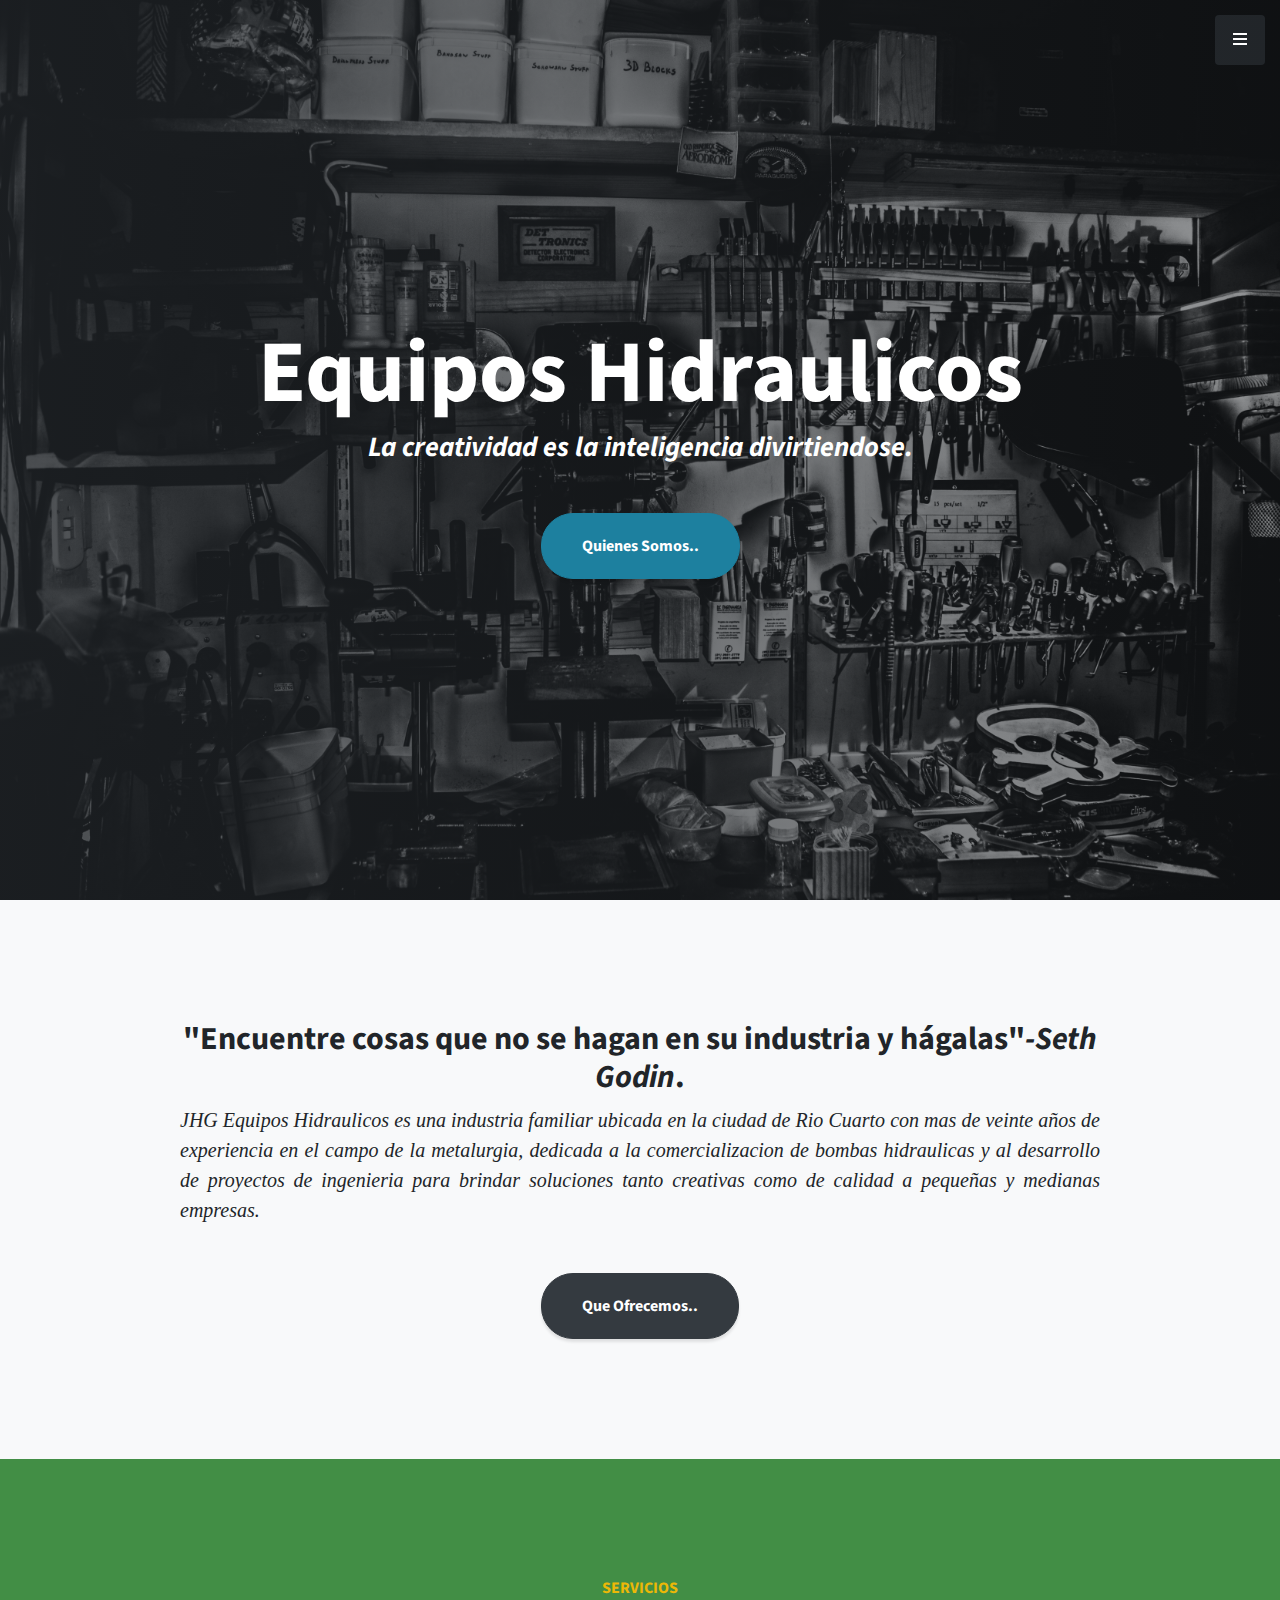
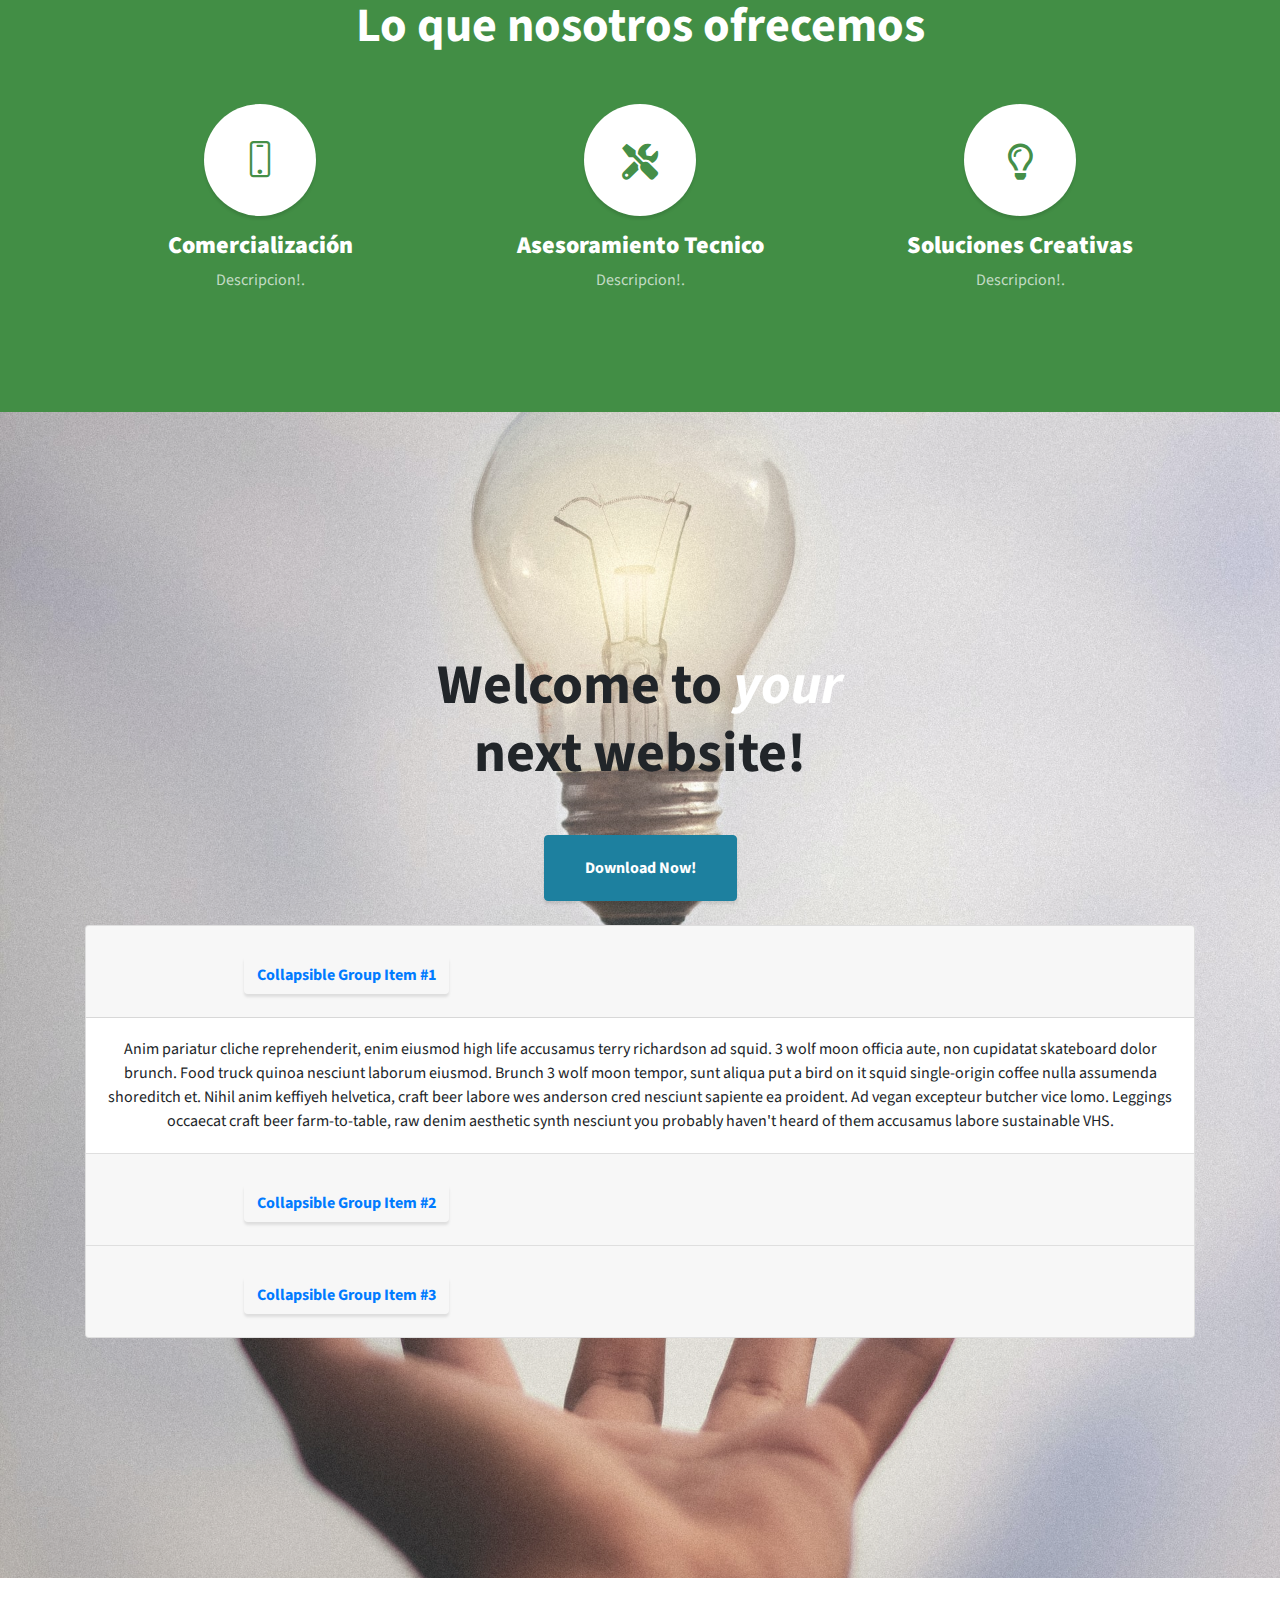
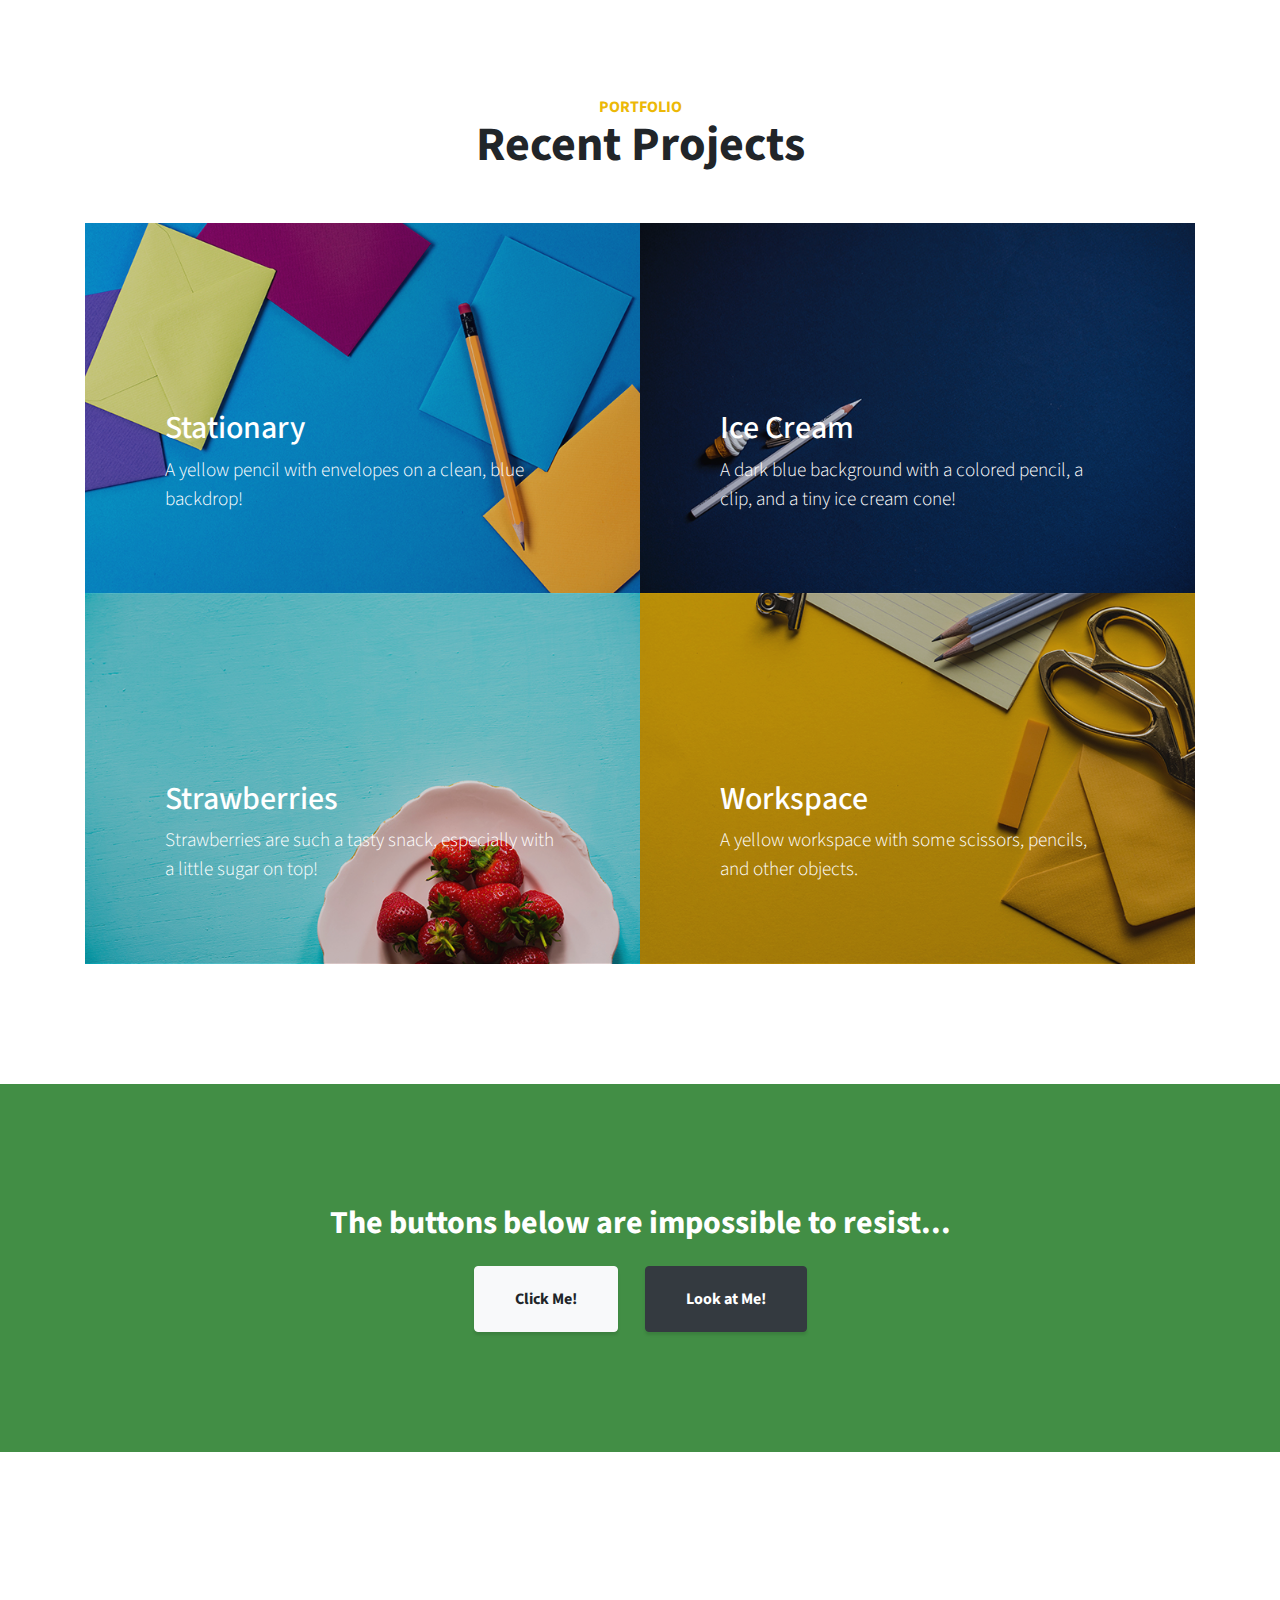
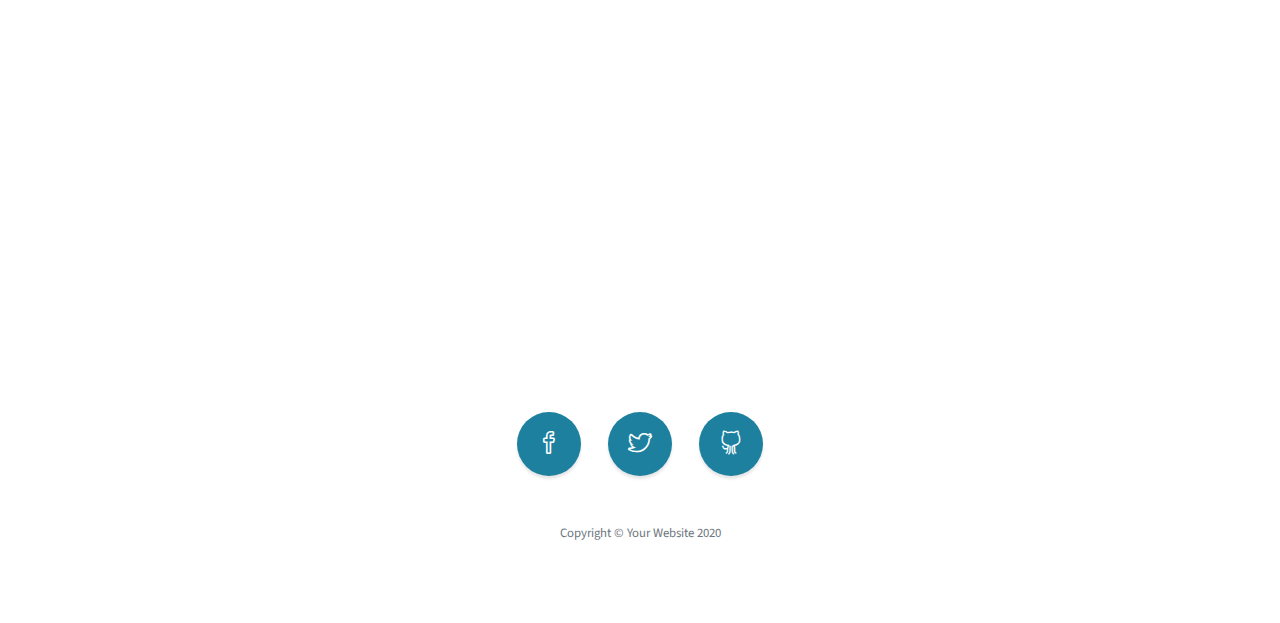
==== index.html @ 7bd898e0 "Modificando radio de botos, armando seccion servicios y jugando con colores" ====
<!DOCTYPE html>
<html lang="en">

<head>

  <meta charset="utf-8">
  <meta name="viewport" content="width=device-width, initial-scale=1, shrink-to-fit=no">
  <meta name="description" content="Pagina Web de empresa familiar">
  <meta name="author" content="Lucas Gorordo">

  <title>JHG Equipos Hidraulicos</title>

  <!-- Bootstrap Core CSS -->
  <link href="vendor/bootstrap/css/bootstrap.min.css" rel="stylesheet">

  <!-- Custom Fonts -->
  <link href="vendor/fontawesome-free/css/all.min.css" rel="stylesheet" type="text/css">
  <link href="https://fonts.googleapis.com/css?family=Source+Sans+Pro:300,400,700,300italic,400italic,700italic" rel="stylesheet" type="text/css">
  <link href="vendor/simple-line-icons/css/simple-line-icons.css" rel="stylesheet">

  <!-- Custom CSS -->
  <link href="css/stylish-portfolio.css" rel="stylesheet">

</head>

<body id="page-top">

  <!-- Navigation -->
  <a class="menu-toggle rounded" href="#">
    <i class="fas fa-bars"></i>
  </a>
  <nav id="sidebar-wrapper">
    <ul class="sidebar-nav">
      <li class="sidebar-brand">
        <a class="js-scroll-trigger" href="#page-top">JHG Hidraulicos</a>
      </li>
      <li class="sidebar-nav-item">
        <a class="js-scroll-trigger" href="#page-top">Home</a>
      </li>
      <li class="sidebar-nav-item">
        <a class="js-scroll-trigger" href="#about">About</a>
      </li>
      <li class="sidebar-nav-item">
        <a class="js-scroll-trigger" href="#services">Services</a>
      </li>
      <li class="sidebar-nav-item">
        <a class="js-scroll-trigger" href="#portfolio">Portfolio</a>
      </li>
      <li class="sidebar-nav-item">
        <a class="js-scroll-trigger" href="#contact">Contact</a>
      </li>
    </ul>
  </nav>

  <!-- Header -->
  <header class="masthead d-flex">
    <div class="container text-center my-auto">
      <h1 class="mb-1">Equipos Hidraulicos</h1>
      <h3 class="mb-5">
        <em>La creatividad es la inteligencia divirtiendose.</em>
      </h3>
      <a class="btn btn-primary btn-xl js-scroll-trigger" href="#about">Quienes Somos..</a>
    </div>
    <div class="overlay"></div>
  </header>

  <!-- About -->
  <section class="content-section bg-light" id="about">
    <div class="container text-center">
      <div class="row">
        <div class="col-lg-10 mx-auto">
          <h2>"Encuentre cosas que no se hagan en su industria y hágalas"<i>-Seth Godin</i>.</h2>
          <p class="lead mb-5">JHG Equipos Hidraulicos es una industria familiar ubicada en la ciudad de Rio Cuarto con mas de veinte años de experiencia en el campo de la metalurgia, dedicada a la comercializacion de bombas hidraulicas y al desarrollo de proyectos de ingenieria para brindar soluciones tanto creativas como de calidad a pequeñas y medianas empresas.</p>
          <a class="btn btn-dark btn-xl js-scroll-trigger" href="#services">Que Ofrecemos..</a>
        </div>
      </div>
    </div>
  </section>

  <!-- Services -->
  <section class="content-section bg-primary text-white text-center" id="services">
    <div class="container">
      <div class="content-section-heading">
        <h3 class="text-secondary mb-0">Servicios</h3>
        <h2 class="mb-5">Lo que nosotros ofrecemos</h2>
      </div>
      <div class="row">
        <div class="col-lg-4 col-md-6 mb-5 mb-lg-0">
          <span class="service-icon rounded-circle mx-auto mb-3">
            <i class="icon-screen-smartphone"></i>
          </span>
          <h4>
            <strong>Comercialización</strong>
          </h4>
          <p class="text-faded mb-0">Descripcion!.</p>
        </div>
        <div class="col-lg-4 col-md-6 mb-5 mb-lg-0">
          <span class="service-icon rounded-circle mx-auto mb-3">
            <i class="fas fa-tools"></i>
          </span>
          <h4>
            <strong>Asesoramiento Tecnico</strong>
          </h4>
          <p class="text-faded mb-0">Descripcion!.</p>
        </div>
        <div class="col-lg-4 col-md-12 mb-5 mb-md-0">
          <span class="service-icon rounded-circle mx-auto mb-3">
            <i class="far fa-lightbulb"></i>
          </span>
          <h4>
            <strong>Soluciones Creativas</strong>
          </h4>
          <p class="text-faded mb-0 ">Descripcion!.</p>
        </div>
      </div>
    </div>
  </section>

  <!-- Callout -->
  <section class="callout">
    <div class="container text-center">
      <h2 class="mx-auto mb-5">Welcome to
        <em>your</em>
        next website!</h2>
      <a class="btn btn-primary btn-xl" href="https://startbootstrap.com/theme/stylish-portfolio/">Download Now!</a>
      <br><br>
  <!--Seccion desplegable -->
  <div class="accordion" id="accordionExample">
  <div class="card">
    <div class="card-header" id="headingOne">
      <h2 class="mb-0">
        <button class="btn btn-link" type="button" data-toggle="collapse" data-target="#collapseOne" aria-expanded="true" aria-controls="collapseOne">
          Collapsible Group Item #1
        </button>
      </h2>
    </div>

    <div id="collapseOne" class="collapse show" aria-labelledby="headingOne" data-parent="#accordionExample">
      <div class="card-body">
        Anim pariatur cliche reprehenderit, enim eiusmod high life accusamus terry richardson ad squid. 3 wolf moon officia aute, non cupidatat skateboard dolor brunch. Food truck quinoa nesciunt laborum eiusmod. Brunch 3 wolf moon tempor, sunt aliqua put a bird on it squid single-origin coffee nulla assumenda shoreditch et. Nihil anim keffiyeh helvetica, craft beer labore wes anderson cred nesciunt sapiente ea proident. Ad vegan excepteur butcher vice lomo. Leggings occaecat craft beer farm-to-table, raw denim aesthetic synth nesciunt you probably haven't heard of them accusamus labore sustainable VHS.
      </div>
    </div>
  </div>
  <div class="card">
    <div class="card-header" id="headingTwo">
      <h2 class="mb-0">
        <button class="btn btn-link collapsed" type="button" data-toggle="collapse" data-target="#collapseTwo" aria-expanded="false" aria-controls="collapseTwo">
          Collapsible Group Item #2
        </button>
      </h2>
    </div>
    <div id="collapseTwo" class="collapse" aria-labelledby="headingTwo" data-parent="#accordionExample">
      <div class="card-body">
        Anim pariatur cliche reprehenderit, enim eiusmod high life accusamus terry richardson ad squid. 3 wolf moon officia aute, non cupidatat skateboard dolor brunch. Food truck quinoa nesciunt laborum eiusmod. Brunch 3 wolf moon tempor, sunt aliqua put a bird on it squid single-origin coffee nulla assumenda shoreditch et. Nihil anim keffiyeh helvetica, craft beer labore wes anderson cred nesciunt sapiente ea proident. Ad vegan excepteur butcher vice lomo. Leggings occaecat craft beer farm-to-table, raw denim aesthetic synth nesciunt you probably haven't heard of them accusamus labore sustainable VHS.
      </div>
    </div>
  </div>
  <div class="card">
    <div class="card-header" id="headingThree">
      <h2 class="mb-0">
        <button class="btn btn-link collapsed" type="button" data-toggle="collapse" data-target="#collapseThree" aria-expanded="false" aria-controls="collapseThree">
          Collapsible Group Item #3
        </button>
      </h2>
    </div>
    <div id="collapseThree" class="collapse" aria-labelledby="headingThree" data-parent="#accordionExample">
      <div class="card-body">
        Anim pariatur cliche reprehenderit, enim eiusmod high life accusamus terry richardson ad squid. 3 wolf moon officia aute, non cupidatat skateboard dolor brunch. Food truck quinoa nesciunt laborum eiusmod. Brunch 3 wolf moon tempor, sunt aliqua put a bird on it squid single-origin coffee nulla assumenda shoreditch et. Nihil anim keffiyeh helvetica, craft beer labore wes anderson cred nesciunt sapiente ea proident. Ad vegan excepteur butcher vice lomo. Leggings occaecat craft beer farm-to-table, raw denim aesthetic synth nesciunt you probably haven't heard of them accusamus labore sustainable VHS.
      </div>
    </div>
  </div>
</div>
  <!-- Seccion desplegable -->
    </div>
  </section>

  <!-- Portfolio -->
  <section class="content-section" id="portfolio">
    <div class="container">
      <div class="content-section-heading text-center">
        <h3 class="text-secondary mb-0">Portfolio</h3>
        <h2 class="mb-5">Recent Projects</h2>
      </div>
      <div class="row no-gutters">
        <div class="col-lg-6">
          <a class="portfolio-item" href="#!">
            <div class="caption">
              <div class="caption-content">
                <div class="h2">Stationary</div>
                <p class="mb-0">A yellow pencil with envelopes on a clean, blue backdrop!</p>
              </div>
            </div>
            <img class="img-fluid" src="img/portfolio-1.jpg" alt="">
          </a>
        </div>
        <div class="col-lg-6">
          <a class="portfolio-item" href="#!">
            <div class="caption">
              <div class="caption-content">
                <div class="h2">Ice Cream</div>
                <p class="mb-0">A dark blue background with a colored pencil, a clip, and a tiny ice cream cone!</p>
              </div>
            </div>
            <img class="img-fluid" src="img/portfolio-2.jpg" alt="">
          </a>
        </div>
        <div class="col-lg-6">
          <a class="portfolio-item" href="#!">
            <div class="caption">
              <div class="caption-content">
                <div class="h2">Strawberries</div>
                <p class="mb-0">Strawberries are such a tasty snack, especially with a little sugar on top!</p>
              </div>
            </div>
            <img class="img-fluid" src="img/portfolio-3.jpg" alt="">
          </a>
        </div>
        <div class="col-lg-6">
          <a class="portfolio-item" href="#!">
            <div class="caption">
              <div class="caption-content">
                <div class="h2">Workspace</div>
                <p class="mb-0">A yellow workspace with some scissors, pencils, and other objects.</p>
              </div>
            </div>
            <img class="img-fluid" src="img/portfolio-4.jpg" alt="">
          </a>
        </div>
      </div>
    </div>
  </section>

  <!-- Call to Action -->
  <section class="content-section bg-primary text-white">
    <div class="container text-center">
      <h2 class="mb-4">The buttons below are impossible to resist...</h2>
      <a href="#!" class="btn btn-xl btn-light mr-4">Click Me!</a>
      <a href="#!" class="btn btn-xl btn-dark">Look at Me!</a>
    </div>
  </section>

  <!-- Map -->
  <div id="contact" class="map">
    <iframe src="https://maps.google.com/maps?f=q&amp;source=s_q&amp;hl=en&amp;geocode=&amp;q=Twitter,+Inc.,+Market+Street,+San+Francisco,+CA&amp;aq=0&amp;oq=twitter&amp;sll=28.659344,-81.187888&amp;sspn=0.128789,0.264187&amp;ie=UTF8&amp;hq=Twitter,+Inc.,+Market+Street,+San+Francisco,+CA&amp;t=m&amp;z=15&amp;iwloc=A&amp;output=embed"></iframe>
    <br />
    <small>
      <a href="https://maps.google.com/maps?f=q&amp;source=embed&amp;hl=en&amp;geocode=&amp;q=Twitter,+Inc.,+Market+Street,+San+Francisco,+CA&amp;aq=0&amp;oq=twitter&amp;sll=28.659344,-81.187888&amp;sspn=0.128789,0.264187&amp;ie=UTF8&amp;hq=Twitter,+Inc.,+Market+Street,+San+Francisco,+CA&amp;t=m&amp;z=15&amp;iwloc=A"></a>
    </small>
  </div>

  <!-- Footer -->
  <footer class="footer text-center">
    <div class="container">
      <ul class="list-inline mb-5">
        <li class="list-inline-item">
          <a class="social-link rounded-circle text-white mr-3" href="#!">
            <i class="icon-social-facebook"></i>
          </a>
        </li>
        <li class="list-inline-item">
          <a class="social-link rounded-circle text-white mr-3" href="#!">
            <i class="icon-social-twitter"></i>
          </a>
        </li>
        <li class="list-inline-item">
          <a class="social-link rounded-circle text-white" href="#!">
            <i class="icon-social-github"></i>
          </a>
        </li>
      </ul>
      <p class="text-muted small mb-0">Copyright &copy; Your Website 2020</p>
    </div>
  </footer>

  <!-- Scroll to Top Button-->
  <a class="scroll-to-top rounded js-scroll-trigger" href="#page-top">
    <i class="fas fa-angle-up"></i>
  </a>

  <!-- Bootstrap core JavaScript -->
  <script src="vendor/jquery/jquery.min.js"></script>
  <script src="vendor/bootstrap/js/bootstrap.bundle.min.js"></script>

  <!-- Plugin JavaScript -->
  <script src="vendor/jquery-easing/jquery.easing.min.js"></script>

  <!-- Custom scripts for this template -->
  <script src="js/stylish-portfolio.min.js"></script>

</body>

</html>
---- vendor/simple-line-icons/css/simple-line-icons.css ----
/*
* Font Face
*/
@font-face {
  font-family: 'simple-line-icons';
  src: url('../fonts/Simple-Line-Icons.eot?v=2.4.0');
  src: url('../fonts/Simple-Line-Icons.eot?v=2.4.0#iefix') format('embedded-opentype'), url('../fonts/Simple-Line-Icons.woff2?v=2.4.0') format('woff2'), url('../fonts/Simple-Line-Icons.ttf?v=2.4.0') format('truetype'), url('../fonts/Simple-Line-Icons.woff?v=2.4.0') format('woff'), url('../fonts/Simple-Line-Icons.svg?v=2.4.0#simple-line-icons') format('svg');
  font-weight: normal;
  font-style: normal;
}
/*
 Use the following code if you want to have a class per icon.
 Instead of a list of all class selectors, you can use the generic [class*="icon-"] selector,
 but it's slower.
*/
.icon-user,
.icon-people,
.icon-user-female,
.icon-user-follow,
.icon-user-following,
.icon-user-unfollow,
.icon-login,
.icon-logout,
.icon-emotsmile,
.icon-phone,
.icon-call-end,
.icon-call-in,
.icon-call-out,
.icon-map,
.icon-location-pin,
.icon-direction,
.icon-directions,
.icon-compass,
.icon-layers,
.icon-menu,
.icon-list,
.icon-options-vertical,
.icon-options,
.icon-arrow-down,
.icon-arrow-left,
.icon-arrow-right,
.icon-arrow-up,
.icon-arrow-up-circle,
.icon-arrow-left-circle,
.icon-arrow-right-circle,
.icon-arrow-down-circle,
.icon-check,
.icon-clock,
.icon-plus,
.icon-minus,
.icon-close,
.icon-event,
.icon-exclamation,
.icon-organization,
.icon-trophy,
.icon-screen-smartphone,
.icon-screen-desktop,
.icon-plane,
.icon-notebook,
.icon-mustache,
.icon-mouse,
.icon-magnet,
.icon-energy,
.icon-disc,
.icon-cursor,
.icon-cursor-move,
.icon-crop,
.icon-chemistry,
.icon-speedometer,
.icon-shield,
.icon-screen-tablet,
.icon-magic-wand,
.icon-hourglass,
.icon-graduation,
.icon-ghost,
.icon-game-controller,
.icon-fire,
.icon-eyeglass,
.icon-envelope-open,
.icon-envelope-letter,
.icon-bell,
.icon-badge,
.icon-anchor,
.icon-wallet,
.icon-vector,
.icon-speech,
.icon-puzzle,
.icon-printer,
.icon-present,
.icon-playlist,
.icon-pin,
.icon-picture,
.icon-handbag,
.icon-globe-alt,
.icon-globe,
.icon-folder-alt,
.icon-folder,
.icon-film,
.icon-feed,
.icon-drop,
.icon-drawer,
.icon-docs,
.icon-doc,
.icon-diamond,
.icon-cup,
.icon-calculator,
.icon-bubbles,
.icon-briefcase,
.icon-book-open,
.icon-basket-loaded,
.icon-basket,
.icon-bag,
.icon-action-undo,
.icon-action-redo,
.icon-wrench,
.icon-umbrella,
.icon-trash,
.icon-tag,
.icon-support,
.icon-frame,
.icon-size-fullscreen,
.icon-size-actual,
.icon-shuffle,
.icon-share-alt,
.icon-share,
.icon-rocket,
.icon-question,
.icon-pie-chart,
.icon-pencil,
.icon-note,
.icon-loop,
.icon-home,
.icon-grid,
.icon-graph,
.icon-microphone,
.icon-music-tone-alt,
.icon-music-tone,
.icon-earphones-alt,
.icon-earphones,
.icon-equalizer,
.icon-like,
.icon-dislike,
.icon-control-start,
.icon-control-rewind,
.icon-control-play,
.icon-control-pause,
.icon-control-forward,
.icon-control-end,
.icon-volume-1,
.icon-volume-2,
.icon-volume-off,
.icon-calendar,
.icon-bulb,
.icon-chart,
.icon-ban,
.icon-bubble,
.icon-camrecorder,
.icon-camera,
.icon-cloud-download,
.icon-cloud-upload,
.icon-envelope,
.icon-eye,
.icon-flag,
.icon-heart,
.icon-info,
.icon-key,
.icon-link,
.icon-lock,
.icon-lock-open,
.icon-magnifier,
.icon-magnifier-add,
.icon-magnifier-remove,
.icon-paper-clip,
.icon-paper-plane,
.icon-power,
.icon-refresh,
.icon-reload,
.icon-settings,
.icon-star,
.icon-symbol-female,
.icon-symbol-male,
.icon-target,
.icon-credit-card,
.icon-paypal,
.icon-social-tumblr,
.icon-social-twitter,
.icon-social-facebook,
.icon-social-instagram,
.icon-social-linkedin,
.icon-social-pinterest,
.icon-social-github,
.icon-social-google,
.icon-social-reddit,
.icon-social-skype,
.icon-social-dribbble,
.icon-social-behance,
.icon-social-foursqare,
.icon-social-soundcloud,
.icon-social-spotify,
.icon-social-stumbleupon,
.icon-social-youtube,
.icon-social-dropbox,
.icon-social-vkontakte,
.icon-social-steam {
  font-family: 'simple-line-icons';
  speak: none;
  font-style: normal;
  font-weight: normal;
  font-variant: normal;
  text-transform: none;
  line-height: 1;
  /* Better Font Rendering =========== */
  -webkit-font-smoothing: antialiased;
  -moz-osx-font-smoothing: grayscale;
}
.icon-user:before {
  content: "\e005";
}
.icon-people:before {
  content: "\e001";
}
.icon-user-female:before {
  content: "\e000";
}
.icon-user-follow:before {
  content: "\e002";
}
.icon-user-following:before {
  content: "\e003";
}
.icon-user-unfollow:before {
  content: "\e004";
}
.icon-login:before {
  content: "\e066";
}
.icon-logout:before {
  content: "\e065";
}
.icon-emotsmile:before {
  content: "\e021";
}
.icon-phone:before {
  content: "\e600";
}
.icon-call-end:before {
  content: "\e048";
}
.icon-call-in:before {
  content: "\e047";
}
.icon-call-out:before {
  content: "\e046";
}
.icon-map:before {
  content: "\e033";
}
.icon-location-pin:before {
  content: "\e096";
}
.icon-direction:before {
  content: "\e042";
}
.icon-directions:before {
  content: "\e041";
}
.icon-compass:before {
  content: "\e045";
}
.icon-layers:before {
  content: "\e034";
}
.icon-menu:before {
  content: "\e601";
}
.icon-list:before {
  content: "\e067";
}
.icon-options-vertical:before {
  content: "\e602";
}
.icon-options:before {
  content: "\e603";
}
.icon-arrow-down:before {
  content: "\e604";
}
.icon-arrow-left:before {
  content: "\e605";
}
.icon-arrow-right:before {
  content: "\e606";
}
.icon-arrow-up:before {
  content: "\e607";
}
.icon-arrow-up-circle:before {
  content: "\e078";
}
.icon-arrow-left-circle:before {
  content: "\e07a";
}
.icon-arrow-right-circle:before {
  content: "\e079";
}
.icon-arrow-down-circle:before {
  content: "\e07b";
}
.icon-check:before {
  content: "\e080";
}
.icon-clock:before {
  content: "\e081";
}
.icon-plus:before {
  content: "\e095";
}
.icon-minus:before {
  content: "\e615";
}
.icon-close:before {
  content: "\e082";
}
.icon-event:before {
  content: "\e619";
}
.icon-exclamation:before {
  content: "\e617";
}
.icon-organization:before {
  content: "\e616";
}
.icon-trophy:before {
  content: "\e006";
}
.icon-screen-smartphone:before {
  content: "\e010";
}
.icon-screen-desktop:before {
  content: "\e011";
}
.icon-plane:before {
  content: "\e012";
}
.icon-notebook:before {
  content: "\e013";
}
.icon-mustache:before {
  content: "\e014";
}
.icon-mouse:before {
  content: "\e015";
}
.icon-magnet:before {
  content: "\e016";
}
.icon-energy:before {
  content: "\e020";
}
.icon-disc:before {
  content: "\e022";
}
.icon-cursor:before {
  content: "\e06e";
}
.icon-cursor-move:before {
  content: "\e023";
}
.icon-crop:before {
  content: "\e024";
}
.icon-chemistry:before {
  content: "\e026";
}
.icon-speedometer:before {
  content: "\e007";
}
.icon-shield:before {
  content: "\e00e";
}
.icon-screen-tablet:before {
  content: "\e00f";
}
.icon-magic-wand:before {
  content: "\e017";
}
.icon-hourglass:before {
  content: "\e018";
}
.icon-graduation:before {
  content: "\e019";
}
.icon-ghost:before {
  content: "\e01a";
}
.icon-game-controller:before {
  content: "\e01b";
}
.icon-fire:before {
  content: "\e01c";
}
.icon-eyeglass:before {
  content: "\e01d";
}
.icon-envelope-open:before {
  content: "\e01e";
}
.icon-envelope-letter:before {
  content: "\e01f";
}
.icon-bell:before {
  content: "\e027";
}
.icon-badge:before {
  content: "\e028";
}
.icon-anchor:before {
  content: "\e029";
}
.icon-wallet:before {
  content: "\e02a";
}
.icon-vector:before {
  content: "\e02b";
}
.icon-speech:before {
  content: "\e02c";
}
.icon-puzzle:before {
  content: "\e02d";
}
.icon-printer:before {
  content: "\e02e";
}
.icon-present:before {
  content: "\e02f";
}
.icon-playlist:before {
  content: "\e030";
}
.icon-pin:before {
  content: "\e031";
}
.icon-picture:before {
  content: "\e032";
}
.icon-handbag:before {
  content: "\e035";
}
.icon-globe-alt:before {
  content: "\e036";
}
.icon-globe:before {
  content: "\e037";
}
.icon-folder-alt:before {
  content: "\e039";
}
.icon-folder:before {
  content: "\e089";
}
.icon-film:before {
  content: "\e03a";
}
.icon-feed:before {
  content: "\e03b";
}
.icon-drop:before {
  content: "\e03e";
}
.icon-drawer:before {
  content: "\e03f";
}
.icon-docs:before {
  content: "\e040";
}
.icon-doc:before {
  content: "\e085";
}
.icon-diamond:before {
  content: "\e043";
}
.icon-cup:before {
  content: "\e044";
}
.icon-calculator:before {
  content: "\e049";
}
.icon-bubbles:before {
  content: "\e04a";
}
.icon-briefcase:before {
  content: "\e04b";
}
.icon-book-open:before {
  content: "\e04c";
}
.icon-basket-loaded:before {
  content: "\e04d";
}
.icon-basket:before {
  content: "\e04e";
}
.icon-bag:before {
  content: "\e04f";
}
.icon-action-undo:before {
  content: "\e050";
}
.icon-action-redo:before {
  content: "\e051";
}
.icon-wrench:before {
  content: "\e052";
}
.icon-umbrella:before {
  content: "\e053";
}
.icon-trash:before {
  content: "\e054";
}
.icon-tag:before {
  content: "\e055";
}
.icon-support:before {
  content: "\e056";
}
.icon-frame:before {
  content: "\e038";
}
.icon-size-fullscreen:before {
  content: "\e057";
}
.icon-size-actual:before {
  content: "\e058";
}
.icon-shuffle:before {
  content: "\e059";
}
.icon-share-alt:before {
  content: "\e05a";
}
.icon-share:before {
  content: "\e05b";
}
.icon-rocket:before {
  content: "\e05c";
}
.icon-question:before {
  content: "\e05d";
}
.icon-pie-chart:before {
  content: "\e05e";
}
.icon-pencil:before {
  content: "\e05f";
}
.icon-note:before {
  content: "\e060";
}
.icon-loop:before {
  content: "\e064";
}
.icon-home:before {
  content: "\e069";
}
.icon-grid:before {
  content: "\e06a";
}
.icon-graph:before {
  content: "\e06b";
}
.icon-microphone:before {
  content: "\e063";
}
.icon-music-tone-alt:before {
  content: "\e061";
}
.icon-music-tone:before {
  content: "\e062";
}
.icon-earphones-alt:before {
  content: "\e03c";
}
.icon-earphones:before {
  content: "\e03d";
}
.icon-equalizer:before {
  content: "\e06c";
}
.icon-like:before {
  content: "\e068";
}
.icon-dislike:before {
  content: "\e06d";
}
.icon-control-start:before {
  content: "\e06f";
}
.icon-control-rewind:before {
  content: "\e070";
}
.icon-control-play:before {
  content: "\e071";
}
.icon-control-pause:before {
  content: "\e072";
}
.icon-control-forward:before {
  content: "\e073";
}
.icon-control-end:before {
  content: "\e074";
}
.icon-volume-1:before {
  content: "\e09f";
}
.icon-volume-2:before {
  content: "\e0a0";
}
.icon-volume-off:before {
  content: "\e0a1";
}
.icon-calendar:before {
  content: "\e075";
}
.icon-bulb:before {
  content: "\e076";
}
.icon-chart:before {
  content: "\e077";
}
.icon-ban:before {
  content: "\e07c";
}
.icon-bubble:before {
  content: "\e07d";
}
.icon-camrecorder:before {
  content: "\e07e";
}
.icon-camera:before {
  content: "\e07f";
}
.icon-cloud-download:before {
  content: "\e083";
}
.icon-cloud-upload:before {
  content: "\e084";
}
.icon-envelope:before {
  content: "\e086";
}
.icon-eye:before {
  content: "\e087";
}
.icon-flag:before {
  content: "\e088";
}
.icon-heart:before {
  content: "\e08a";
}
.icon-info:before {
  content: "\e08b";
}
.icon-key:before {
  content: "\e08c";
}
.icon-link:before {
  content: "\e08d";
}
.icon-lock:before {
  content: "\e08e";
}
.icon-lock-open:before {
  content: "\e08f";
}
.icon-magnifier:before {
  content: "\e090";
}
.icon-magnifier-add:before {
  content: "\e091";
}
.icon-magnifier-remove:before {
  content: "\e092";
}
.icon-paper-clip:before {
  content: "\e093";
}
.icon-paper-plane:before {
  content: "\e094";
}
.icon-power:before {
  content: "\e097";
}
.icon-refresh:before {
  content: "\e098";
}
.icon-reload:before {
  content: "\e099";
}
.icon-settings:before {
  content: "\e09a";
}
.icon-star:before {
  content: "\e09b";
}
.icon-symbol-female:before {
  content: "\e09c";
}
.icon-symbol-male:before {
  content: "\e09d";
}
.icon-target:before {
  content: "\e09e";
}
.icon-credit-card:before {
  content: "\e025";
}
.icon-paypal:before {
  content: "\e608";
}
.icon-social-tumblr:before {
  content: "\e00a";
}
.icon-social-twitter:before {
  content: "\e009";
}
.icon-social-facebook:before {
  content: "\e00b";
}
.icon-social-instagram:before {
  content: "\e609";
}
.icon-social-linkedin:before {
  content: "\e60a";
}
.icon-social-pinterest:before {
  content: "\e60b";
}
.icon-social-github:before {
  content: "\e60c";
}
.icon-social-google:before {
  content: "\e60d";
}
.icon-social-reddit:before {
  content: "\e60e";
}
.icon-social-skype:before {
  content: "\e60f";
}
.icon-social-dribbble:before {
  content: "\e00d";
}
.icon-social-behance:before {
  content: "\e610";
}
.icon-social-foursqare:before {
  content: "\e611";
}
.icon-social-soundcloud:before {
  content: "\e612";
}
.icon-social-spotify:before {
  content: "\e613";
}
.icon-social-stumbleupon:before {
  content: "\e614";
}
.icon-social-youtube:before {
  content: "\e008";
}
.icon-social-dropbox:before {
  content: "\e00c";
}
.icon-social-vkontakte:before {
  content: "\e618";
}
.icon-social-steam:before {
  content: "\e620";
}
---- css/stylish-portfolio.css ----
/*!
 * Start Bootstrap - Stylish Portfolio v5.0.9 (https://startbootstrap.com/theme/stylish-portfolio)
 * Copyright 2013-2020 Start Bootstrap
 * Licensed under MIT (https://github.com/StartBootstrap/startbootstrap-stylish-portfolio/blob/master/LICENSE)
 */

body,
html {
  width: 100%;
  height: 100%;
}

body {
  font-family: 'Source Sans Pro';
}

.btn-xl {
  padding: 1.25rem 2.5rem;
}

.content-section {
  padding-top: 7.5rem;
  padding-bottom: 7.5rem;
}

.content-section-heading h2 {
  font-size: 3rem;
}

.content-section-heading h3 {
  font-size: 1rem;
  text-transform: uppercase;
}

h1,
h2,
h3,
h4,
h5,
h6 {
  font-weight: 700;
}

.text-faded {
  color: rgba(255, 255, 255, 0.7);
}

/* Map */
.map {
  height: 30rem;
}

@media (max-width: 992px) {
  .map {
    height: 75%;
  }
}

.map iframe {
  pointer-events: none;
}

.scroll-to-top {
  position: fixed;
  right: 15px;
  bottom: 15px;
  display: none;
  width: 50px;
  height: 50px;
  text-align: center;
  color: white;
  background: rgba(52, 58, 64, 0.5);
  line-height: 45px;
}

.scroll-to-top:focus, .scroll-to-top:hover {
  color: white;
}

.scroll-to-top:hover {
  background: #343a40;
}

.scroll-to-top i {
  font-weight: 800;
}

.masthead {
  min-height: 30rem;
  position: relative;
  display: table;
  width: 100%;
  height: auto;
  padding-top: 8rem;
  padding-bottom: 8rem;
  background: linear-gradient(90deg, #212529cc 0%, rgb(33 37 41 / 46%) 100%), url("../img/Portada.jpg");
  background-position: center center;
  background-repeat: no-repeat;
  background-size: cover;
}

.masthead h1 {
  font-size: 4rem;
  margin: 0;
  padding: 0;
}

@media (min-width: 992px) {
  .masthead {
    height: 100vh;
  }
  .masthead h1 {
    font-size: 5.5rem;
  }
}

h1.mb-1 {
    color: white;
}

em {
    font-style: italic;
    color:white;
}

/* Side Menu */
#sidebar-wrapper {
  position: fixed;
  z-index: 2;
  right: 0;
  width: 250px;
  height: 100%;
  transition: all 0.4s ease 0s;
  transform: translateX(250px);
  background: #1D809F;
  border-left: 1px solid rgba(255, 255, 255, 0.1);
}

.sidebar-nav {
  position: absolute;
  top: 0;
  width: 250px;
  margin: 0;
  padding: 0;
  list-style: none;
}

.sidebar-nav li.sidebar-nav-item a {
  display: block;
  text-decoration: none;
  color: #fff;
  padding: 15px;
}

.sidebar-nav li a:hover {
  text-decoration: none;
  color: #fff;
  background: rgba(255, 255, 255, 0.2);
}

.sidebar-nav li a:active,
.sidebar-nav li a:focus {
  text-decoration: none;
}

.sidebar-nav > .sidebar-brand {
  font-size: 1.2rem;
  background: rgba(52, 58, 64, 0.1);
  height: 80px;
  line-height: 50px;
  padding-top: 15px;
  padding-bottom: 15px;
  padding-left: 15px;
}

.sidebar-nav > .sidebar-brand a {
  color: #fff;
}

.sidebar-nav > .sidebar-brand a:hover {
  color: #fff;
  background: none;
}

#sidebar-wrapper.active {
  right: 250px;
  width: 250px;
  transition: all 0.4s ease 0s;
}

.menu-toggle {
  position: fixed;
  right: 15px;
  top: 15px;
  width: 50px;
  height: 50px;
  text-align: center;
  color: #fff;
  background: rgba(52, 58, 64, 0.5);
  line-height: 50px;
  z-index: 999;
}

.menu-toggle:focus, .menu-toggle:hover {
  color: #fff;
}

.menu-toggle:hover {
  background: #343a40;
}

.service-icon {
  background-color: #fff;
  color: #237b27db;
  height: 7rem;
  width: 7rem;
  display: block;
  line-height: 7.5rem;
  font-size: 2.25rem;
  box-shadow: 0 3px 3px 0 rgba(0, 0, 0, 0.1);
}

.callout {
  padding: 15rem 0;
  background: linear-gradient(90deg, rgba(255, 255, 255, 0.1) 0%, rgba(255, 255, 255, 0.1) 100%), url("../img/Proyectos.jpg");
  background-position: center center;
  background-repeat: no-repeat;
  background-size: cover;
}

.callout h2 {
  font-size: 3.5rem;
  font-weight: 700;
  display: block;
  max-width: 30rem;
}

.portfolio-item {
  display: block;
  position: relative;
  overflow: hidden;
  max-width: 530px;
  margin: auto auto 1rem;
}

.portfolio-item .caption {
  display: flex;
  height: 100%;
  width: 100%;
  background-color: rgba(33, 37, 41, 0.2);
  position: absolute;
  top: 0;
  bottom: 0;
  z-index: 1;
}

.portfolio-item .caption .caption-content {
  color: #fff;
  margin: auto 2rem 2rem;
}

.portfolio-item .caption .caption-content h2 {
  font-size: 0.8rem;
  text-transform: uppercase;
}

.portfolio-item .caption .caption-content p {
  font-weight: 300;
  font-size: 1.2rem;
}

@media (min-width: 992px) {
  .portfolio-item {
    max-width: none;
    margin: 0;
  }
  .portfolio-item .caption {
    transition: background-color 0.7s, -webkit-clip-path 0.25s ease-out;
    transition: clip-path 0.25s ease-out, background-color 0.7s;
    transition: clip-path 0.25s ease-out, background-color 0.7s, -webkit-clip-path 0.25s ease-out;
    -webkit-clip-path: inset(0px);
    clip-path: inset(0px);
  }
  .portfolio-item .caption .caption-content {
    transition: opacity 0.25s;
    margin-left: 5rem;
    margin-right: 5rem;
    margin-bottom: 5rem;
  }
  .portfolio-item img {
    transition: -webkit-clip-path 0.25s ease-out;
    transition: clip-path 0.25s ease-out;
    transition: clip-path 0.25s ease-out, -webkit-clip-path 0.25s ease-out;
    -webkit-clip-path: inset(-1px);
    clip-path: inset(-1px);
  }
  .portfolio-item:hover img {
    -webkit-clip-path: inset(2rem);
    clip-path: inset(2rem);
  }
  .portfolio-item:hover .caption {
    background-color: rgba(29, 128, 159, 0.9);
    -webkit-clip-path: inset(2rem);
    clip-path: inset(2rem);
  }
}

.map iframe {
  height: 100%;
  width: 100%;
  border: 0;
}

footer.footer {
  padding-top: 5rem;
  padding-bottom: 5rem;
}

footer.footer .social-link {
  display: block;
  height: 4rem;
  width: 4rem;
  line-height: 4.3rem;
  font-size: 1.5rem;
  background-color: #1D809F;
  transition: background-color 0.15s ease-in-out;
  box-shadow: 0 3px 3px 0 rgba(0, 0, 0, 0.1);
}

footer.footer .social-link:hover {
  background-color: #155d74;
  text-decoration: none;
}

a {
  color: #1D809F;
}

a:hover, a:focus, a:active {
  color: #155d74;
}
/*Color Original*/
/* #1D809F */

.btn-primary {
  background-color: #1D809F !important;
  border-color: #1D809F !important;
  color: #fff !important;
}

.btn-primary:hover, .btn-primary:focus, .btn-primary:active {
  background-color: #155d74 !important;
  border-color: #155d74 !important;
}

.btn-secondary {
  background-color: #ecb807 !important;
  border-color: #ecb807 !important;
  color: #fff !important;
}

.btn-secondary:hover, .btn-secondary:focus, .btn-secondary:active {
  background-color: #ba9106 !important;
  border-color: #ba9106 !important;
}

.btn-dark {
  color: #fff !important;
}

.btn {
  box-shadow: 0px 3px 3px 0px rgba(0, 0, 0, 0.1);
  font-weight: 700;
}

.bg-primary {
  background-color: #237b27db  !important;
}

.text-primary {
  color: #1D809F !important;
}

.text-secondary {
  color: #ecb807 !important;
}

/* Estilo Texto de About...*/

p.lead.mb-5 {
    font-family: 'Font Awesome 5 Free';
    font-style: oblique;
    text-align: justify;
}

/*.. Estilo de boton para que tenga radio circular */
a.btn.btn-primary.btn-xl.js-scroll-trigger {
    border-radius: 2rem;
}

a.btn.btn-dark.btn-xl.js-scroll-trigger {
    border-radius: 2rem;
}
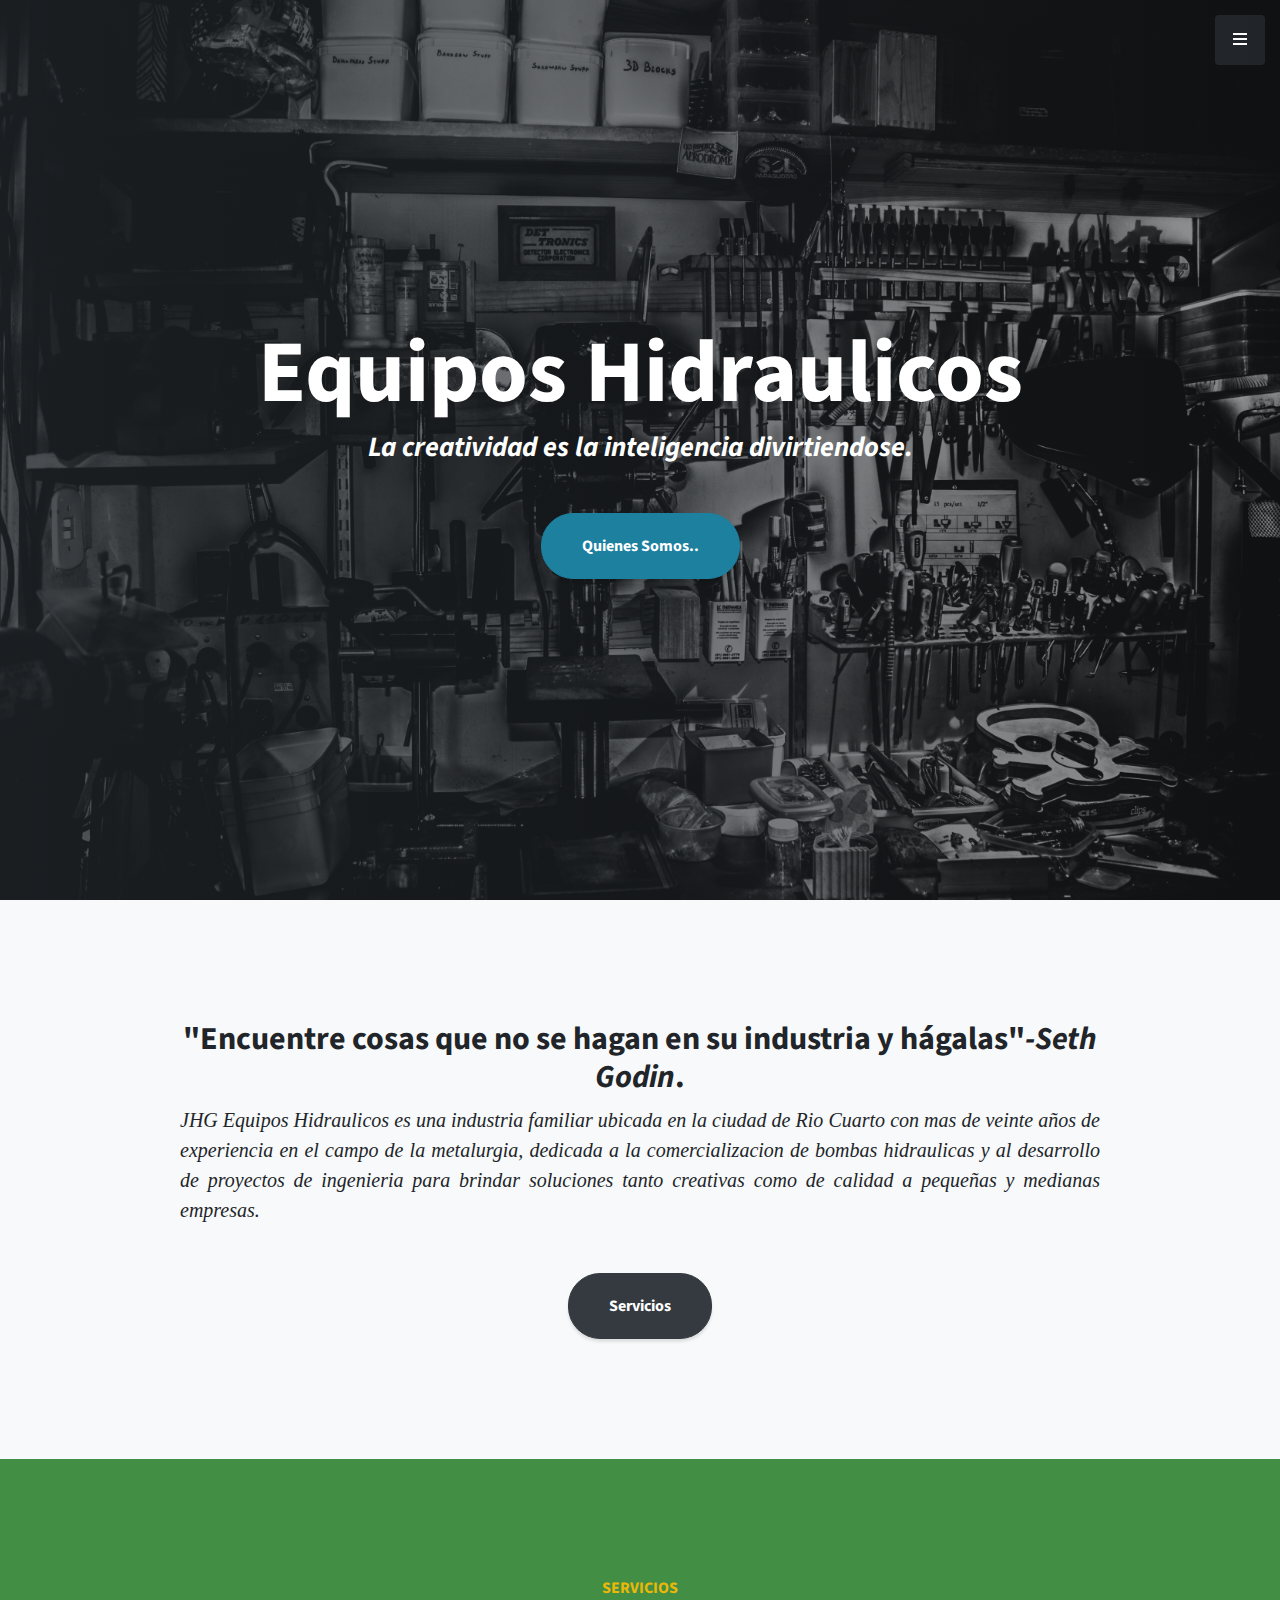
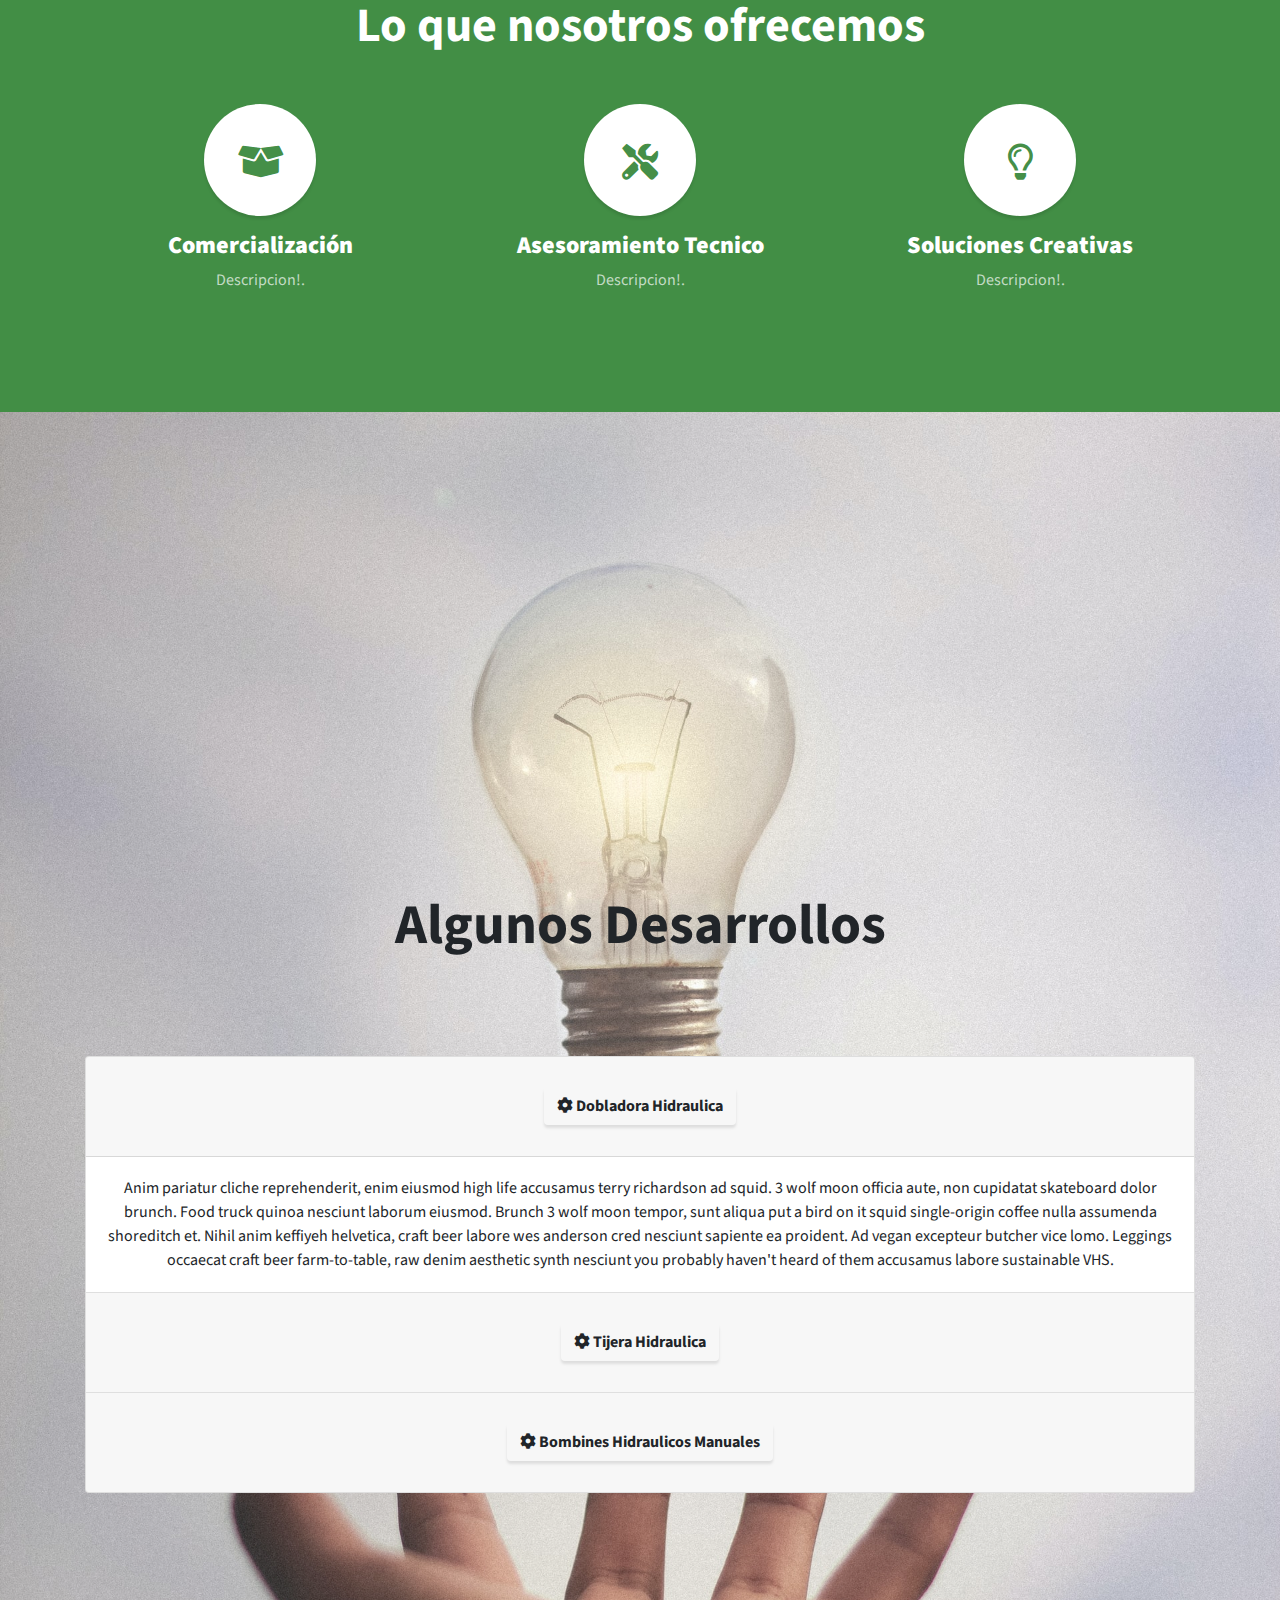
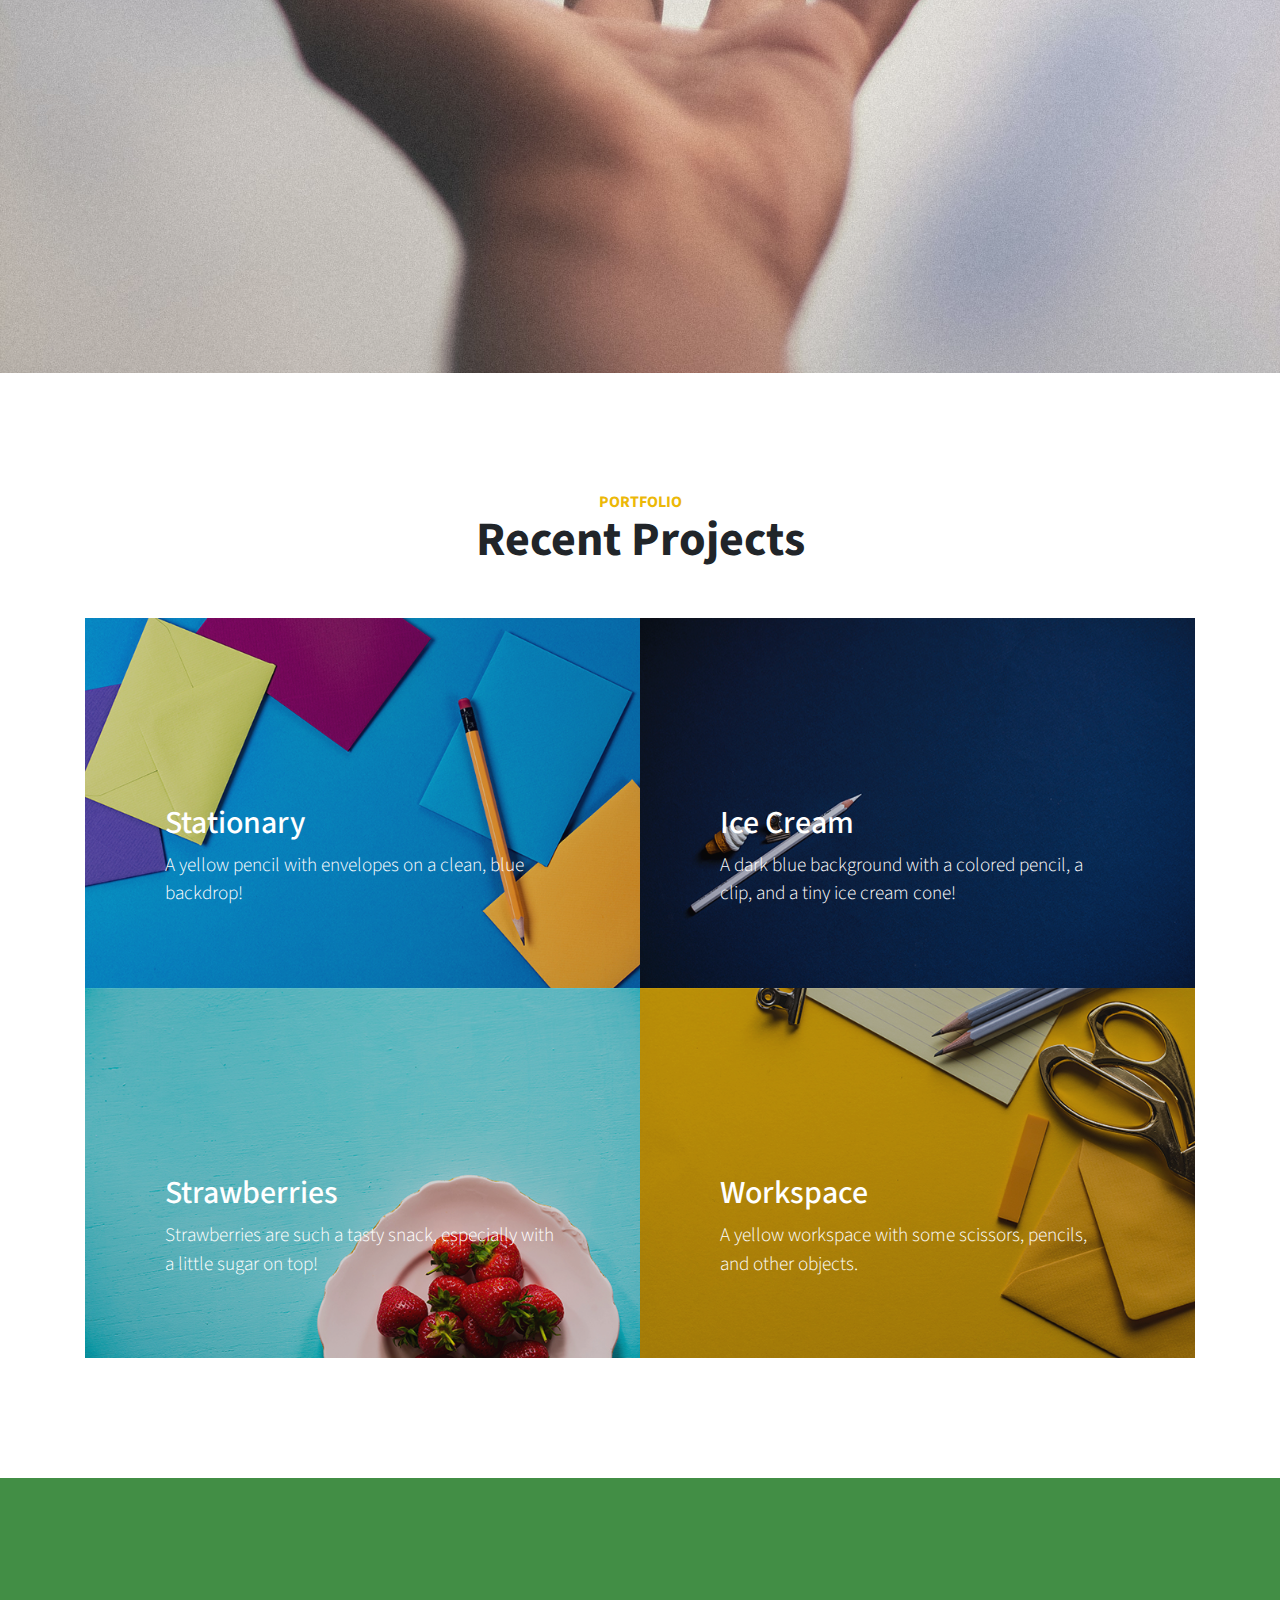
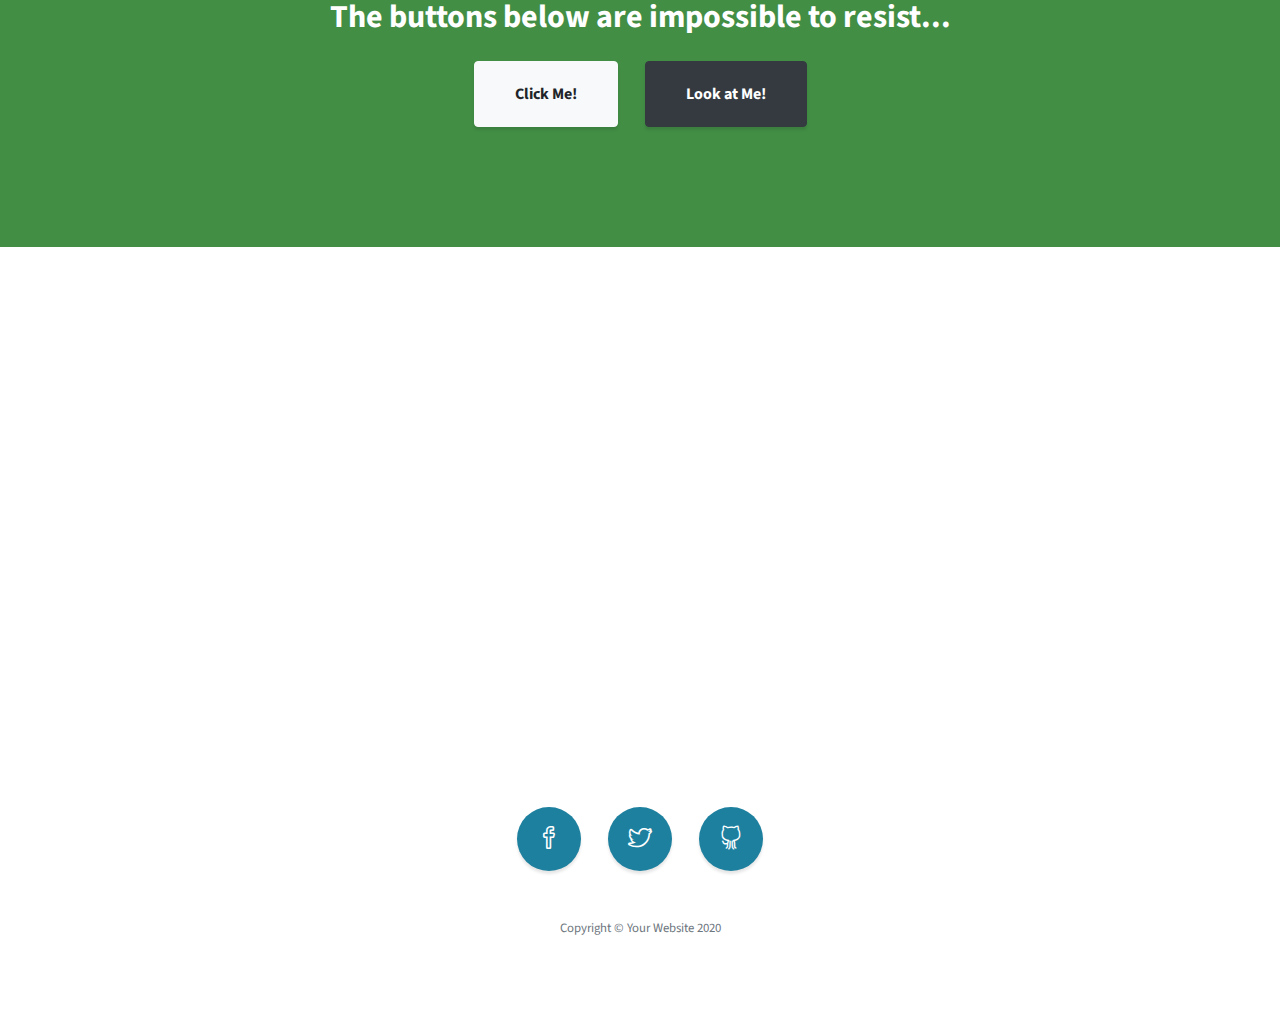
==== commit 3a03ddca: "Modificaciones en varias secciones- mayoritariamente en accordeon" ====
--- a/index.html
+++ b/index.html
@@ -71,7 +71,7 @@
         <div class="col-lg-10 mx-auto">
           <h2>"Encuentre cosas que no se hagan en su industria y hágalas"<i>-Seth Godin</i>.</h2>
           <p class="lead mb-5">JHG Equipos Hidraulicos es una industria familiar ubicada en la ciudad de Rio Cuarto con mas de veinte años de experiencia en el campo de la metalurgia, dedicada a la comercializacion de bombas hidraulicas y al desarrollo de proyectos de ingenieria para brindar soluciones tanto creativas como de calidad a pequeñas y medianas empresas.</p>
-          <a class="btn btn-dark btn-xl js-scroll-trigger" href="#services">Que Ofrecemos..</a>
+          <a class="btn btn-dark btn-xl js-scroll-trigger" href="#services">Servicios</a>
         </div>
       </div>
     </div>
@@ -87,7 +87,7 @@
       <div class="row">
         <div class="col-lg-4 col-md-6 mb-5 mb-lg-0">
           <span class="service-icon rounded-circle mx-auto mb-3">
-            <i class="icon-screen-smartphone"></i>
+            <i class="fas fa-box-open	"></i>
           </span>
           <h4>
             <strong>Comercialización</strong>
@@ -119,18 +119,15 @@
   <!-- Callout -->
   <section class="callout">
     <div class="container text-center">
-      <h2 class="mx-auto mb-5">Welcome to
-        <em>your</em>
-        next website!</h2>
-      <a class="btn btn-primary btn-xl" href="https://startbootstrap.com/theme/stylish-portfolio/">Download Now!</a>
+      <h2 class="mx-auto mb-5"> Algunos Desarrollos</h2>
       <br><br>
   <!--Seccion desplegable -->
   <div class="accordion" id="accordionExample">
   <div class="card">
     <div class="card-header" id="headingOne">
-      <h2 class="mb-0">
-        <button class="btn btn-link" type="button" data-toggle="collapse" data-target="#collapseOne" aria-expanded="true" aria-controls="collapseOne">
-          Collapsible Group Item #1
+      <h2 class="mx-auto">
+        <button class="btn collapsed" type="button" data-toggle="collapse" data-target="#collapseOne" aria-expanded="false" aria-controls="collapseOne">
+          <i class="fas fa-cog rotated"></i> Dobladora Hidraulica
         </button>
       </h2>
     </div>
@@ -143,9 +140,9 @@
   </div>
   <div class="card">
     <div class="card-header" id="headingTwo">
-      <h2 class="mb-0">
-        <button class="btn btn-link collapsed" type="button" data-toggle="collapse" data-target="#collapseTwo" aria-expanded="false" aria-controls="collapseTwo">
-          Collapsible Group Item #2
+      <h2 class="mx-auto">
+        <button class="btn collapsed" type="button" data-toggle="collapse" data-target="#collapseTwo" aria-expanded="false" aria-controls="collapseTwo">
+          <i class="fas fa-cog rotated"></i> Tijera Hidraulica
         </button>
       </h2>
     </div>
@@ -157,9 +154,9 @@
   </div>
   <div class="card">
     <div class="card-header" id="headingThree">
-      <h2 class="mb-0">
-        <button class="btn btn-link collapsed" type="button" data-toggle="collapse" data-target="#collapseThree" aria-expanded="false" aria-controls="collapseThree">
-          Collapsible Group Item #3
+      <h2 class="mx-auto">
+        <button class="btn collapsed" type="button" data-toggle="collapse" data-target="#collapseThree" aria-expanded="false" aria-controls="collapseThree">
+          <i class="fas fa-cog rotated"></i> Bombines Hidraulicos Manuales
         </button>
       </h2>
     </div>
--- a/css/stylish-portfolio.css
+++ b/css/stylish-portfolio.css
@@ -221,7 +221,7 @@
 }
 
 .callout {
-  padding: 15rem 0;
+  padding: 30rem 0;
   background: linear-gradient(90deg, rgba(255, 255, 255, 0.1) 0%, rgba(255, 255, 255, 0.1) 100%), url("../img/Proyectos.jpg");
   background-position: center center;
   background-repeat: no-repeat;
@@ -232,7 +232,7 @@
   font-size: 3.5rem;
   font-weight: 700;
   display: block;
-  max-width: 30rem;
+  max-width: 50rem;
 }
 
 .portfolio-item {
@@ -401,3 +401,19 @@
 a.btn.btn-dark.btn-xl.js-scroll-trigger {
     border-radius: 2rem;
 }
+/*.. Animacion de Giro para iconos de acordeon ..*/
+.rotated{
+	animation-name: rotation;
+	animation-duration: 5s;
+	animation-iteration-count: infinite;
+	animation-timing-function: linear;
+}
+
+@keyframes rotation {
+  0% {
+    transform:rotate(0deg);
+  }
+  100% {
+    transform:rotate(360deg);
+  }
+}
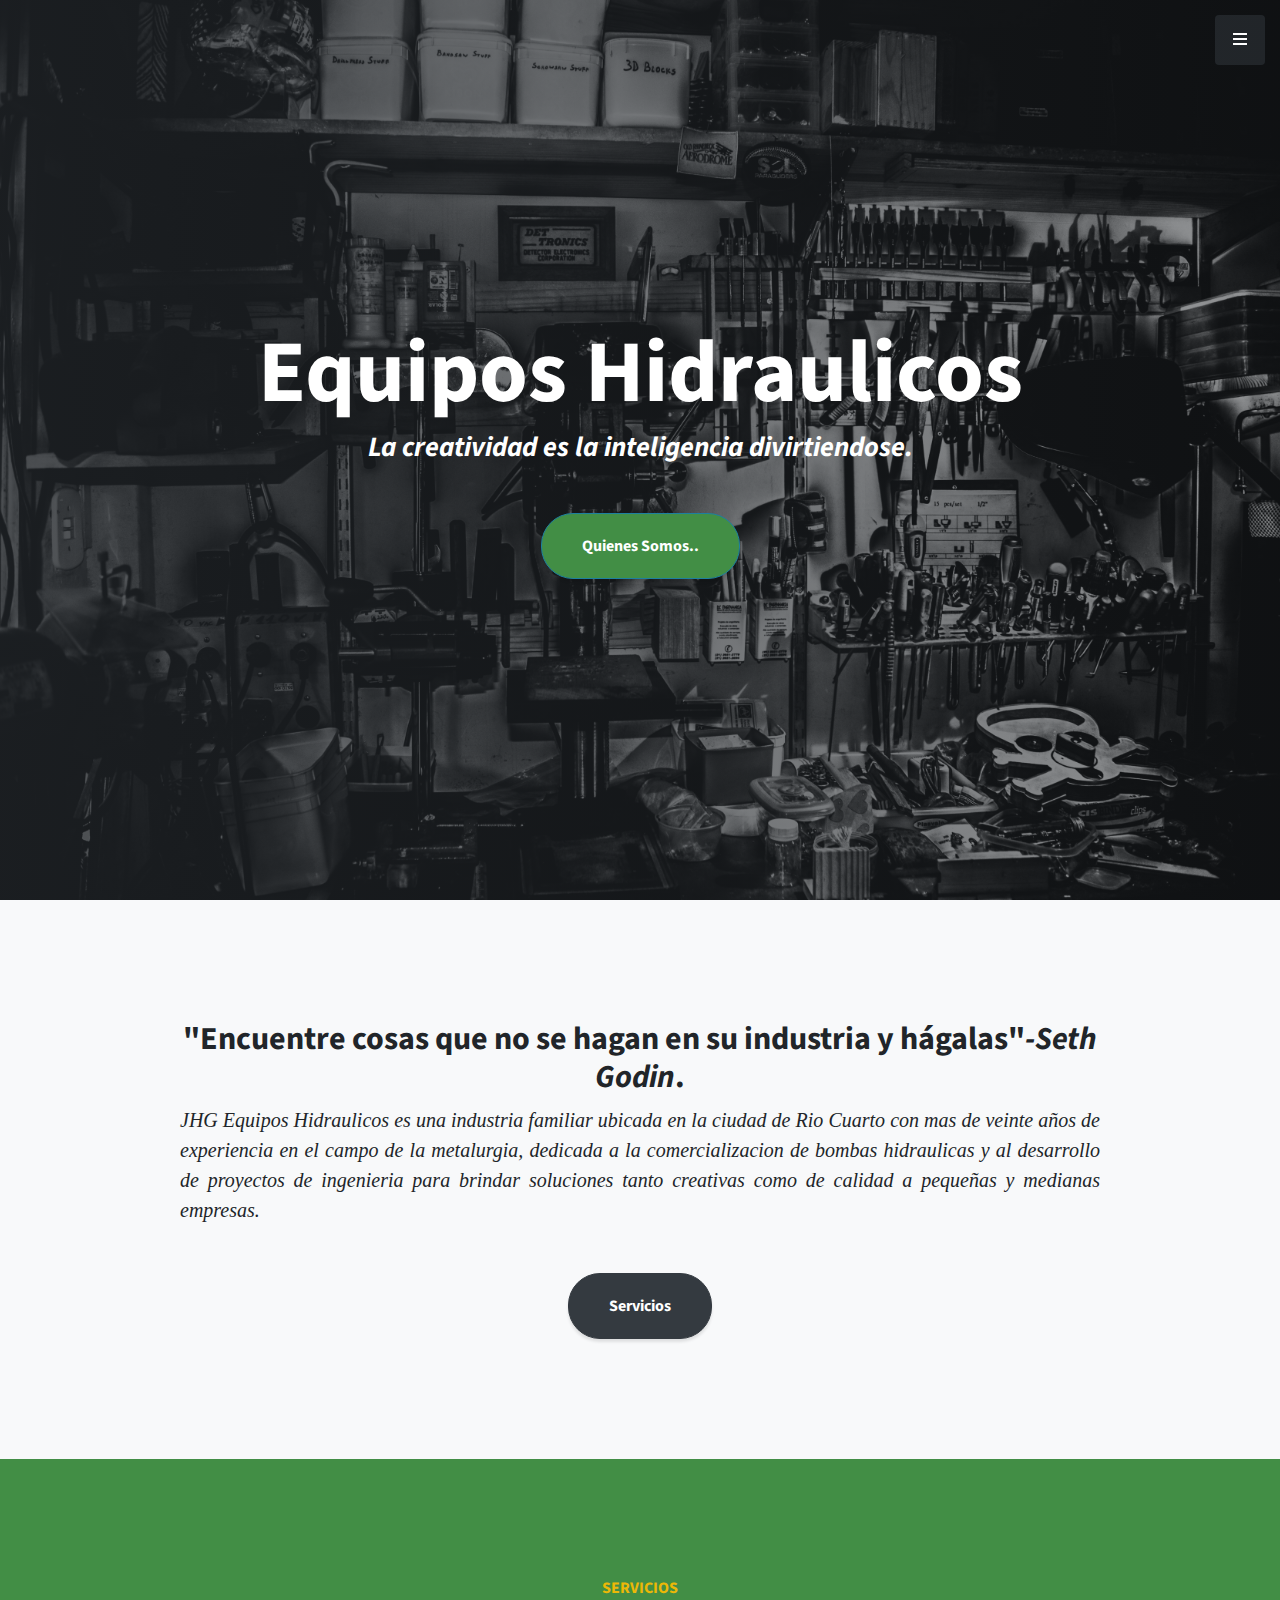
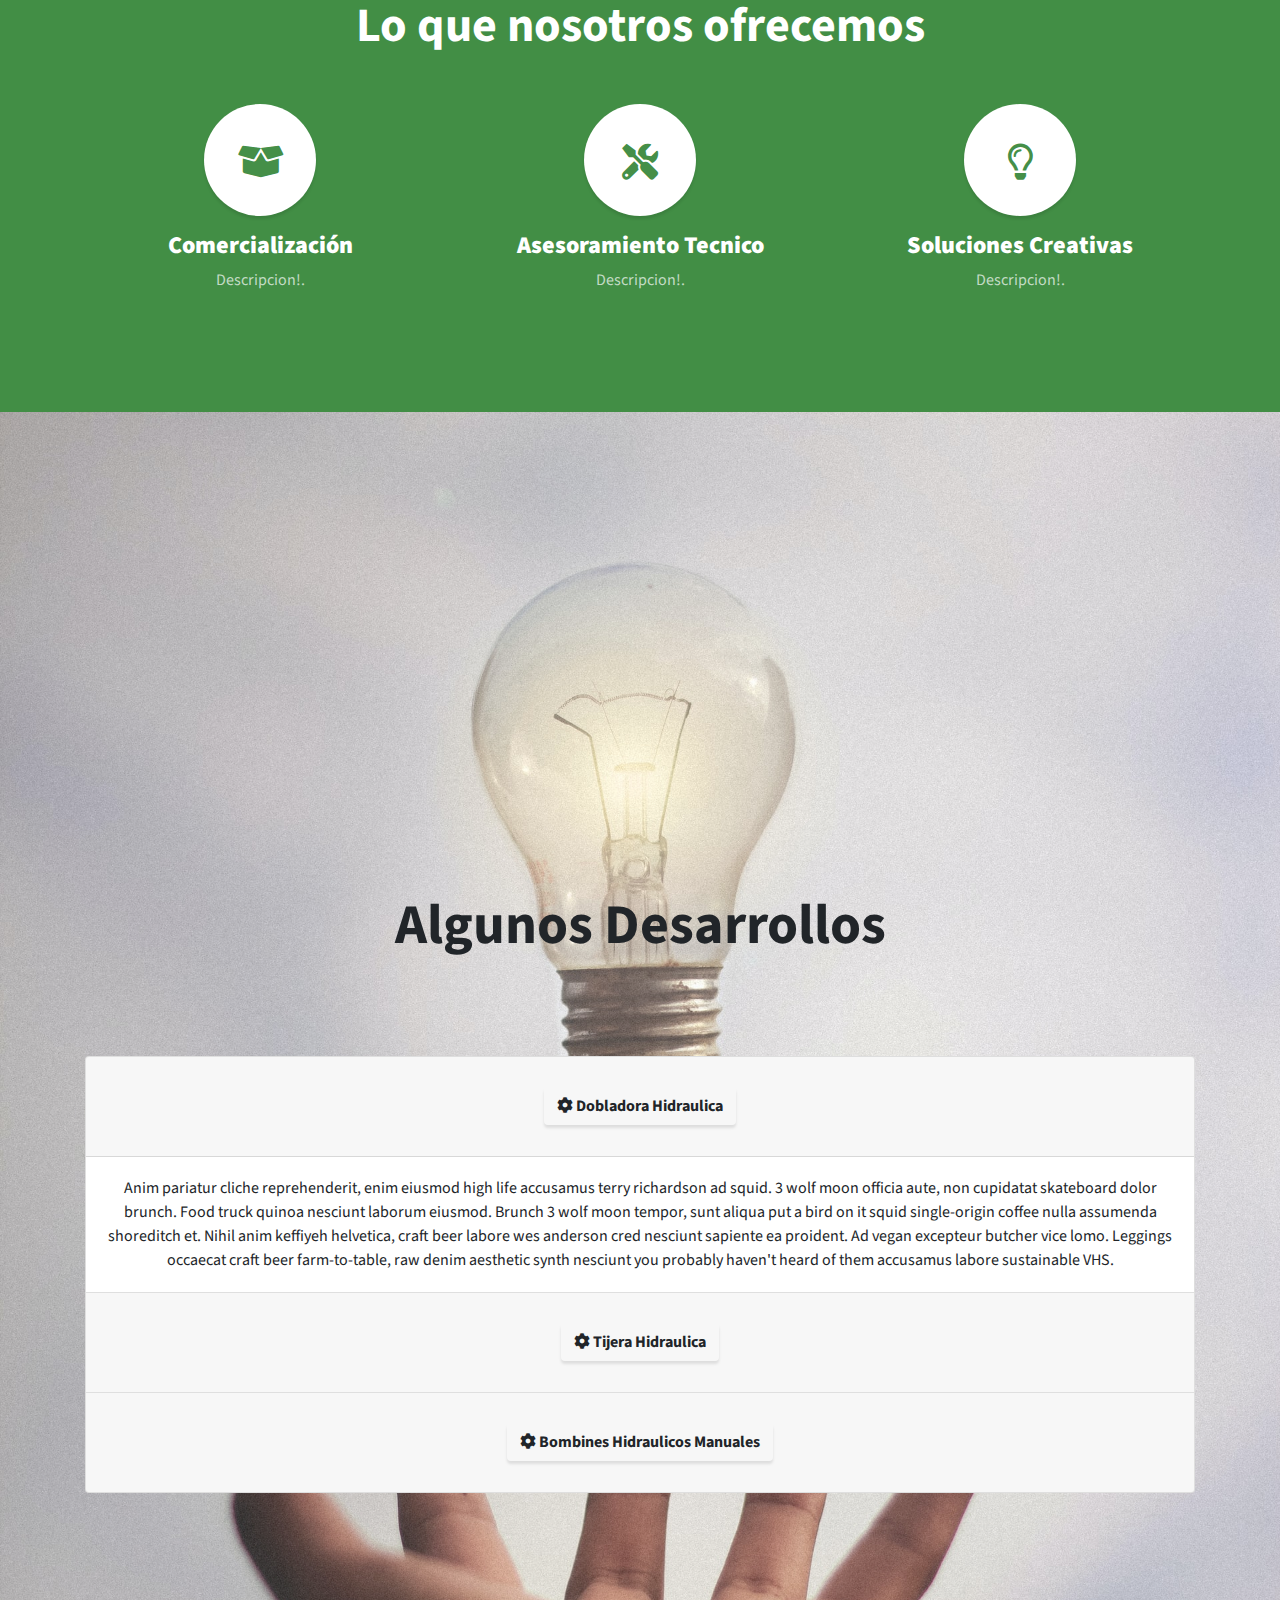
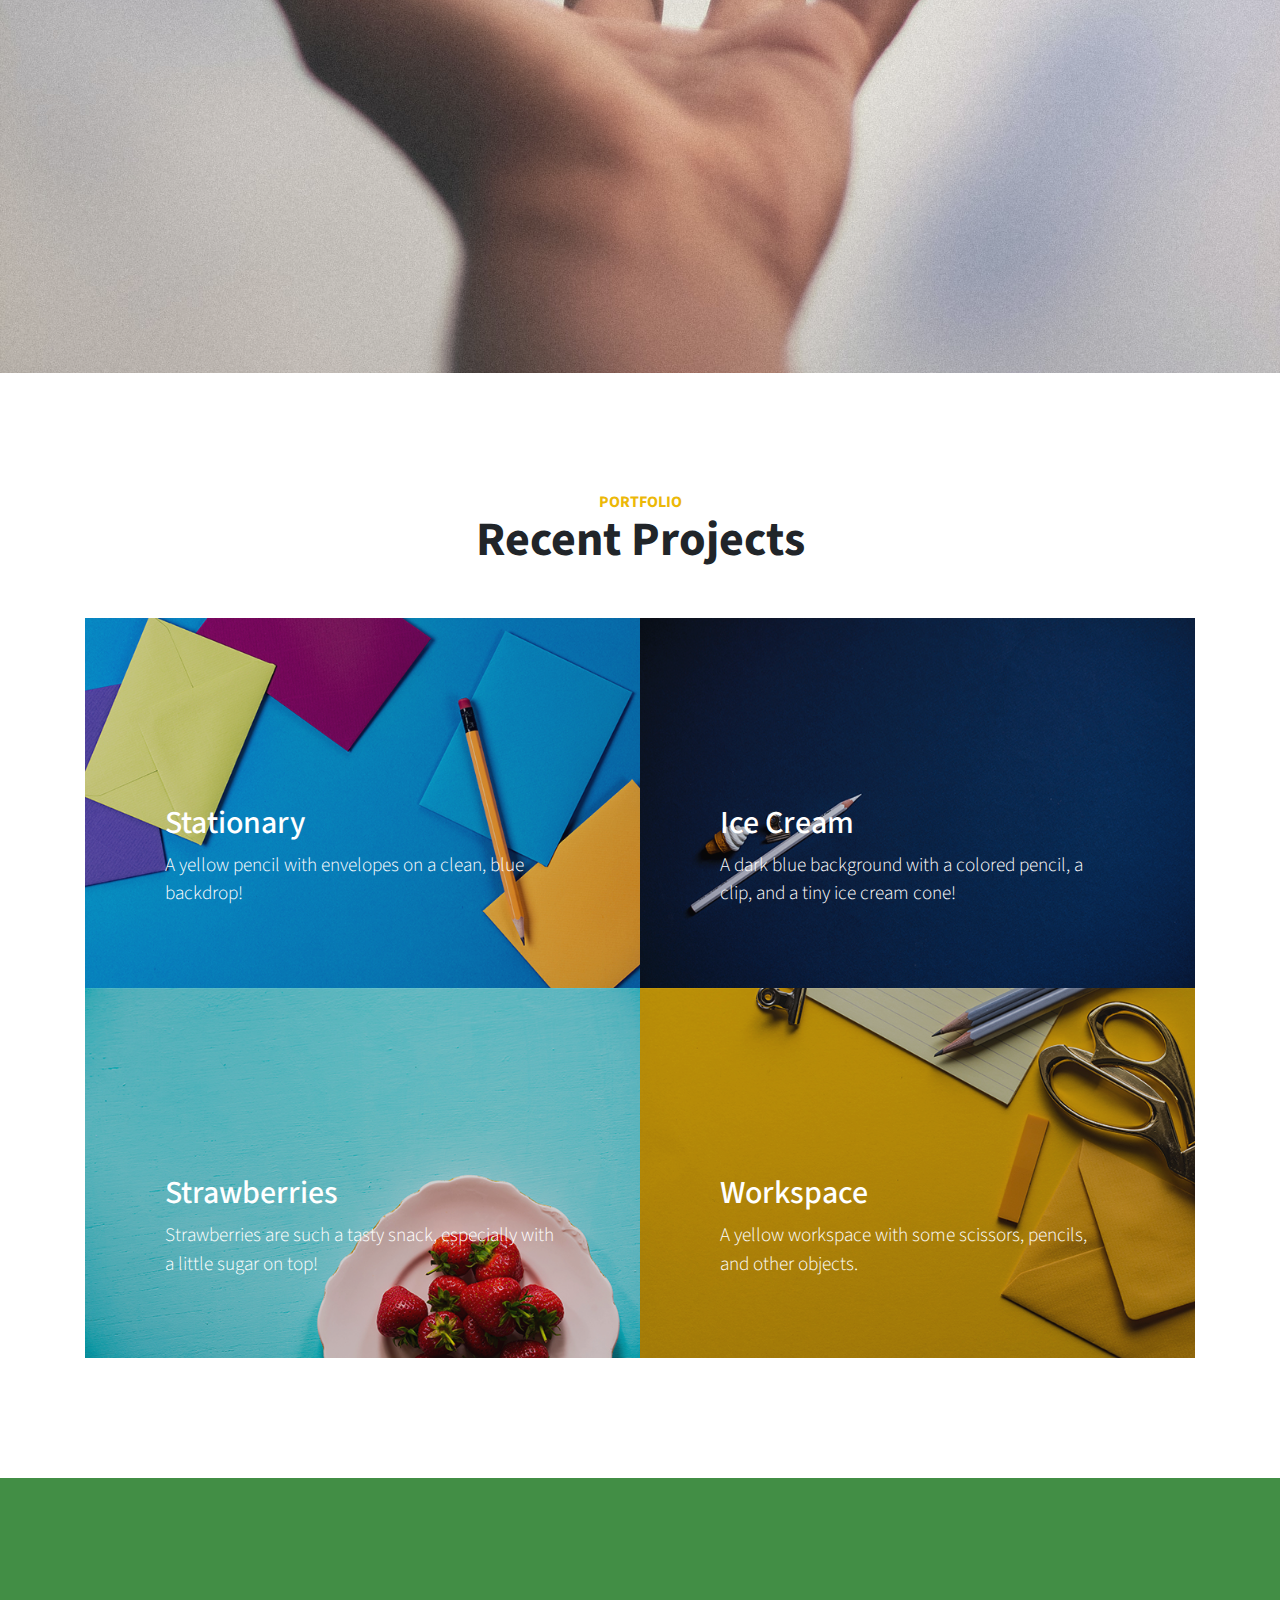
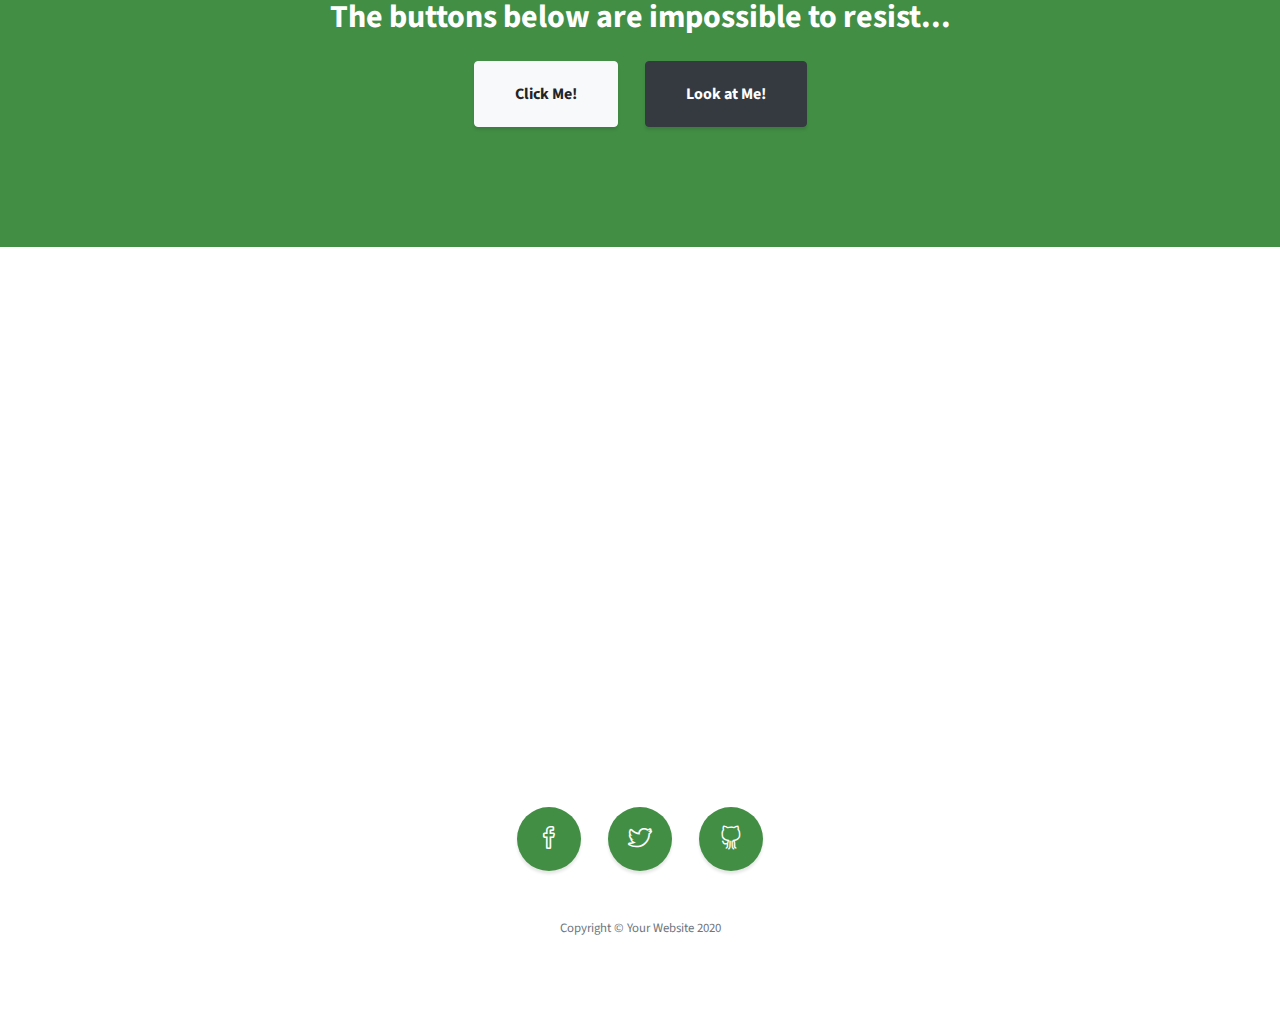
==== commit cc5f02de: "Agregando Mapa , colores a iconos,botones y barra de navegacion" ====
--- a/index.html
+++ b/index.html
@@ -238,10 +238,10 @@
 
   <!-- Map -->
   <div id="contact" class="map">
-    <iframe src="https://maps.google.com/maps?f=q&amp;source=s_q&amp;hl=en&amp;geocode=&amp;q=Twitter,+Inc.,+Market+Street,+San+Francisco,+CA&amp;aq=0&amp;oq=twitter&amp;sll=28.659344,-81.187888&amp;sspn=0.128789,0.264187&amp;ie=UTF8&amp;hq=Twitter,+Inc.,+Market+Street,+San+Francisco,+CA&amp;t=m&amp;z=15&amp;iwloc=A&amp;output=embed"></iframe>
+    <iframe src="https://www.google.com/maps/embed?pb=!1m18!1m12!1m3!1d835.51971363476!2d-64.33962587083323!3d-33.1070106988046!2m3!1f0!2f0!3f0!3m2!1i1024!2i768!4f13.1!3m3!1m2!1s0x95d200778a5e3d51%3A0xf992da1ed9b9adef!2sAnt%C3%A1rtida%20Argentina%2033%2C%20R%C3%ADo%20Cuarto%2C%20C%C3%B3rdoba!5e0!3m2!1ses-419!2sar!4v1606833546750!5m2!1ses-419!2sar" width="600" height="450" frameborder="0" style="border:0;" allowfullscreen="" aria-hidden="false" tabindex="0"></iframe>
     <br />
     <small>
-      <a href="https://maps.google.com/maps?f=q&amp;source=embed&amp;hl=en&amp;geocode=&amp;q=Twitter,+Inc.,+Market+Street,+San+Francisco,+CA&amp;aq=0&amp;oq=twitter&amp;sll=28.659344,-81.187888&amp;sspn=0.128789,0.264187&amp;ie=UTF8&amp;hq=Twitter,+Inc.,+Market+Street,+San+Francisco,+CA&amp;t=m&amp;z=15&amp;iwloc=A"></a>
+      <a href="https://www.google.com/maps/embed?pb=!1m18!1m12!1m3!1d835.51971363476!2d-64.33962587083323!3d-33.1070106988046!2m3!1f0!2f0!3f0!3m2!1i1024!2i768!4f13.1!3m3!1m2!1s0x95d200778a5e3d51%3A0xf992da1ed9b9adef!2sAnt%C3%A1rtida%20Argentina%2033%2C%20R%C3%ADo%20Cuarto%2C%20C%C3%B3rdoba!5e0!3m2!1ses-419!2sar!4v1606833546750!5m2!1ses-419!2sar"</a>
     </small>
   </div>
 
--- a/css/stylish-portfolio.css
+++ b/css/stylish-portfolio.css
@@ -132,7 +132,7 @@
   height: 100%;
   transition: all 0.4s ease 0s;
   transform: translateX(250px);
-  background: #1D809F;
+  background: #428e45;
   border-left: 1px solid rgba(255, 255, 255, 0.1);
 }
 
@@ -165,7 +165,7 @@
 
 .sidebar-nav > .sidebar-brand {
   font-size: 1.2rem;
-  background: rgba(52, 58, 64, 0.1);
+  background: rgb(66 142 69);
   height: 80px;
   line-height: 50px;
   padding-top: 15px;
@@ -322,13 +322,13 @@
   width: 4rem;
   line-height: 4.3rem;
   font-size: 1.5rem;
-  background-color: #1D809F;
+  background-color: #428e45;
   transition: background-color 0.15s ease-in-out;
   box-shadow: 0 3px 3px 0 rgba(0, 0, 0, 0.1);
 }
 
 footer.footer .social-link:hover {
-  background-color: #155d74;
+  background-color: #1b381c;
   text-decoration: none;
 }
 
@@ -341,16 +341,18 @@
 }
 /*Color Original*/
 /* #1D809F */
+/* #155d74 */
+
 
 .btn-primary {
-  background-color: #1D809F !important;
+  background-color: #428e45 !important;
   border-color: #1D809F !important;
   color: #fff !important;
 }
 
 .btn-primary:hover, .btn-primary:focus, .btn-primary:active {
-  background-color: #155d74 !important;
-  border-color: #155d74 !important;
+  background-color: #1b381c !important;
+  border-color: #1b381c !important;
 }
 
 .btn-secondary {
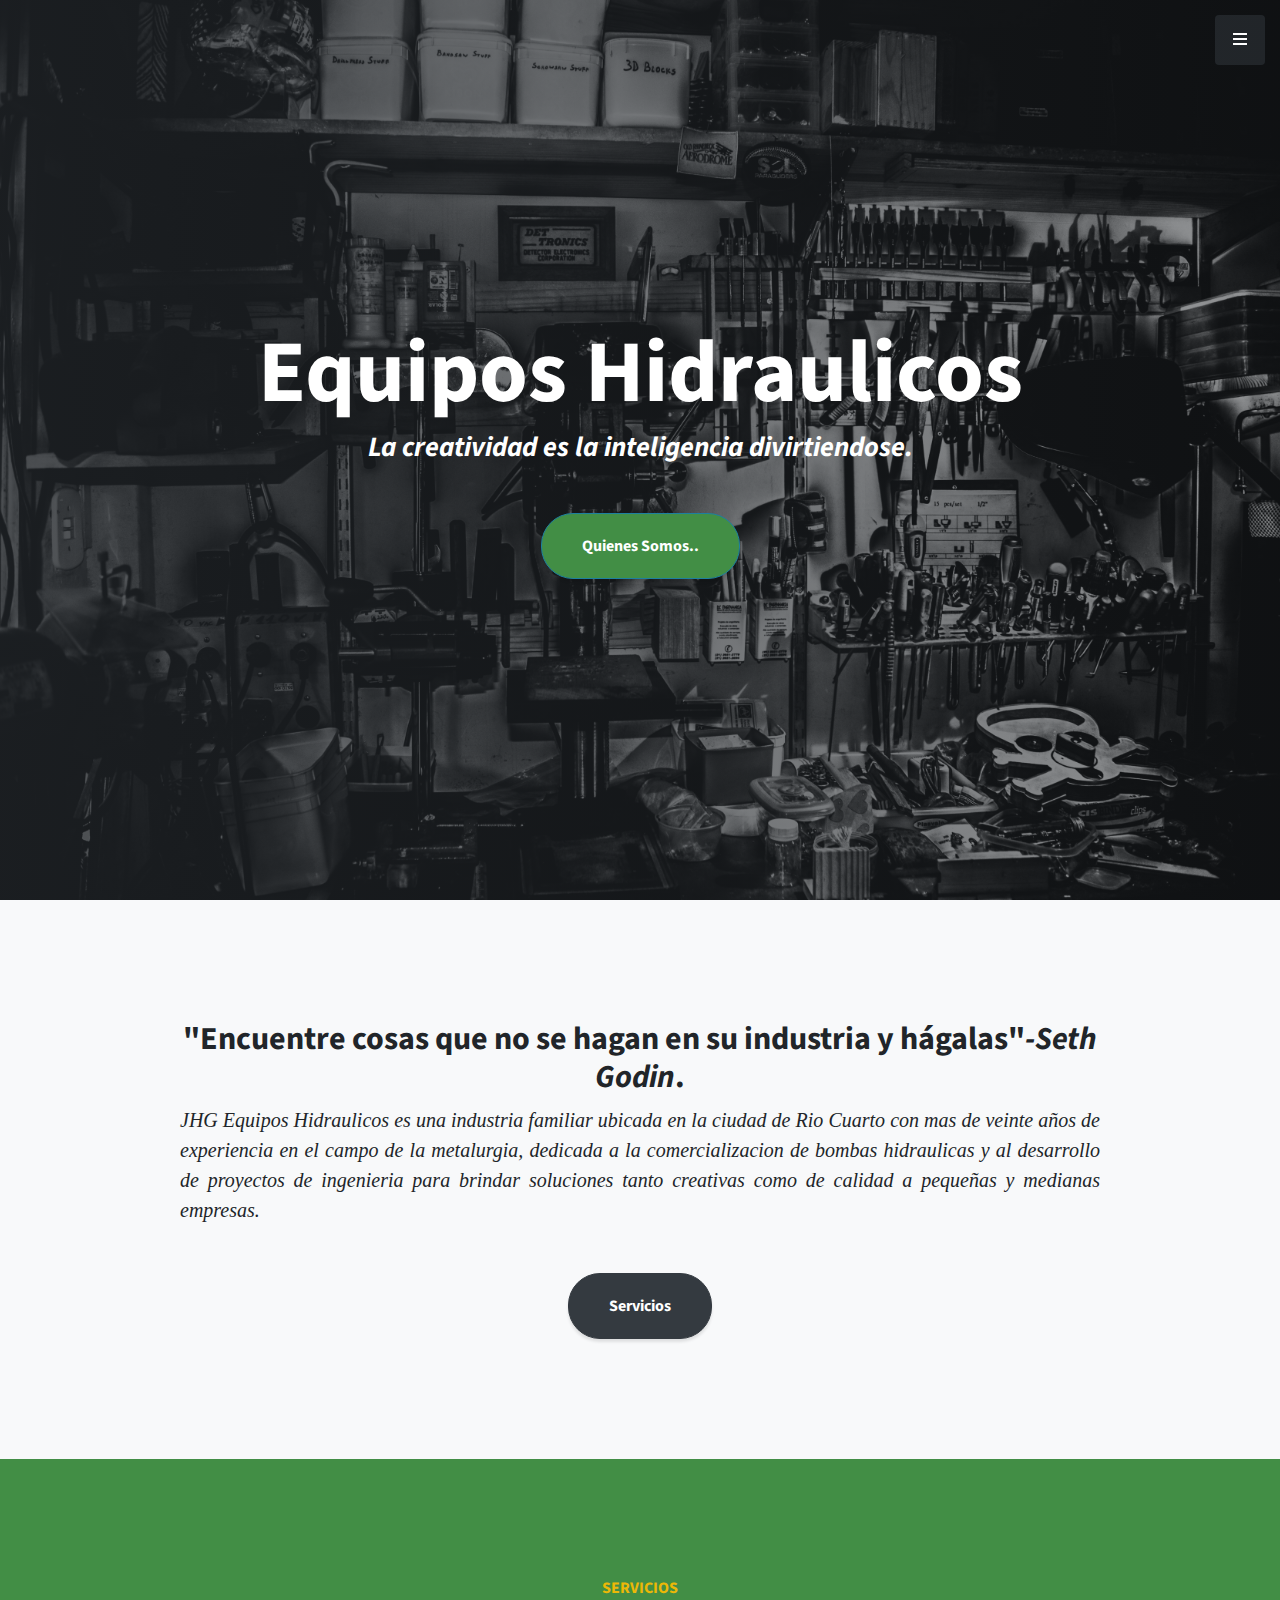
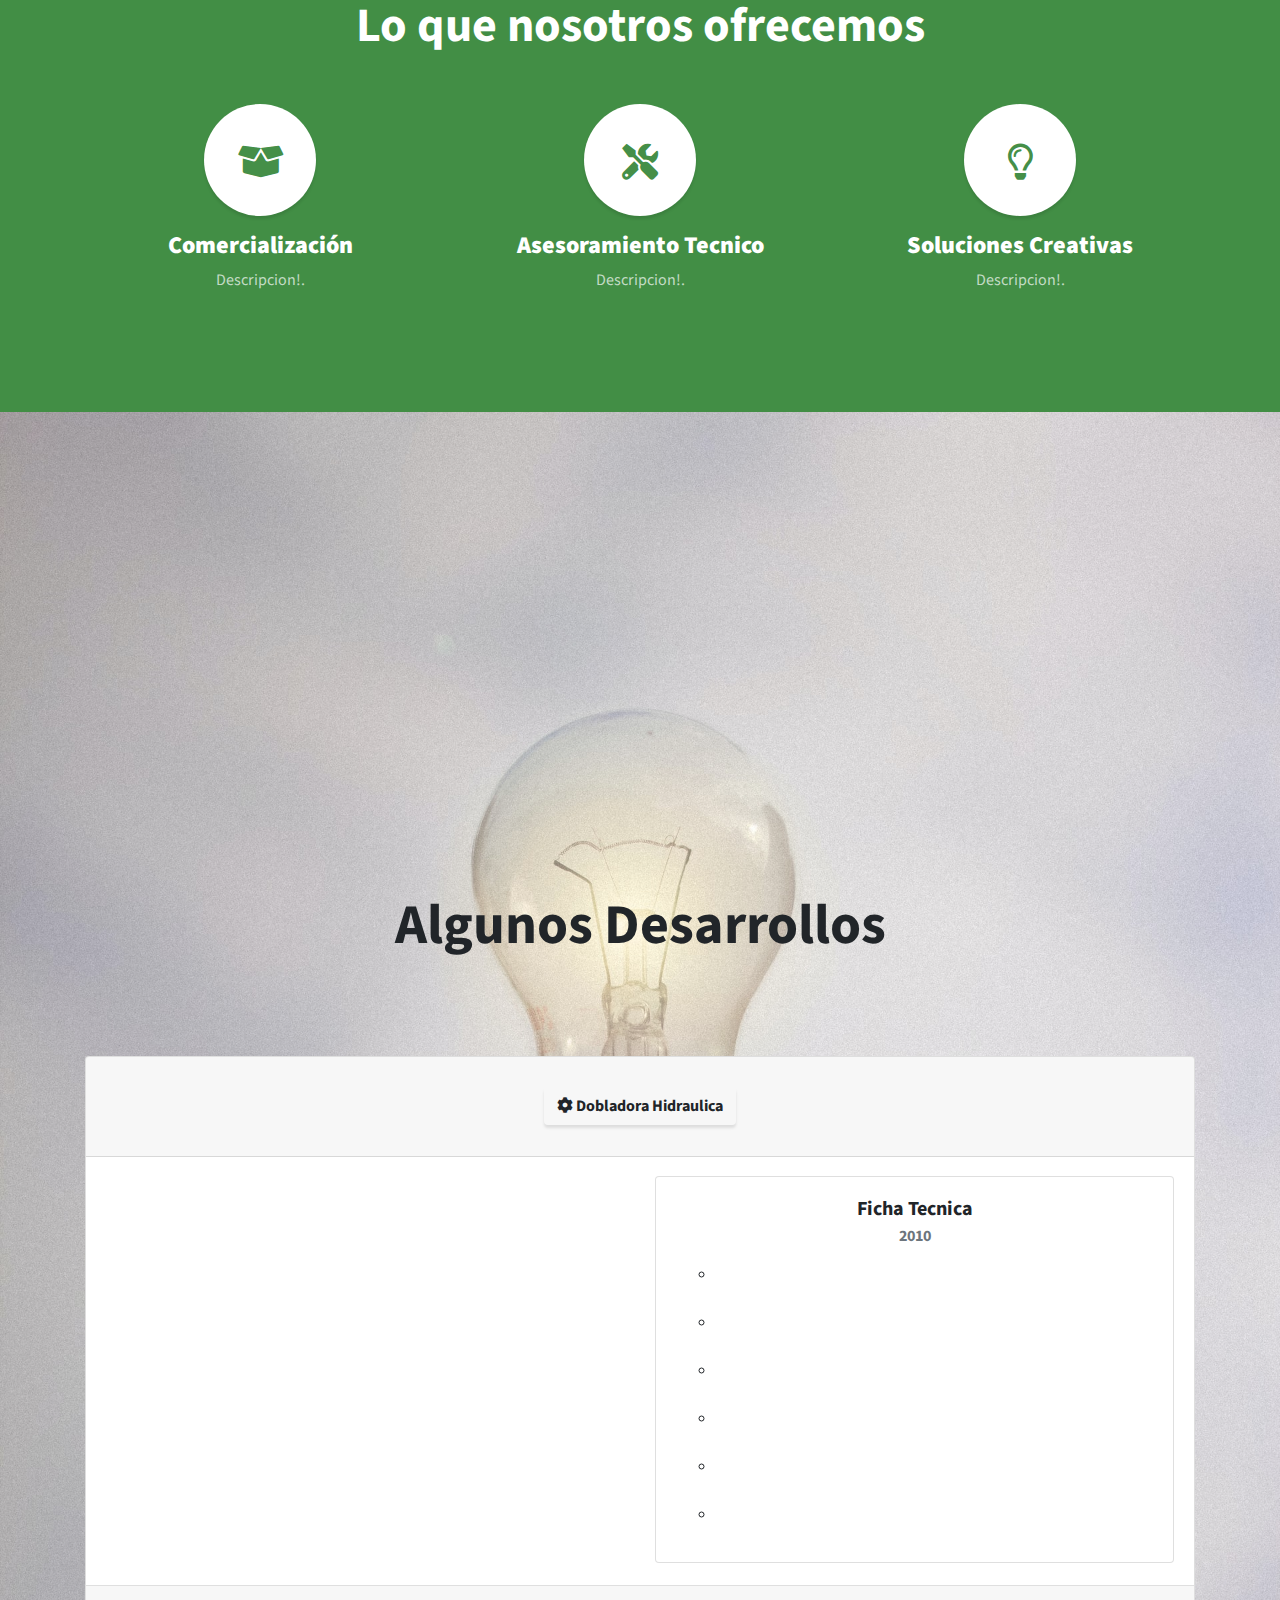
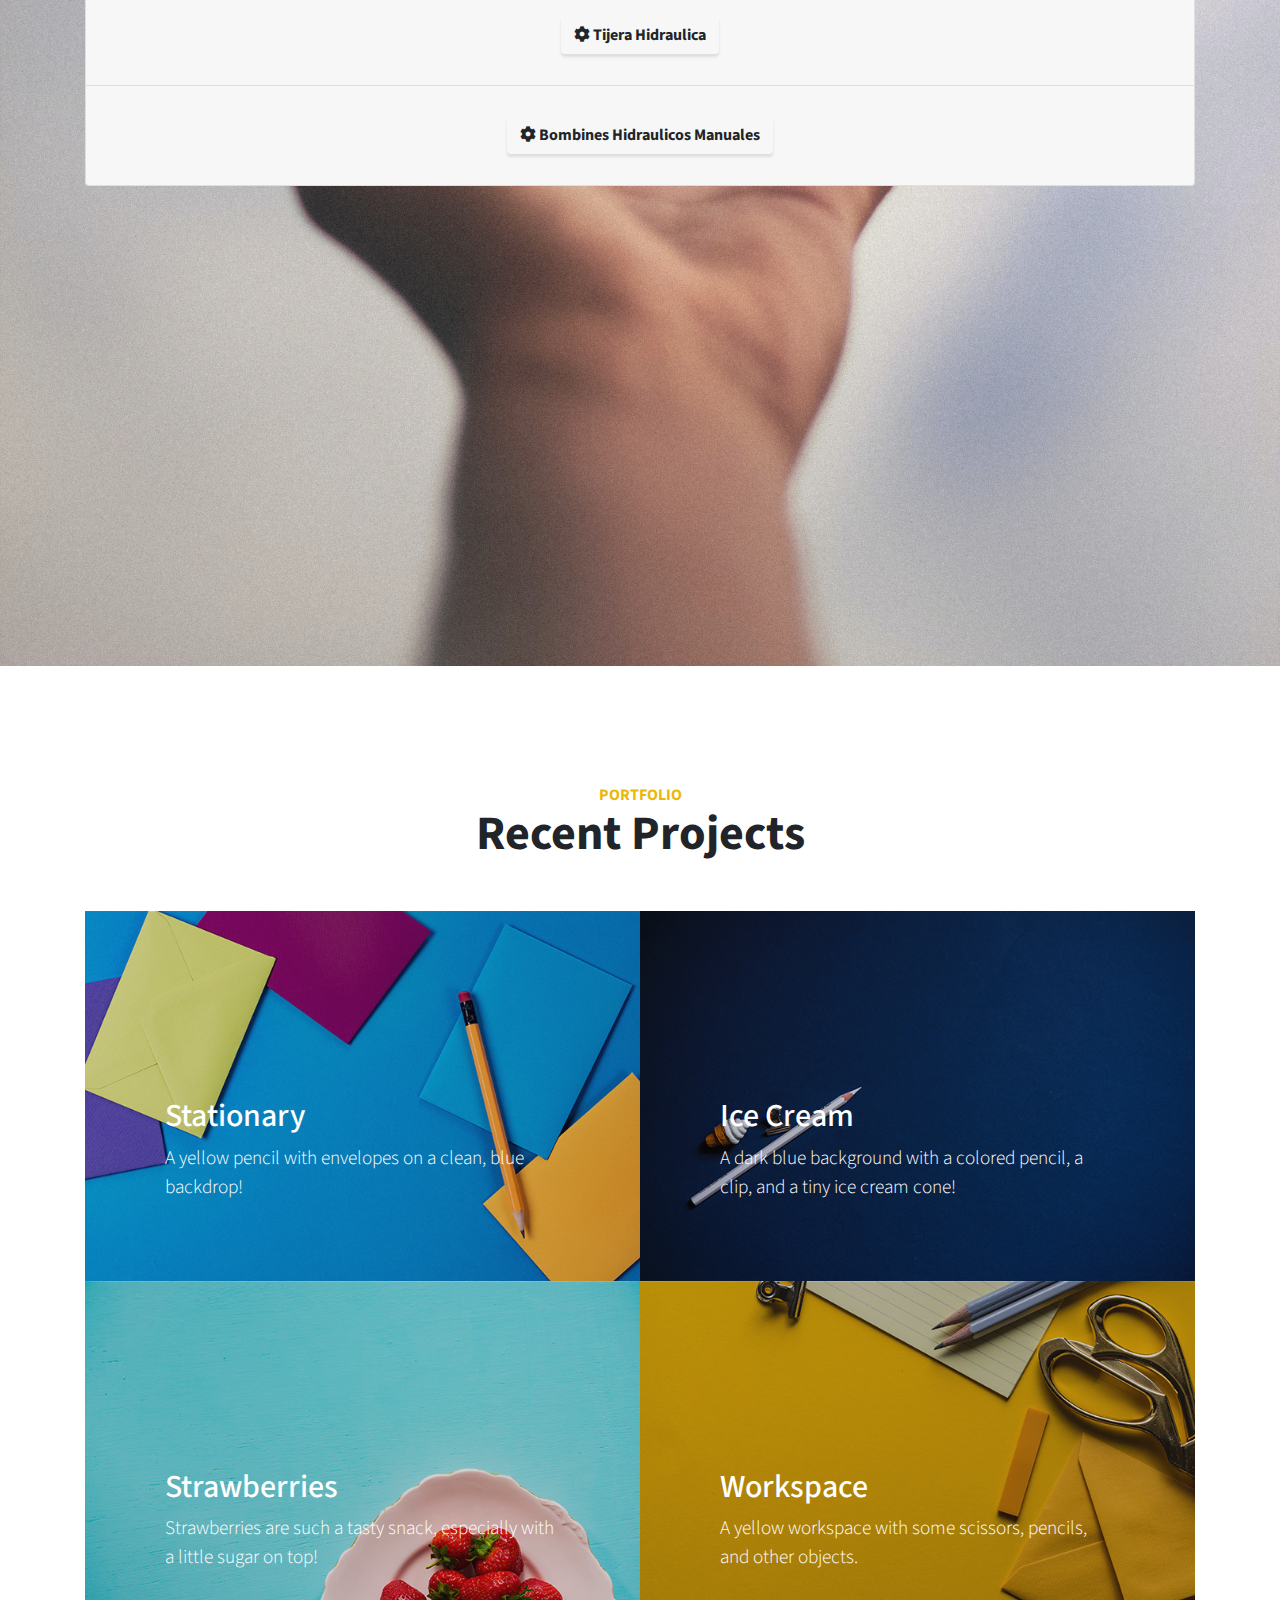
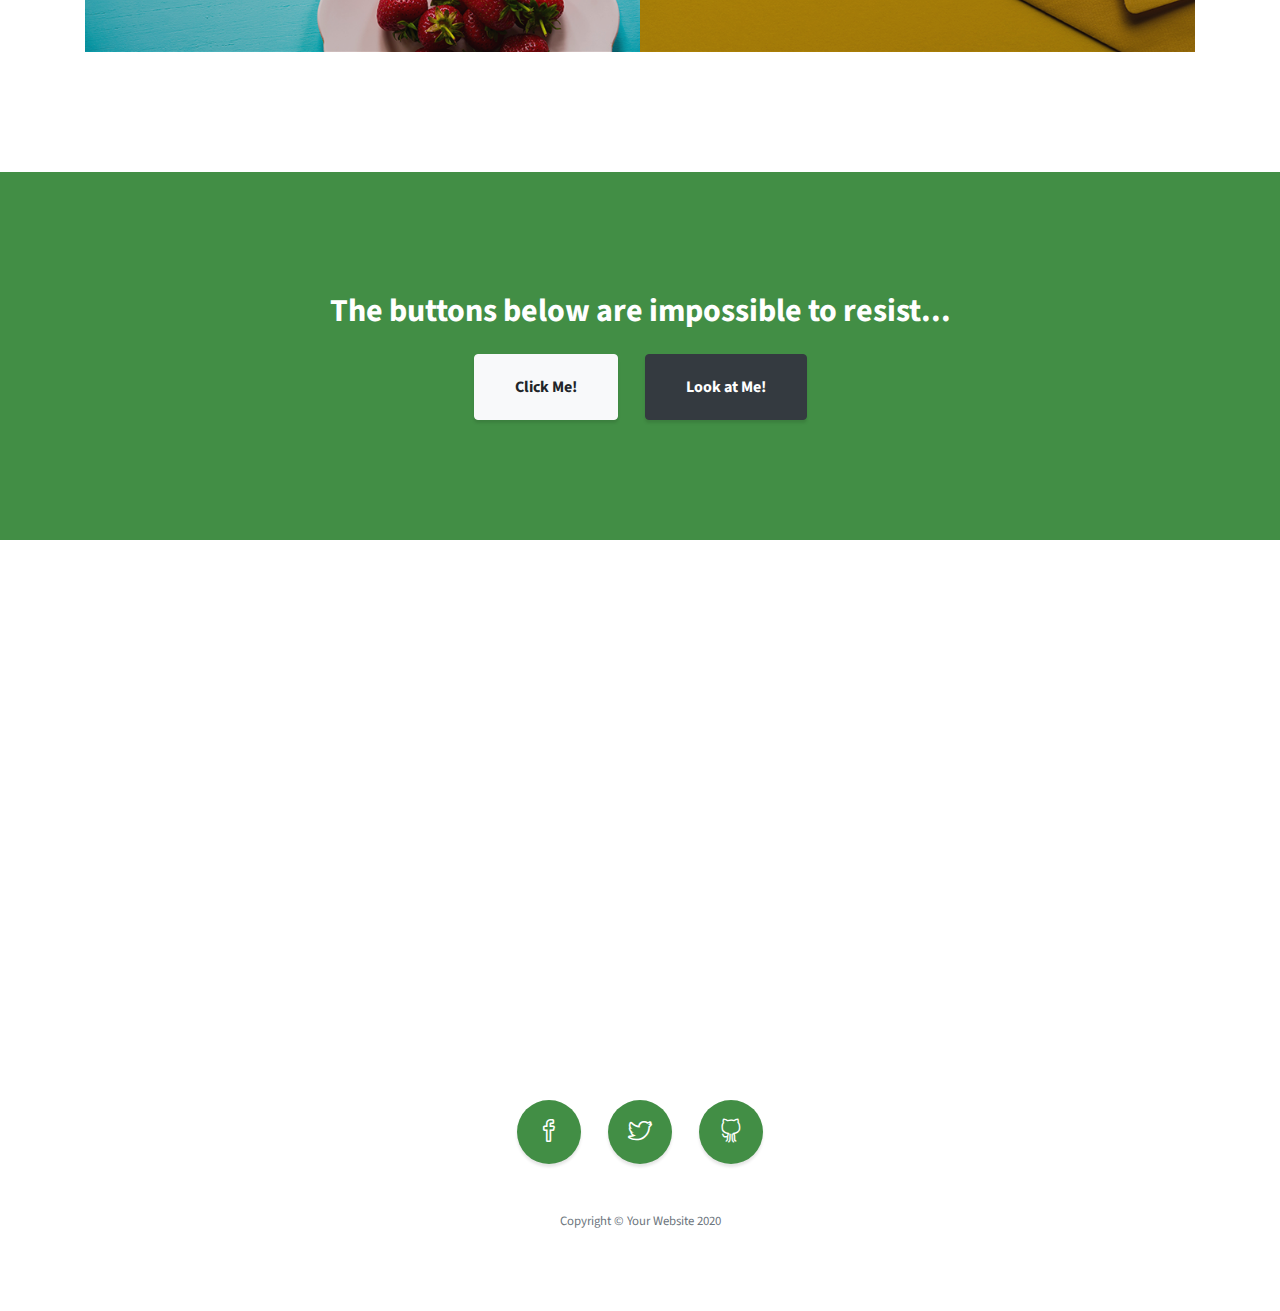
==== commit 1a9fd038: "Esquematizando Seccion de proyectos" ====
--- a/index.html
+++ b/index.html
@@ -134,7 +134,48 @@
 
     <div id="collapseOne" class="collapse show" aria-labelledby="headingOne" data-parent="#accordionExample">
       <div class="card-body">
-        Anim pariatur cliche reprehenderit, enim eiusmod high life accusamus terry richardson ad squid. 3 wolf moon officia aute, non cupidatat skateboard dolor brunch. Food truck quinoa nesciunt laborum eiusmod. Brunch 3 wolf moon tempor, sunt aliqua put a bird on it squid single-origin coffee nulla assumenda shoreditch et. Nihil anim keffiyeh helvetica, craft beer labore wes anderson cred nesciunt sapiente ea proident. Ad vegan excepteur butcher vice lomo. Leggings occaecat craft beer farm-to-table, raw denim aesthetic synth nesciunt you probably haven't heard of them accusamus labore sustainable VHS.
+        <div class="row">
+          <div class="col-sm-12 col-md-6 col-lg-6">
+            <!-- 21:9 aspect ratio -->
+            <div class="embed-responsive embed-responsive-4by3">
+              <iframe class="embed-responsive-item" src="https://www.youtube.com/embed/i3G7v31QvCM" allowfullscreen></iframe>
+            </div>
+          </div>
+          <div class="col-sm-12 col-md-6 col-lg-6">
+            <div class="card">
+              <div class="card-body">
+                <h5 class="card-title">Ficha Tecnica</h5>
+                <h6 class="card-subtitle mb-2 text-muted">2010</h6>
+                <p class="card-text">
+                  <ul>
+                    <li type="circle">
+
+                    </li>
+                    <br>
+                    <li type="circle">
+
+                    </li>
+                    <br>
+                    <li type="circle">
+
+                    </li>
+                    <br>
+                    <li type="circle">
+
+                    </li>
+                    <br>
+                    <li type="circle">
+
+                    </li>
+                    <br>
+                    <li type="circle">
+
+                    </li>
+                  </ul>
+              </div>
+            </div>
+          </div>
+        </div>
       </div>
     </div>
   </div>
@@ -148,7 +189,45 @@
     </div>
     <div id="collapseTwo" class="collapse" aria-labelledby="headingTwo" data-parent="#accordionExample">
       <div class="card-body">
-        Anim pariatur cliche reprehenderit, enim eiusmod high life accusamus terry richardson ad squid. 3 wolf moon officia aute, non cupidatat skateboard dolor brunch. Food truck quinoa nesciunt laborum eiusmod. Brunch 3 wolf moon tempor, sunt aliqua put a bird on it squid single-origin coffee nulla assumenda shoreditch et. Nihil anim keffiyeh helvetica, craft beer labore wes anderson cred nesciunt sapiente ea proident. Ad vegan excepteur butcher vice lomo. Leggings occaecat craft beer farm-to-table, raw denim aesthetic synth nesciunt you probably haven't heard of them accusamus labore sustainable VHS.
+        <div class="row">
+          <div class="col-sm-12 col-md-6 col-lg-6">
+          video
+          </div>
+          <div class="col-sm-12 col-md-6 col-lg-6">
+            <div class="card">
+              <div class="card-body">
+                <h5 class="card-title">Ficha Tecnica</h5>
+                <h6 class="card-subtitle mb-2 text-muted">2010</h6>
+                <p class="card-text">
+                  <ul>
+                    <li type="circle">
+
+                    </li>
+                    <br>
+                    <li type="circle">
+
+                    </li>
+                    <br>
+                    <li type="circle">
+
+                    </li>
+                    <br>
+                    <li type="circle">
+
+                    </li>
+                    <br>
+                    <li type="circle">
+
+                    </li>
+                    <br>
+                    <li type="circle">
+
+                    </li>
+                  </ul>
+              </div>
+            </div>
+          </div>
+        </div>
       </div>
     </div>
   </div>
@@ -162,7 +241,45 @@
     </div>
     <div id="collapseThree" class="collapse" aria-labelledby="headingThree" data-parent="#accordionExample">
       <div class="card-body">
-        Anim pariatur cliche reprehenderit, enim eiusmod high life accusamus terry richardson ad squid. 3 wolf moon officia aute, non cupidatat skateboard dolor brunch. Food truck quinoa nesciunt laborum eiusmod. Brunch 3 wolf moon tempor, sunt aliqua put a bird on it squid single-origin coffee nulla assumenda shoreditch et. Nihil anim keffiyeh helvetica, craft beer labore wes anderson cred nesciunt sapiente ea proident. Ad vegan excepteur butcher vice lomo. Leggings occaecat craft beer farm-to-table, raw denim aesthetic synth nesciunt you probably haven't heard of them accusamus labore sustainable VHS.
+        <div class="row">
+          <div class="col-sm-12 col-md-6 col-lg-6">
+          video
+          </div>
+          <div class="col-sm-12 col-md-6 col-lg-6">
+            <div class="card">
+              <div class="card-body">
+                <h5 class="card-title">Ficha Tecnica</h5>
+                <h6 class="card-subtitle mb-2 text-muted">2010</h6>
+                <p class="card-text">
+                  <ul>
+                    <li type="circle">
+
+                    </li>
+                    <br>
+                    <li type="circle">
+
+                    </li>
+                    <br>
+                    <li type="circle">
+
+                    </li>
+                    <br>
+                    <li type="circle">
+
+                    </li>
+                    <br>
+                    <li type="circle">
+
+                    </li>
+                    <br>
+                    <li type="circle">
+
+                    </li>
+                  </ul>
+              </div>
+            </div>
+          </div>
+        </div>
       </div>
     </div>
   </div>
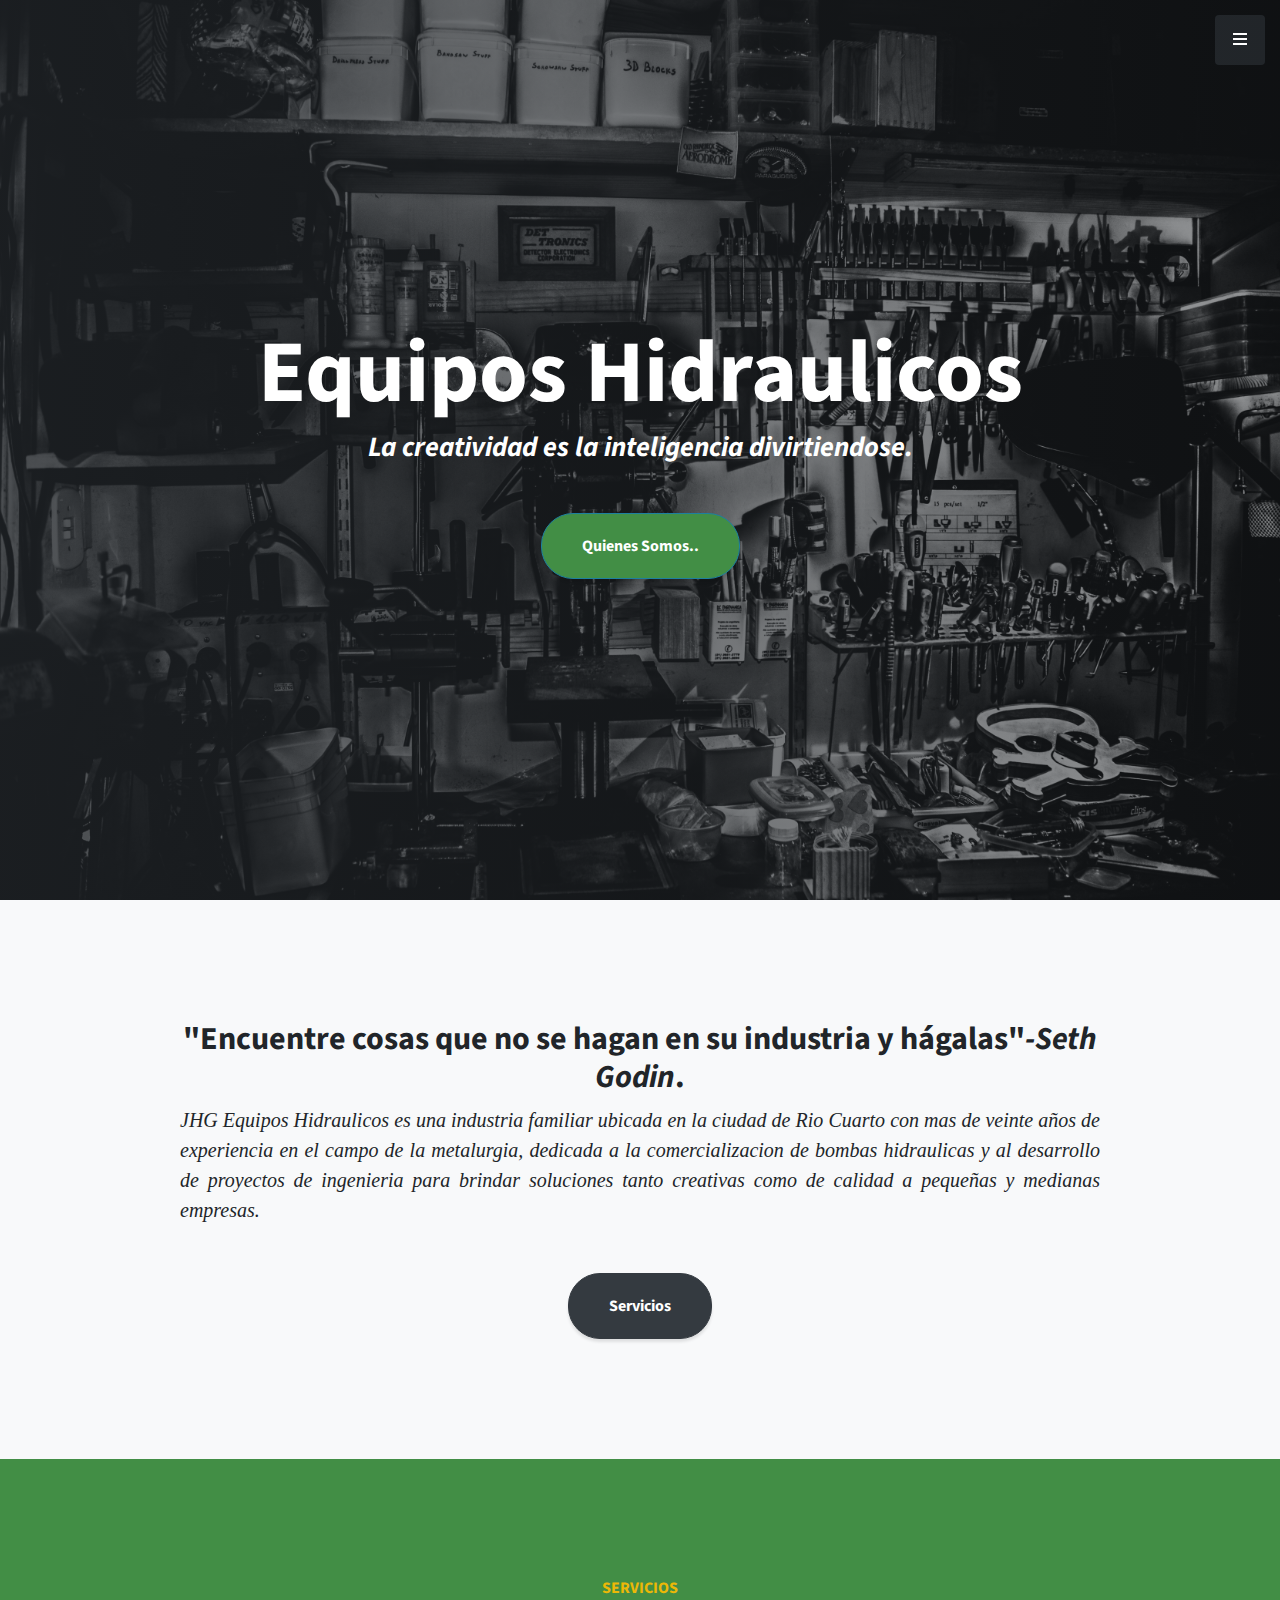
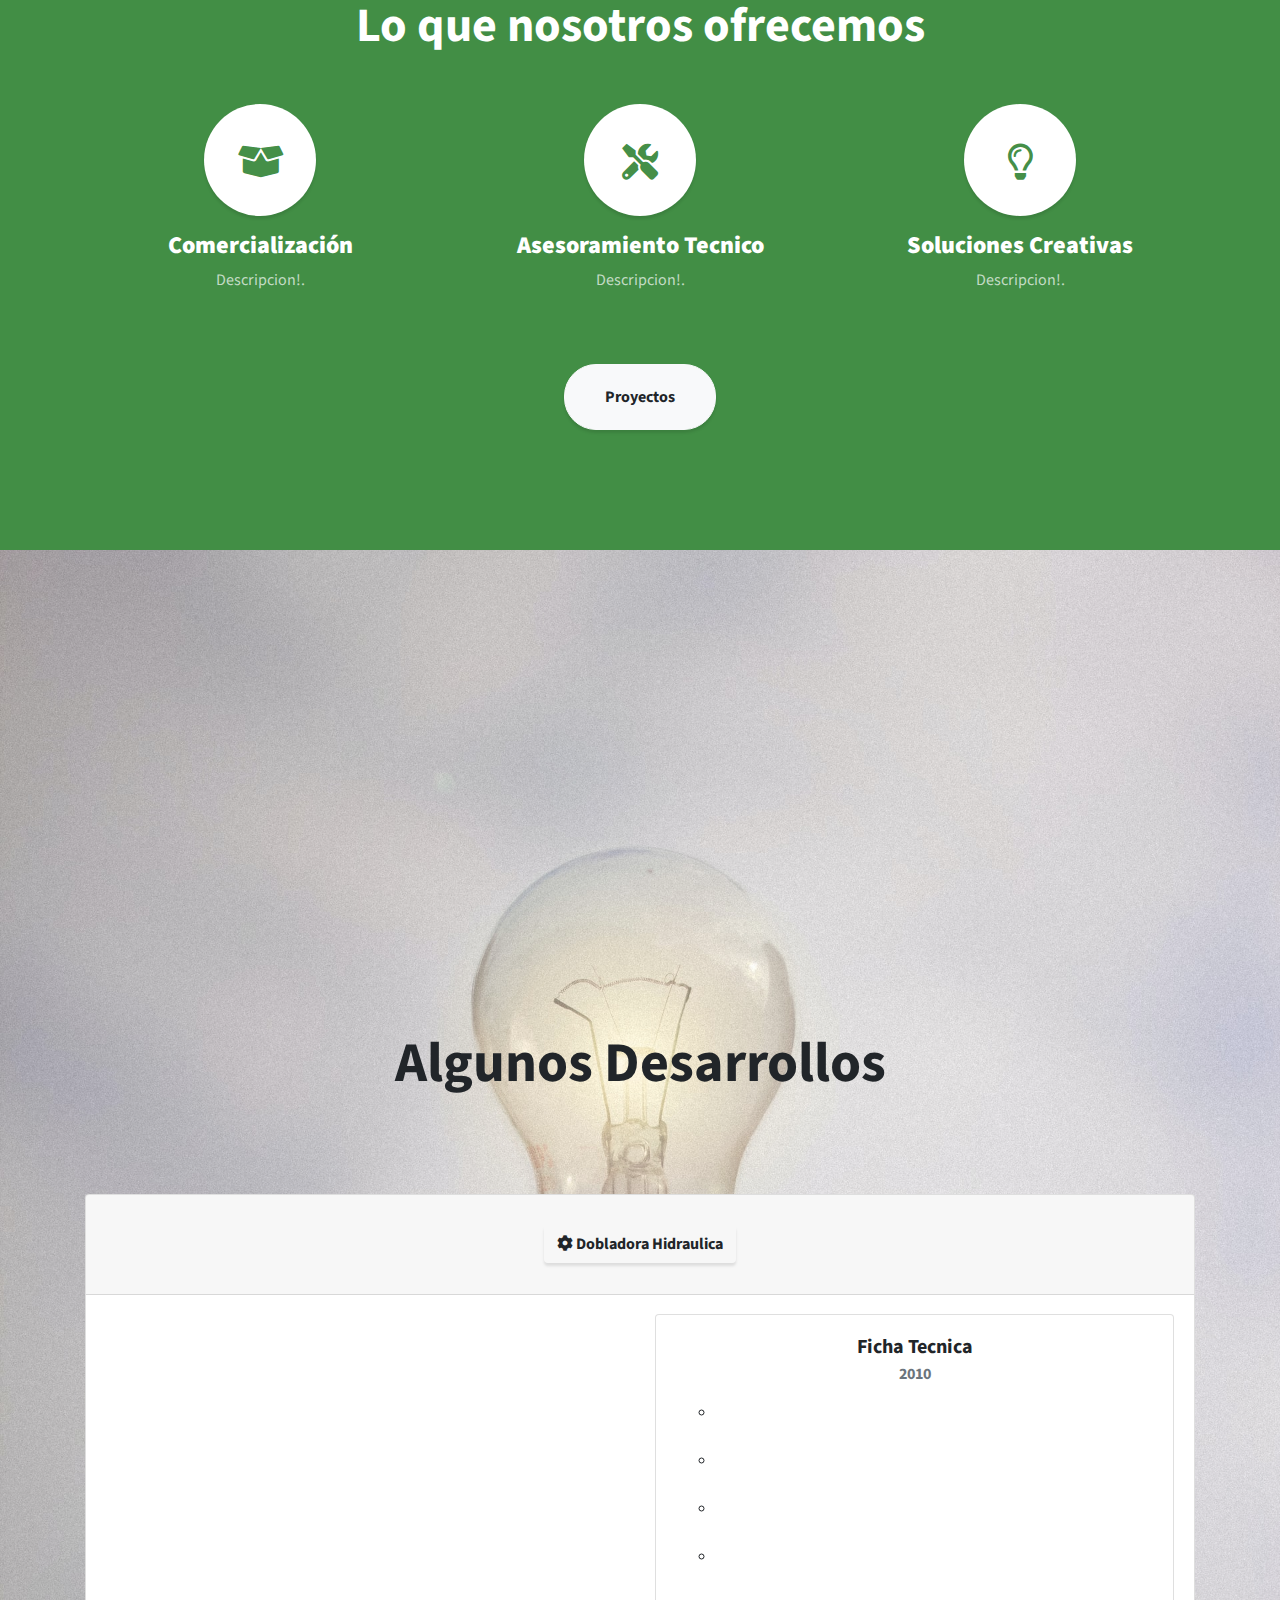
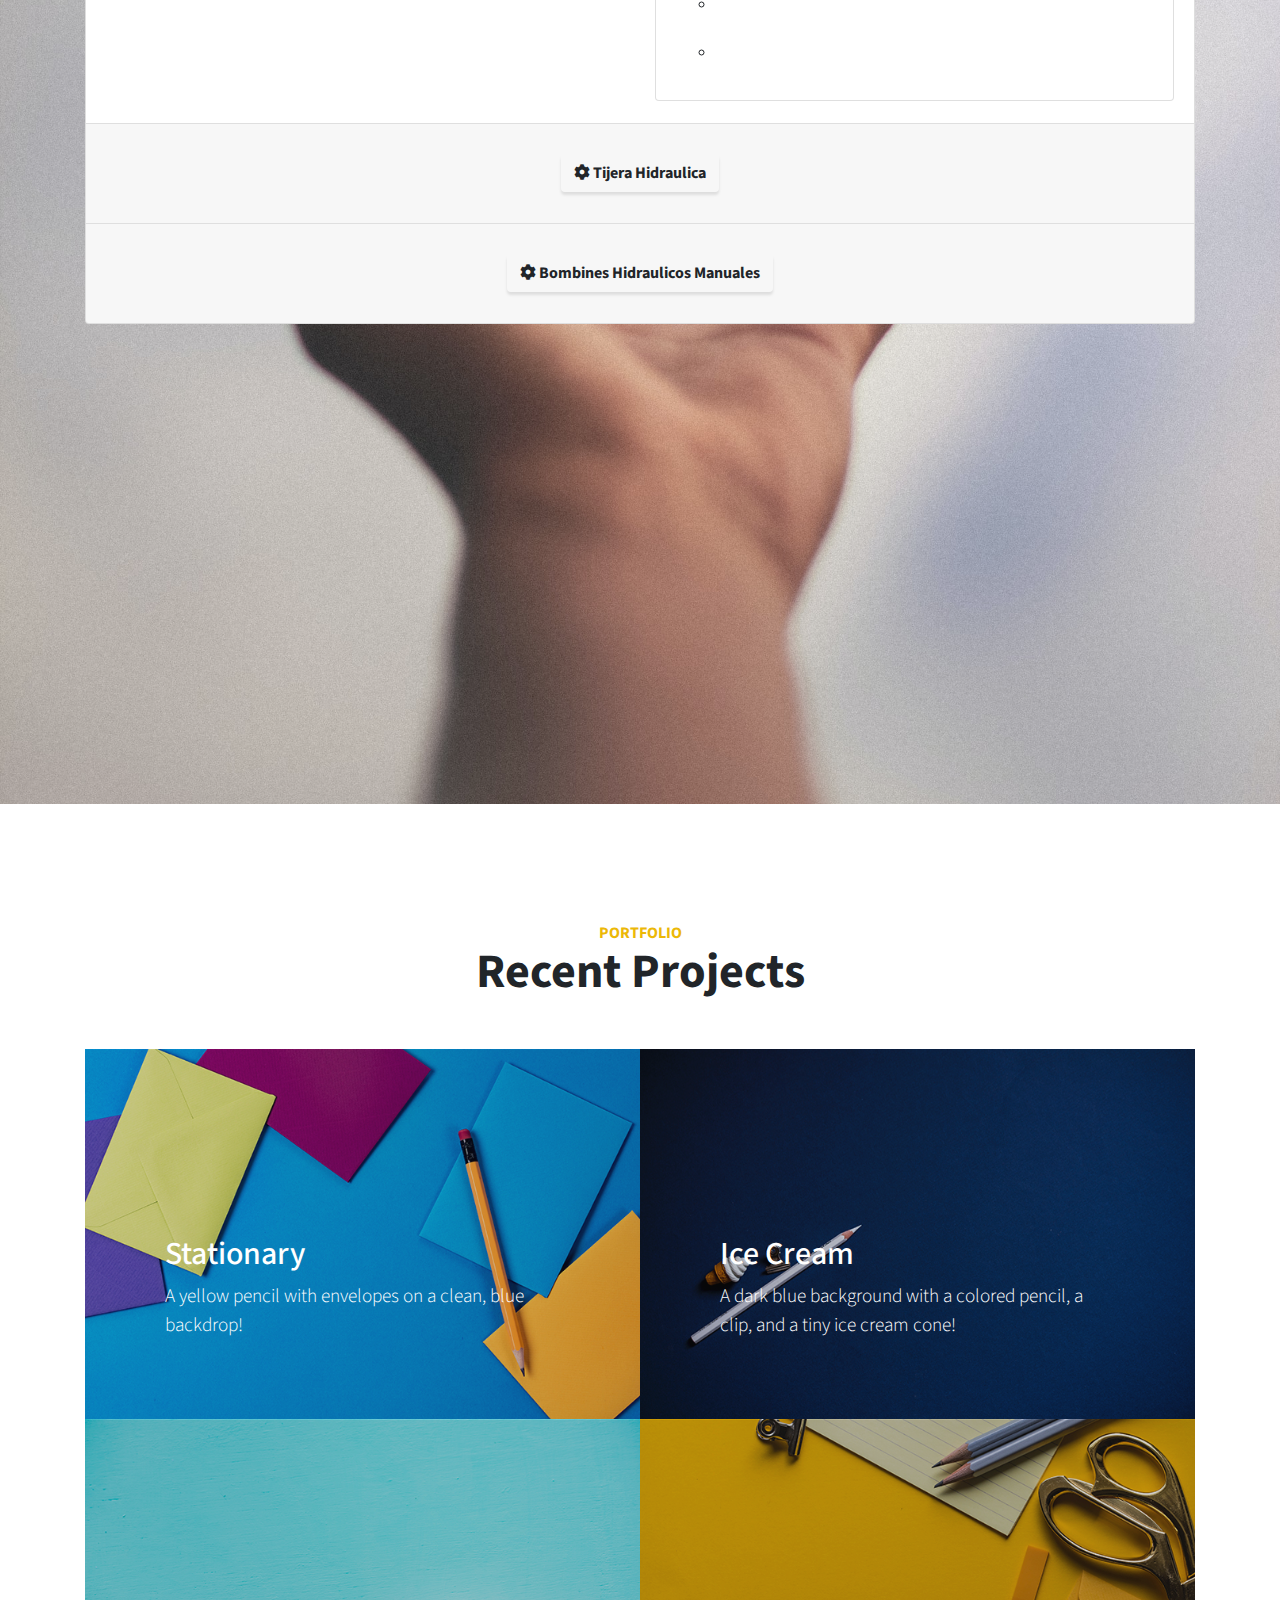
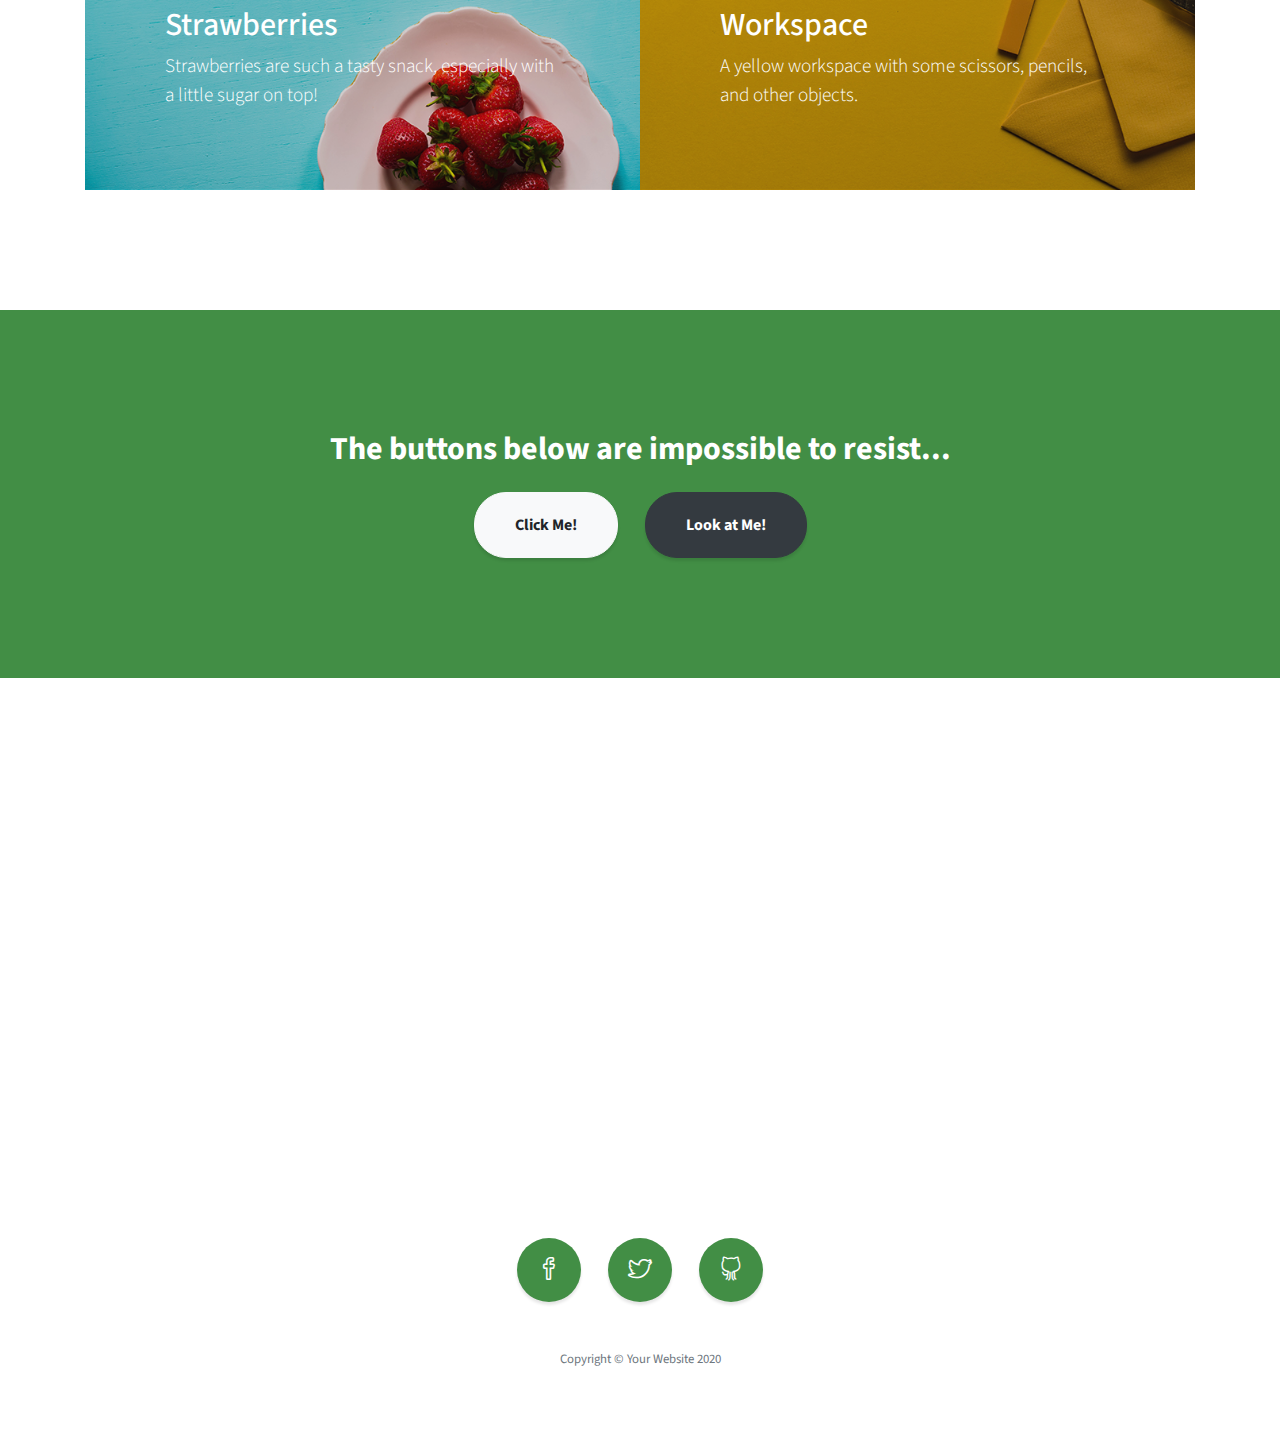
==== commit a7225ec7: "agregando boton y probando la nueva rama creada" ====
--- a/index.html
+++ b/index.html
@@ -35,19 +35,22 @@
         <a class="js-scroll-trigger" href="#page-top">JHG Hidraulicos</a>
       </li>
       <li class="sidebar-nav-item">
-        <a class="js-scroll-trigger" href="#page-top">Home</a>
-      </li>
-      <li class="sidebar-nav-item">
-        <a class="js-scroll-trigger" href="#about">About</a>
-      </li>
-      <li class="sidebar-nav-item">
-        <a class="js-scroll-trigger" href="#services">Services</a>
-      </li>
-      <li class="sidebar-nav-item">
-        <a class="js-scroll-trigger" href="#portfolio">Portfolio</a>
-      </li>
-      <li class="sidebar-nav-item">
-        <a class="js-scroll-trigger" href="#contact">Contact</a>
+        <a class="js-scroll-trigger" href="#page-top">Inicio</a>
+      </li>
+      <li class="sidebar-nav-item">
+        <a class="js-scroll-trigger" href="#about">Acerca de</a>
+      </li>
+      <li class="sidebar-nav-item">
+        <a class="js-scroll-trigger" href="#services">Servicios</a>
+      </li>
+      <li class="sidebar-nav-item">
+        <a class="js-scroll-trigger" href="#proyect">Proyectos</a>
+      </li>
+      <li class="sidebar-nav-item">
+        <a class="js-scroll-trigger" href="#portfolio">Cartera de Productos</a>
+      </li>
+      <li class="sidebar-nav-item">
+        <a class="js-scroll-trigger" href="#contact">Contacto</a>
       </li>
     </ul>
   </nav>
@@ -113,11 +116,14 @@
           <p class="text-faded mb-0 ">Descripcion!.</p>
         </div>
       </div>
-    </div>
+      <br><br><br>
+      <a class="btn btn-light btn-xl js-scroll-trigger" href="#proyect">Proyectos</a>
+    </div>
+
   </section>
 
   <!-- Callout -->
-  <section class="callout">
+  <section class="callout" id="proyect">
     <div class="container text-center">
       <h2 class="mx-auto mb-5"> Algunos Desarrollos</h2>
       <br><br>
--- a/css/stylish-portfolio.css
+++ b/css/stylish-portfolio.css
@@ -16,6 +16,7 @@
 
 .btn-xl {
   padding: 1.25rem 2.5rem;
+  border-radius: 2rem;
 }
 
 .content-section {
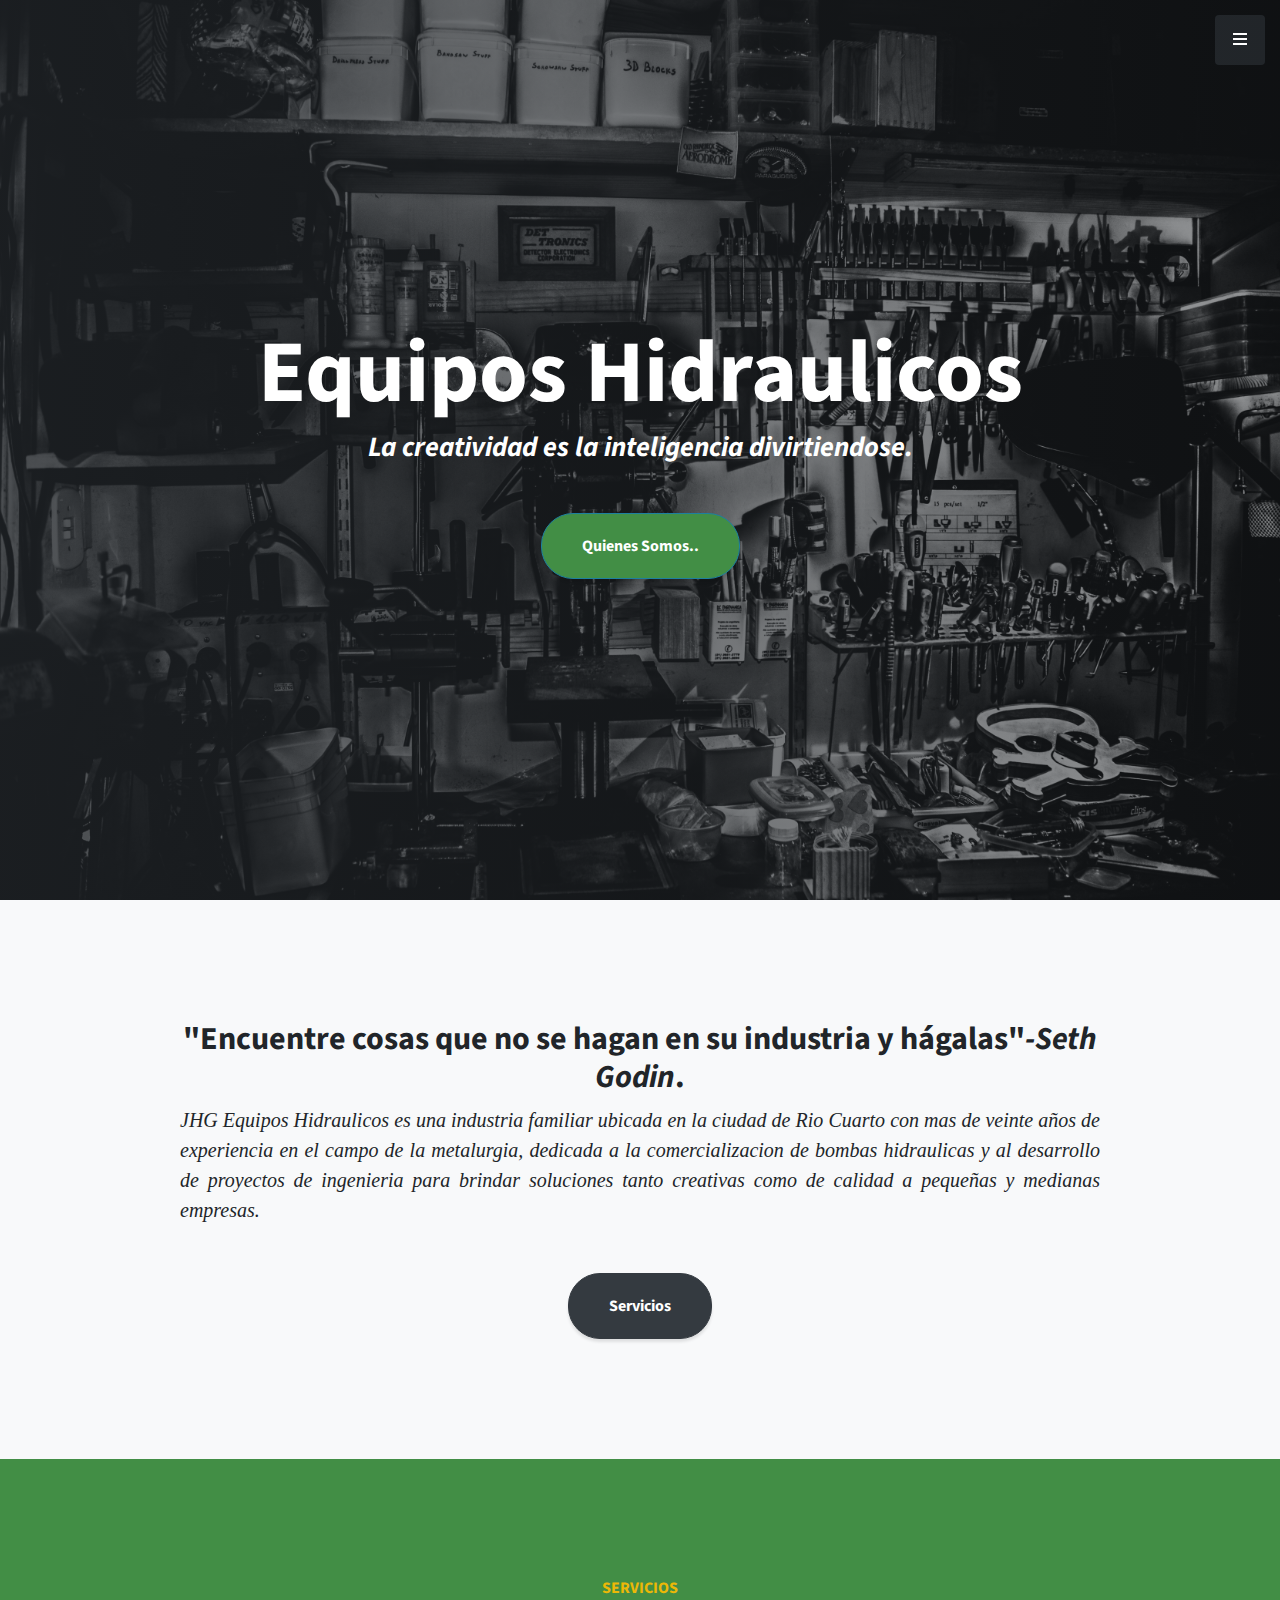
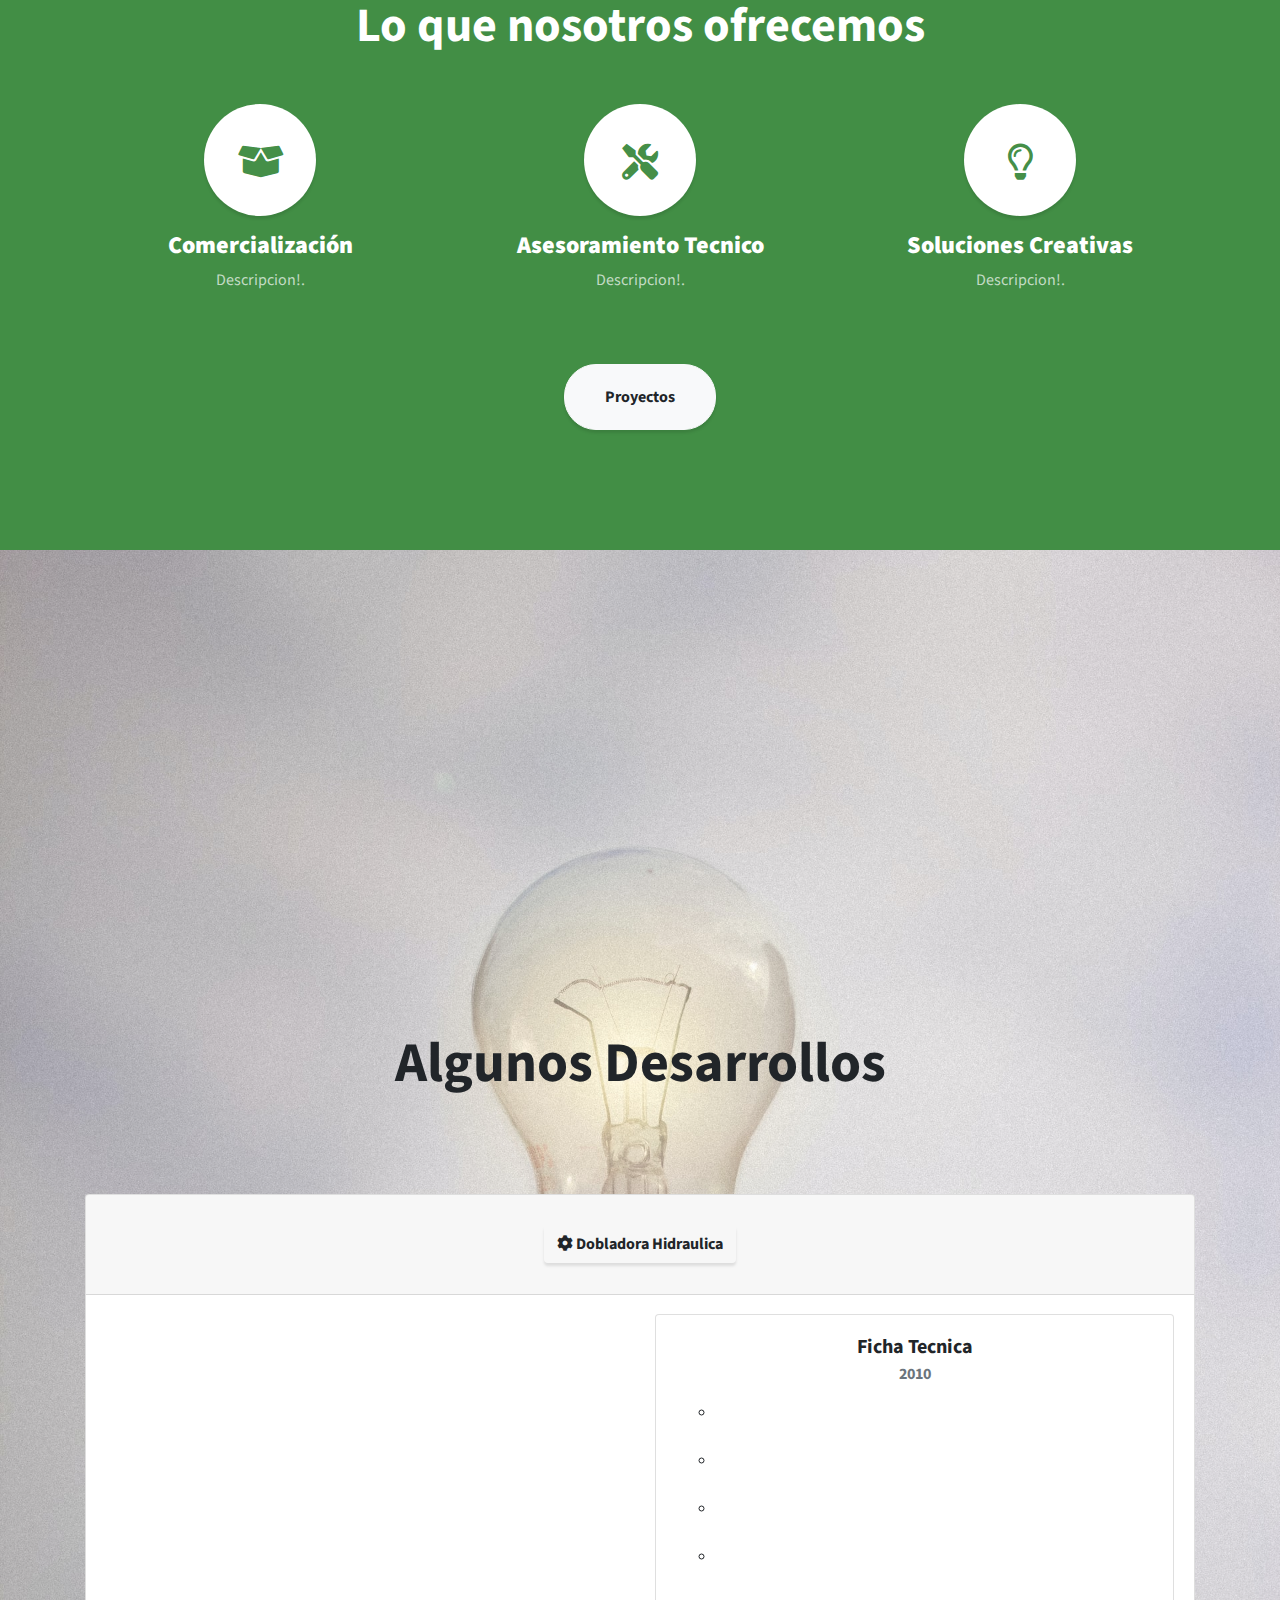
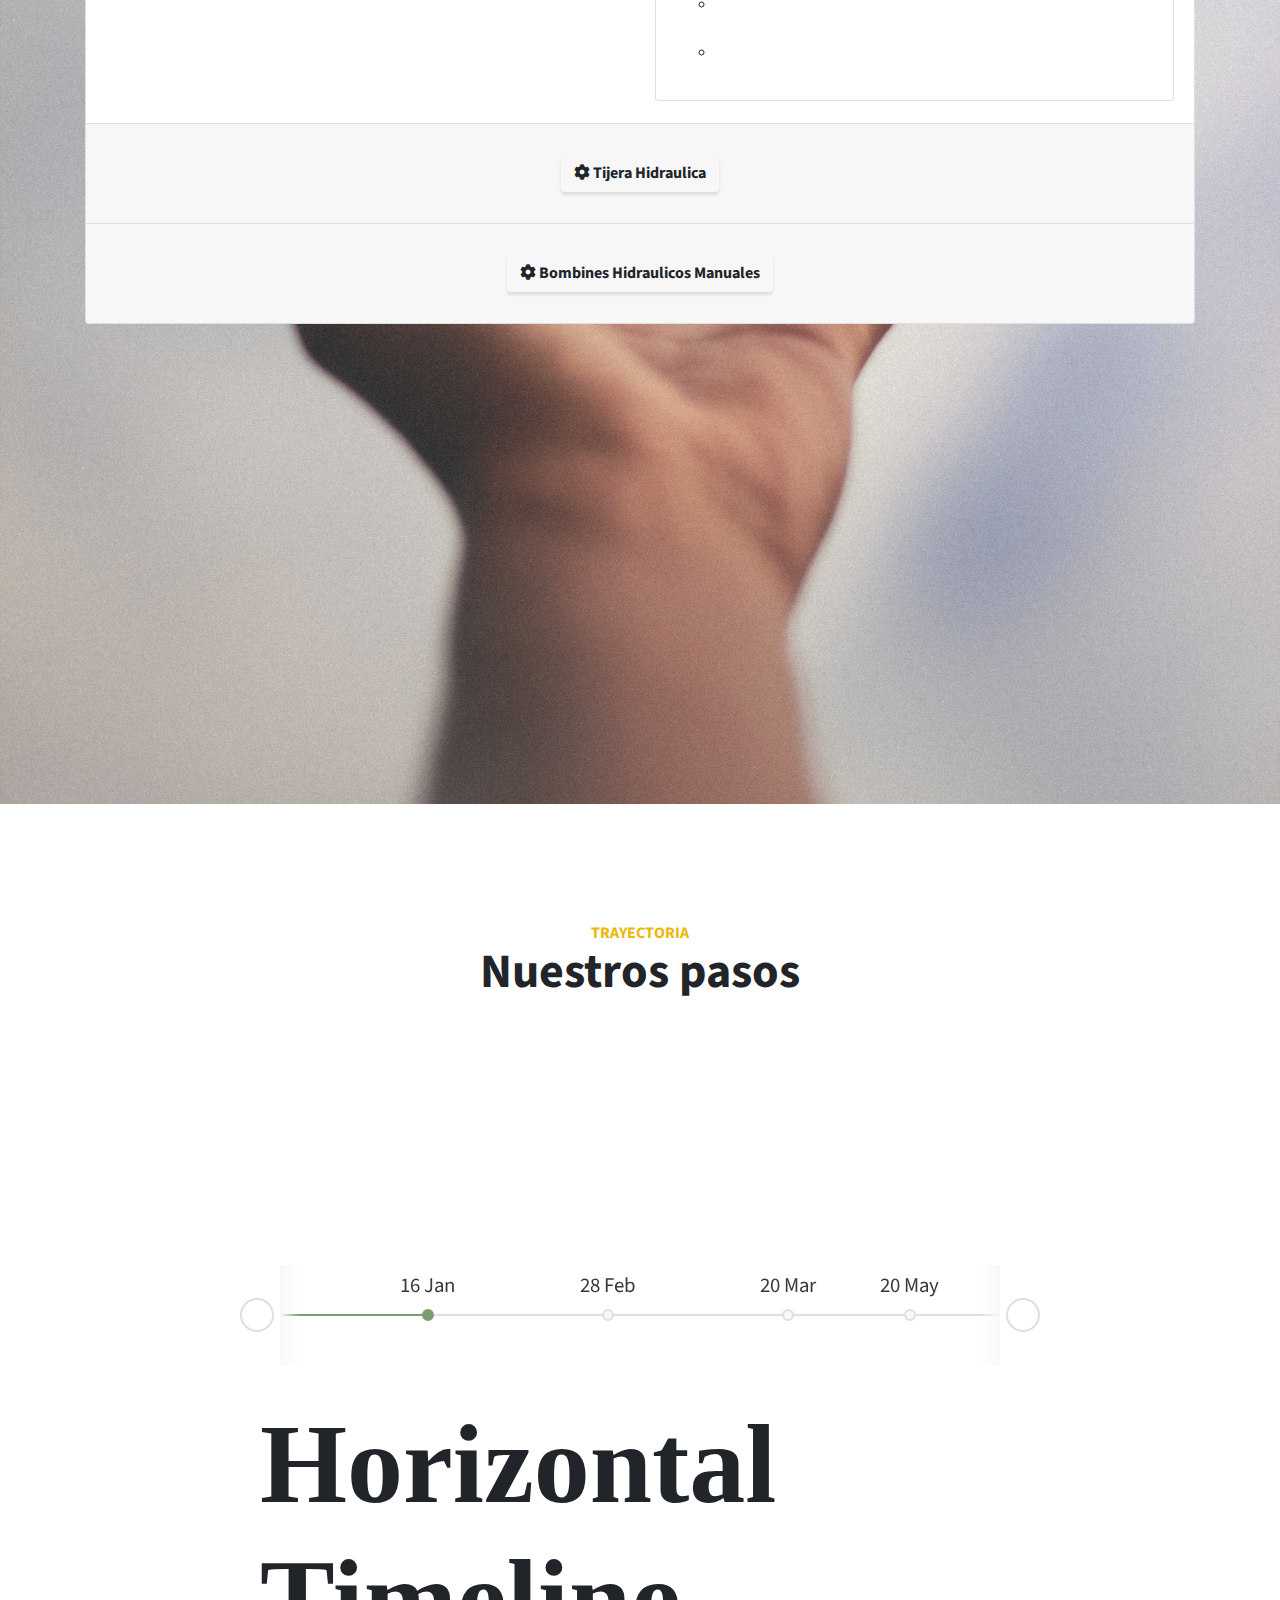
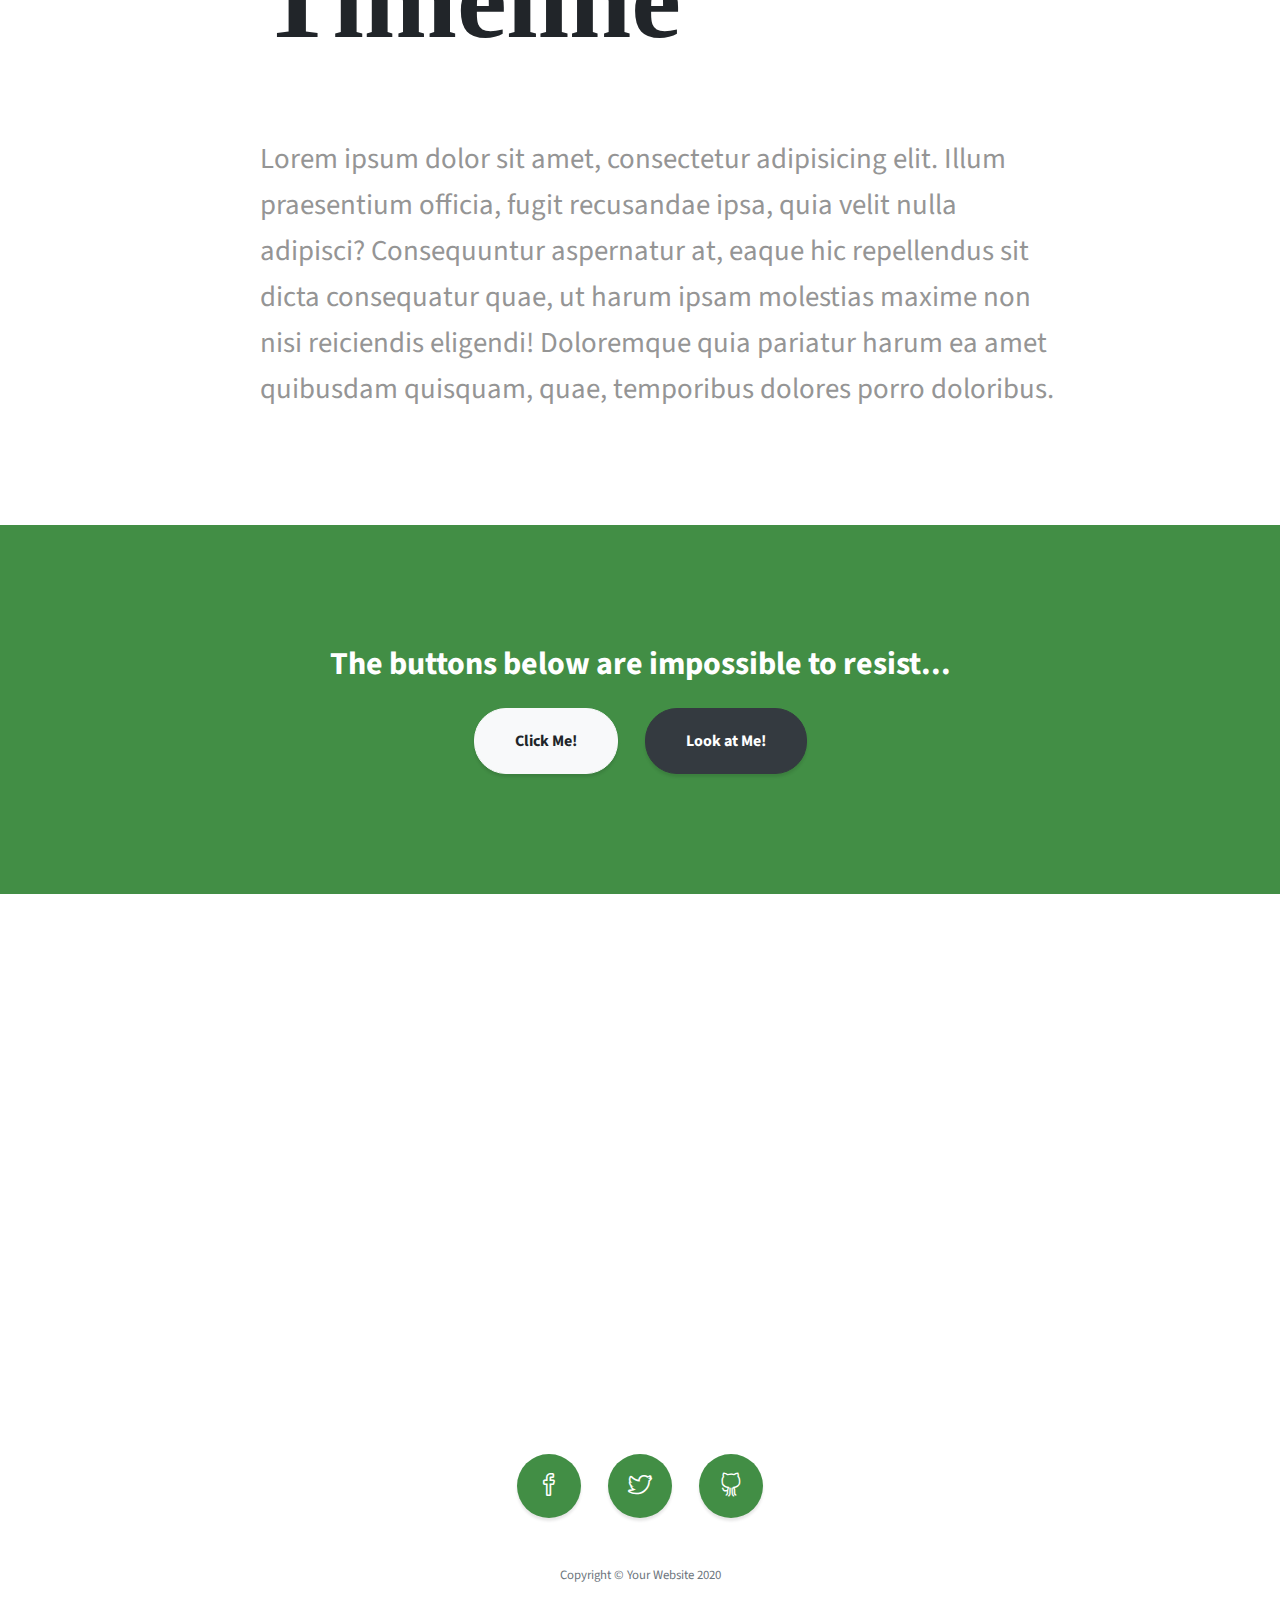
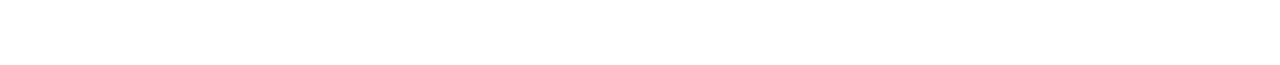
==== commit 8edd6013: "Agregando seccion Linea de tiempo en lugar de portafolio" ====
--- a/index.html
+++ b/index.html
@@ -20,6 +20,8 @@
 
   <!-- Custom CSS -->
   <link href="css/stylish-portfolio.css" rel="stylesheet">
+  <!-- Hoja de Estilos Linea del Tiempo-->
+  <link rel="stylesheet" href="css/estilos.css" class="rel" type="text/css">
 
 </head>
 
@@ -298,57 +300,132 @@
   <section class="content-section" id="portfolio">
     <div class="container">
       <div class="content-section-heading text-center">
-        <h3 class="text-secondary mb-0">Portfolio</h3>
-        <h2 class="mb-5">Recent Projects</h2>
-      </div>
-      <div class="row no-gutters">
-        <div class="col-lg-6">
-          <a class="portfolio-item" href="#!">
-            <div class="caption">
-              <div class="caption-content">
-                <div class="h2">Stationary</div>
-                <p class="mb-0">A yellow pencil with envelopes on a clean, blue backdrop!</p>
-              </div>
-            </div>
-            <img class="img-fluid" src="img/portfolio-1.jpg" alt="">
-          </a>
-        </div>
-        <div class="col-lg-6">
-          <a class="portfolio-item" href="#!">
-            <div class="caption">
-              <div class="caption-content">
-                <div class="h2">Ice Cream</div>
-                <p class="mb-0">A dark blue background with a colored pencil, a clip, and a tiny ice cream cone!</p>
-              </div>
-            </div>
-            <img class="img-fluid" src="img/portfolio-2.jpg" alt="">
-          </a>
-        </div>
-        <div class="col-lg-6">
-          <a class="portfolio-item" href="#!">
-            <div class="caption">
-              <div class="caption-content">
-                <div class="h2">Strawberries</div>
-                <p class="mb-0">Strawberries are such a tasty snack, especially with a little sugar on top!</p>
-              </div>
-            </div>
-            <img class="img-fluid" src="img/portfolio-3.jpg" alt="">
-          </a>
-        </div>
-        <div class="col-lg-6">
-          <a class="portfolio-item" href="#!">
-            <div class="caption">
-              <div class="caption-content">
-                <div class="h2">Workspace</div>
-                <p class="mb-0">A yellow workspace with some scissors, pencils, and other objects.</p>
-              </div>
-            </div>
-            <img class="img-fluid" src="img/portfolio-4.jpg" alt="">
-          </a>
-        </div>
+        <h3 class="text-secondary mb-0">Trayectoria</h3>
+        <h2 class="mb-5">Nuestros pasos</h2>
       </div>
     </div>
   </section>
+
+  <section class="cd-horizontal-timeline estilo_section">
+	    <div class="timeline">
+		    <div class="events-wrapper">
+			    <div class="events">
+				    <ol style="list-style-type:none";>
+					    <li><a href="#0" data-date="16/01/2014" class="selected">16 Jan</a></li>
+					    <li><a href="#0" data-date="28/02/2014">28 Feb</a></li>
+					    <li><a href="#0" data-date="20/04/2014">20 Mar</a></li>
+					    <li><a href="#0" data-date="20/05/2014">20 May</a></li>
+					    <li><a href="#0" data-date="09/07/2014">09 Jul</a></li>
+					    <li><a href="#0" data-date="30/08/2014">30 Aug</a></li>
+					    <li><a href="#0" data-date="15/09/2014">15 Sep</a></li>
+					    <li><a href="#0" data-date="01/11/2014">01 Nov</a></li>
+					    <li><a href="#0" data-date="10/12/2014">10 Dec</a></li>
+					    <li><a href="#0" data-date="19/01/2015">29 Jan</a></li>
+					    <li><a href="#0" data-date="03/03/2015">3 Mar</a></li>
+				    </ol>
+
+				      <span class="filling-line" aria-hidden="true"></span>
+			    </div> <!-- .events -->
+		    </div> <!-- .events-wrapper -->
+
+		    <ul class="cd-timeline-navigation" style="list-style-type:none";>
+			    <li><a href="#0" class="prev inactive">Prev</a></li>
+			    <li><a href="#0" class="next">Next</a></li>
+		    </ul> <!-- .cd-timeline-navigation -->
+	  </div> <!-- .timeline -->
+
+	  <div class="events-content">
+		  <ol style="list-style-type:none";>
+			  <li class="selected" data-date="16/01/2014">
+				  <h2>Horizontal Timeline</h2>
+				  <em>January 16th, 2014</em>
+				  <p>
+					  Lorem ipsum dolor sit amet, consectetur adipisicing elit. Illum praesentium officia, fugit recusandae ipsa, quia velit nulla adipisci? Consequuntur aspernatur at, eaque hic repellendus sit dicta consequatur quae, ut harum ipsam molestias maxime non nisi reiciendis eligendi! Doloremque quia pariatur harum ea amet quibusdam quisquam, quae, temporibus dolores porro doloribus.
+				  </p>
+			  </li>
+
+			  <li data-date="28/02/2014">
+				  <h2>Event title here</h2>
+				  <em>February 28th, 2014</em>
+				  <p>
+					  Lorem ipsum dolor sit amet, consectetur adipisicing elit. Illum praesentium officia, fugit recusandae ipsa, quia velit nulla adipisci? Consequuntur aspernatur at, eaque hic repellendus sit dicta consequatur quae, ut harum ipsam molestias maxime non nisi reiciendis eligendi! Doloremque quia pariatur harum ea amet quibusdam quisquam, quae, temporibus dolores porro doloribus.
+				  </p>
+			  </li>
+
+			  <li data-date="20/04/2014">
+				  <h2>Event title here</h2>
+				  <em>March 20th, 2014</em>
+				  <p>
+					  Lorem ipsum dolor sit amet, consectetur adipisicing elit. Illum praesentium officia, fugit recusandae ipsa, quia velit nulla adipisci? Consequuntur aspernatur at, eaque hic repellendus sit dicta consequatur quae, ut harum ipsam molestias maxime non nisi reiciendis eligendi! Doloremque quia pariatur harum ea amet quibusdam quisquam, quae, temporibus dolores porro doloribus.
+				  </p>
+			  </li>
+
+			  <li data-date="20/05/2014">
+				  <h2>Event title here</h2>
+				  <em>May 20th, 2014</em>
+				  <p>
+					  Lorem ipsum dolor sit amet, consectetur adipisicing elit. Illum praesentium officia, fugit recusandae ipsa, quia velit nulla adipisci? Consequuntur aspernatur at, eaque hic repellendus sit dicta consequatur quae, ut harum ipsam molestias maxime non nisi reiciendis eligendi! Doloremque quia pariatur harum ea amet quibusdam quisquam, quae, temporibus dolores porro doloribus.
+				  </p>
+			  </li>
+
+			  <li data-date="09/07/2014">
+				  <h2>Event title here</h2>
+				  <em>July 9th, 2014</em>
+				  <p>
+					  Lorem ipsum dolor sit amet, consectetur adipisicing elit. Illum praesentium officia, fugit recusandae ipsa, quia velit nulla adipisci? Consequuntur aspernatur at, eaque hic repellendus sit dicta consequatur quae, ut harum ipsam molestias maxime non nisi reiciendis eligendi! Doloremque quia pariatur harum ea amet quibusdam quisquam, quae, temporibus dolores porro doloribus.
+				  </p>
+			  </li>
+
+			  <li data-date="30/08/2014">
+				  <h2>Event title here</h2>
+				  <em>August 30th, 2014</em>
+				  <p>
+					  Lorem ipsum dolor sit amet, consectetur adipisicing elit. Illum praesentium officia, fugit recusandae ipsa, quia velit nulla adipisci? Consequuntur aspernatur at, eaque hic repellendus sit dicta consequatur quae, ut harum ipsam molestias maxime non nisi reiciendis eligendi! Doloremque quia pariatur harum ea amet quibusdam quisquam, quae, temporibus dolores porro doloribus.
+				  </p>
+			  </li>
+
+			  <li data-date="15/09/2014">
+				  <h2>Event title here</h2>
+				  <em>September 15th, 2014</em>
+				  <p>
+					  Lorem ipsum dolor sit amet, consectetur adipisicing elit. Illum praesentium officia, fugit recusandae ipsa, quia velit nulla adipisci? Consequuntur aspernatur at, eaque hic repellendus sit dicta consequatur quae, ut harum ipsam molestias maxime non nisi reiciendis eligendi! Doloremque quia pariatur harum ea amet quibusdam quisquam, quae, temporibus dolores porro doloribus.
+				  </p>
+			  </li>
+
+			  <li data-date="01/11/2014">
+				  <h2>Event title here</h2>
+				  <em>November 1st, 2014</em>
+				  <p>
+					  Lorem ipsum dolor sit amet, consectetur adipisicing elit. Illum praesentium officia, fugit recusandae ipsa, quia velit nulla adipisci? Consequuntur aspernatur at, eaque hic repellendus sit dicta consequatur quae, ut harum ipsam molestias maxime non nisi reiciendis eligendi! Doloremque quia pariatur harum ea amet quibusdam quisquam, quae, temporibus dolores porro doloribus.
+				  </p>
+			  </li>
+
+			  <li data-date="10/12/2014">
+				  <h2>Event title here</h2>
+				  <em>December 10th, 2014</em>
+				  <p>
+					  Lorem ipsum dolor sit amet, consectetur adipisicing elit. Illum praesentium officia, fugit recusandae ipsa, quia velit nulla adipisci? Consequuntur aspernatur at, eaque hic repellendus sit dicta consequatur quae, ut harum ipsam molestias maxime non nisi reiciendis eligendi! Doloremque quia pariatur harum ea amet quibusdam quisquam, quae, temporibus dolores porro doloribus.
+				  </p>
+			  </li>
+
+			  <li data-date="19/01/2015">
+				  <h2>Event title here</h2>
+				  <em>January 19th, 2015</em>
+				  <p>
+					  Lorem ipsum dolor sit amet, consectetur adipisicing elit. Illum praesentium officia, fugit recusandae ipsa, quia velit nulla adipisci? Consequuntur aspernatur at, eaque hic repellendus sit dicta consequatur quae, ut harum ipsam molestias maxime non nisi reiciendis eligendi! Doloremque quia pariatur harum ea amet quibusdam quisquam, quae, temporibus dolores porro doloribus.
+				  </p>
+			  </li>
+
+			  <li data-date="03/03/2015">
+				  <h2>Event title here</h2>
+				  <em>March 3rd, 2015</em>
+				  <p>
+					  Lorem ipsum dolor sit amet, consectetur adipisicing elit. Illum praesentium officia, fugit recusandae ipsa, quia velit nulla adipisci? Consequuntur aspernatur at, eaque hic repellendus sit dicta consequatur quae, ut harum ipsam molestias maxime non nisi reiciendis eligendi! Doloremque quia pariatur harum ea amet quibusdam quisquam, quae, temporibus dolores porro doloribus.
+				  </p>
+			  </li>
+		  </ol>
+	  </div> <!-- .events-content -->
+</section>
 
   <!-- Call to Action -->
   <section class="content-section bg-primary text-white">
@@ -405,7 +482,8 @@
   <script src="vendor/jquery-easing/jquery.easing.min.js"></script>
 
   <!-- Custom scripts for this template -->
-  <script src="js/stylish-portfolio.min.js"></script>
+  <script src="js/script_linetime.js"></script>
+
 
 </body>
 
--- a/css/stylish-portfolio.css
+++ b/css/stylish-portfolio.css
@@ -236,76 +236,6 @@
   max-width: 50rem;
 }
 
-.portfolio-item {
-  display: block;
-  position: relative;
-  overflow: hidden;
-  max-width: 530px;
-  margin: auto auto 1rem;
-}
-
-.portfolio-item .caption {
-  display: flex;
-  height: 100%;
-  width: 100%;
-  background-color: rgba(33, 37, 41, 0.2);
-  position: absolute;
-  top: 0;
-  bottom: 0;
-  z-index: 1;
-}
-
-.portfolio-item .caption .caption-content {
-  color: #fff;
-  margin: auto 2rem 2rem;
-}
-
-.portfolio-item .caption .caption-content h2 {
-  font-size: 0.8rem;
-  text-transform: uppercase;
-}
-
-.portfolio-item .caption .caption-content p {
-  font-weight: 300;
-  font-size: 1.2rem;
-}
-
-@media (min-width: 992px) {
-  .portfolio-item {
-    max-width: none;
-    margin: 0;
-  }
-  .portfolio-item .caption {
-    transition: background-color 0.7s, -webkit-clip-path 0.25s ease-out;
-    transition: clip-path 0.25s ease-out, background-color 0.7s;
-    transition: clip-path 0.25s ease-out, background-color 0.7s, -webkit-clip-path 0.25s ease-out;
-    -webkit-clip-path: inset(0px);
-    clip-path: inset(0px);
-  }
-  .portfolio-item .caption .caption-content {
-    transition: opacity 0.25s;
-    margin-left: 5rem;
-    margin-right: 5rem;
-    margin-bottom: 5rem;
-  }
-  .portfolio-item img {
-    transition: -webkit-clip-path 0.25s ease-out;
-    transition: clip-path 0.25s ease-out;
-    transition: clip-path 0.25s ease-out, -webkit-clip-path 0.25s ease-out;
-    -webkit-clip-path: inset(-1px);
-    clip-path: inset(-1px);
-  }
-  .portfolio-item:hover img {
-    -webkit-clip-path: inset(2rem);
-    clip-path: inset(2rem);
-  }
-  .portfolio-item:hover .caption {
-    background-color: rgba(29, 128, 159, 0.9);
-    -webkit-clip-path: inset(2rem);
-    clip-path: inset(2rem);
-  }
-}
-
 .map iframe {
   height: 100%;
   width: 100%;
@@ -420,3 +350,6 @@
     transform:rotate(360deg);
   }
 }
+
+/* -- Animacion Linea del Tiempo --*/
+/* -- Se incluye una hoja de estilo separada --*/
--- a/css/estilos.css
+++ b/css/estilos.css
@@ -0,0 +1,405 @@
+/* --------------------------------
+
+Primary style
+
+-------------------------------- */
+@import url(https://fonts.googleapis.com/css?family=Source+Sans+Pro);
+*, *::after, *::before {
+  box-sizing: border-box;
+}
+
+estilo_section {
+  font-size: 1.6rem;
+  font-family: "Source Sans Pro", sans-serif;
+  color: #383838;
+  background-color: #f8f8f8;
+}
+
+a {
+  color: #7b9d6f;
+  text-decoration: none;
+}
+
+/* --------------------------------
+
+Main Components
+
+-------------------------------- */
+.cd-horizontal-timeline {
+  opacity: 0;
+  margin: 2em auto;
+  -webkit-transition: opacity 0.2s;
+  -moz-transition: opacity 0.2s;
+  transition: opacity 0.2s;
+}
+.cd-horizontal-timeline::before {
+  /* never visible - this is used in jQuery to check the current MQ */
+  content: 'mobile';
+  display: none;
+}
+.cd-horizontal-timeline.loaded {
+  /* show the timeline after events position has been set (using JavaScript) */
+  opacity: 1;
+}
+.cd-horizontal-timeline .timeline {
+  position: relative;
+  height: 100px;
+  width: 90%;
+  max-width: 800px;
+  margin: 0 auto;
+}
+.cd-horizontal-timeline .events-wrapper {
+  position: relative;
+  height: 100%;
+  margin: 0 40px;
+  overflow: hidden;
+}
+.cd-horizontal-timeline .events-wrapper::after, .cd-horizontal-timeline .events-wrapper::before {
+  /* these are used to create a shadow effect at the sides of the timeline */
+  content: '';
+  position: absolute;
+  z-index: 2;
+  top: 0;
+  height: 100%;
+  width: 20px;
+}
+.cd-horizontal-timeline .events-wrapper::before {
+  left: 0;
+  background-image: -webkit-linear-gradient( left , #f8f8f8, rgba(248, 248, 248, 0));
+  background-image: linear-gradient(to right, #f8f8f8, rgba(248, 248, 248, 0));
+}
+.cd-horizontal-timeline .events-wrapper::after {
+  right: 0;
+  background-image: -webkit-linear-gradient( right , #f8f8f8, rgba(248, 248, 248, 0));
+  background-image: linear-gradient(to left, #f8f8f8, rgba(248, 248, 248, 0));
+}
+.cd-horizontal-timeline .events {
+  /* this is the grey line/timeline */
+  position: absolute;
+  z-index: 1;
+  left: 0;
+  top: 49px;
+  height: 2px;
+  /* width will be set using JavaScript */
+  background: #dfdfdf;
+  -webkit-transition: -webkit-transform 0.4s;
+  -moz-transition: -moz-transform 0.4s;
+  transition: transform 0.4s;
+}
+.cd-horizontal-timeline .filling-line {
+  /* this is used to create the green line filling the timeline */
+  position: absolute;
+  z-index: 1;
+  left: 0;
+  top: 0;
+  height: 100%;
+  width: 100%;
+  background-color: #7b9d6f;
+  -webkit-transform: scaleX(0);
+  -moz-transform: scaleX(0);
+  -ms-transform: scaleX(0);
+  -o-transform: scaleX(0);
+  transform: scaleX(0);
+  -webkit-transform-origin: left center;
+  -moz-transform-origin: left center;
+  -ms-transform-origin: left center;
+  -o-transform-origin: left center;
+  transform-origin: left center;
+  -webkit-transition: -webkit-transform 0.3s;
+  -moz-transition: -moz-transform 0.3s;
+  transition: transform 0.3s;
+}
+.cd-horizontal-timeline .events a {
+  position: absolute;
+  bottom: 0;
+  z-index: 2;
+  text-align: center;
+  font-size: 1.3rem;
+  padding-bottom: 15px;
+  color: #383838;
+  /* fix bug on Safari - text flickering while timeline translates */
+  -webkit-transform: translateZ(0);
+  -moz-transform: translateZ(0);
+  -ms-transform: translateZ(0);
+  -o-transform: translateZ(0);
+  transform: translateZ(0);
+}
+.cd-horizontal-timeline .events a::after {
+  /* this is used to create the event spot */
+  content: '';
+  position: absolute;
+  left: 50%;
+  right: auto;
+  -webkit-transform: translateX(-50%);
+  -moz-transform: translateX(-50%);
+  -ms-transform: translateX(-50%);
+  -o-transform: translateX(-50%);
+  transform: translateX(-50%);
+  bottom: -5px;
+  height: 12px;
+  width: 12px;
+  border-radius: 50%;
+  border: 2px solid #dfdfdf;
+  background-color: #f8f8f8;
+  -webkit-transition: background-color 0.3s, border-color 0.3s;
+  -moz-transition: background-color 0.3s, border-color 0.3s;
+  transition: background-color 0.3s, border-color 0.3s;
+}
+.no-touch .cd-horizontal-timeline .events a:hover::after {
+  background-color: #7b9d6f;
+  border-color: #7b9d6f;
+}
+.cd-horizontal-timeline .events a.selected {
+  pointer-events: none;
+}
+.cd-horizontal-timeline .events a.selected::after {
+  background-color: #7b9d6f;
+  border-color: #7b9d6f;
+}
+.cd-horizontal-timeline .events a.older-event::after {
+  border-color: #7b9d6f;
+}
+@media only screen and (min-width: 1100px) {
+  .cd-horizontal-timeline {
+    margin: 6em auto;
+  }
+  .cd-horizontal-timeline::before {
+    /* never visible - this is used in jQuery to check the current MQ */
+    content: 'desktop';
+  }
+}
+
+.cd-timeline-navigation a {
+  /* these are the left/right arrows to navigate the timeline */
+  position: absolute;
+  z-index: 1;
+  top: 50%;
+  bottom: auto;
+  -webkit-transform: translateY(-50%);
+  -moz-transform: translateY(-50%);
+  -ms-transform: translateY(-50%);
+  -o-transform: translateY(-50%);
+  transform: translateY(-50%);
+  height: 34px;
+  width: 34px;
+  border-radius: 50%;
+  border: 2px solid #dfdfdf;
+  /* replace text with an icon */
+  overflow: hidden;
+  color: transparent;
+  text-indent: 100%;
+  white-space: nowrap;
+  -webkit-transition: border-color 0.3s;
+  -moz-transition: border-color 0.3s;
+  transition: border-color 0.3s;
+}
+.cd-timeline-navigation a::after {
+  /* arrow icon */
+  content: '';
+  position: absolute;
+  height: 16px;
+  width: 16px;
+  left: 50%;
+  top: 50%;
+  bottom: auto;
+  right: auto;
+  -webkit-transform: translateX(-50%) translateY(-50%);
+  -moz-transform: translateX(-50%) translateY(-50%);
+  -ms-transform: translateX(-50%) translateY(-50%);
+  -o-transform: translateX(-50%) translateY(-50%);
+  transform: translateX(-50%) translateY(-50%);
+  background: url(../img/cd-arrow.svg) no-repeat 0 0;
+}
+.cd-timeline-navigation a.prev {
+  left: 0;
+  -webkit-transform: translateY(-50%) rotate(180deg);
+  -moz-transform: translateY(-50%) rotate(180deg);
+  -ms-transform: translateY(-50%) rotate(180deg);
+  -o-transform: translateY(-50%) rotate(180deg);
+  transform: translateY(-50%) rotate(180deg);
+}
+.cd-timeline-navigation a.next {
+  right: 0;
+}
+.no-touch .cd-timeline-navigation a:hover {
+  border-color: #7b9d6f;
+}
+.cd-timeline-navigation a.inactive {
+  cursor: not-allowed;
+}
+.cd-timeline-navigation a.inactive::after {
+  background-position: 0 -16px;
+}
+.no-touch .cd-timeline-navigation a.inactive:hover {
+  border-color: #dfdfdf;
+}
+
+.cd-horizontal-timeline .events-content {
+  position: relative;
+  width: 100%;
+  margin: 2em 0;
+  overflow: hidden;
+  -webkit-transition: height 0.4s;
+  -moz-transition: height 0.4s;
+  transition: height 0.4s;
+}
+.cd-horizontal-timeline .events-content li {
+  position: absolute;
+  z-index: 1;
+  width: 100%;
+  left: 0;
+  top: 0;
+  -webkit-transform: translateX(-100%);
+  -moz-transform: translateX(-100%);
+  -ms-transform: translateX(-100%);
+  -o-transform: translateX(-100%);
+  transform: translateX(-100%);
+  padding: 0 5%;
+  opacity: 0;
+  -webkit-animation-duration: 0.4s;
+  -moz-animation-duration: 0.4s;
+  animation-duration: 0.4s;
+  -webkit-animation-timing-function: ease-in-out;
+  -moz-animation-timing-function: ease-in-out;
+  animation-timing-function: ease-in-out;
+}
+.cd-horizontal-timeline .events-content li.selected {
+  /* visible event content */
+  position: relative;
+  z-index: 2;
+  opacity: 1;
+  -webkit-transform: translateX(0);
+  -moz-transform: translateX(0);
+  -ms-transform: translateX(0);
+  -o-transform: translateX(0);
+  transform: translateX(0);
+}
+.cd-horizontal-timeline .events-content li.enter-right, .cd-horizontal-timeline .events-content li.leave-right {
+  -webkit-animation-name: cd-enter-right;
+  -moz-animation-name: cd-enter-right;
+  animation-name: cd-enter-right;
+}
+.cd-horizontal-timeline .events-content li.enter-left, .cd-horizontal-timeline .events-content li.leave-left {
+  -webkit-animation-name: cd-enter-left;
+  -moz-animation-name: cd-enter-left;
+  animation-name: cd-enter-left;
+}
+.cd-horizontal-timeline .events-content li.leave-right, .cd-horizontal-timeline .events-content li.leave-left {
+  -webkit-animation-direction: reverse;
+  -moz-animation-direction: reverse;
+  animation-direction: reverse;
+}
+.cd-horizontal-timeline .events-content li > * {
+  max-width: 800px;
+  margin: 0 auto;
+}
+.cd-horizontal-timeline .events-content h2 {
+  font-weight: bold;
+  font-size: 2.6rem;
+  font-family: "Playfair Display", serif;
+  font-weight: 700;
+  line-height: 1.2;
+}
+.cd-horizontal-timeline .events-content em {
+  display: block;
+  font-style: italic;
+  margin: 10px auto;
+}
+.cd-horizontal-timeline .events-content em::before {
+  content: '- ';
+}
+.cd-horizontal-timeline .events-content p {
+  font-size: 1.4rem;
+  color: #959595;
+}
+.cd-horizontal-timeline .events-content em, .cd-horizontal-timeline .events-content p {
+  line-height: 1.6;
+}
+@media only screen and (min-width: 768px) {
+  .cd-horizontal-timeline .events-content h2 {
+    font-size: 7rem;
+  }
+  .cd-horizontal-timeline .events-content em {
+    font-size: 2rem;
+  }
+  .cd-horizontal-timeline .events-content p {
+    font-size: 1.8rem;
+  }
+}
+
+@-webkit-keyframes cd-enter-right {
+  0% {
+    opacity: 0;
+    -webkit-transform: translateX(100%);
+  }
+  100% {
+    opacity: 1;
+    -webkit-transform: translateX(0%);
+  }
+}
+@-moz-keyframes cd-enter-right {
+  0% {
+    opacity: 0;
+    -moz-transform: translateX(100%);
+  }
+  100% {
+    opacity: 1;
+    -moz-transform: translateX(0%);
+  }
+}
+@keyframes cd-enter-right {
+  0% {
+    opacity: 0;
+    -webkit-transform: translateX(100%);
+    -moz-transform: translateX(100%);
+    -ms-transform: translateX(100%);
+    -o-transform: translateX(100%);
+    transform: translateX(100%);
+  }
+  100% {
+    opacity: 1;
+    -webkit-transform: translateX(0%);
+    -moz-transform: translateX(0%);
+    -ms-transform: translateX(0%);
+    -o-transform: translateX(0%);
+    transform: translateX(0%);
+  }
+}
+@-webkit-keyframes cd-enter-left {
+  0% {
+    opacity: 0;
+    -webkit-transform: translateX(-100%);
+  }
+  100% {
+    opacity: 1;
+    -webkit-transform: translateX(0%);
+  }
+}
+@-moz-keyframes cd-enter-left {
+  0% {
+    opacity: 0;
+    -moz-transform: translateX(-100%);
+  }
+  100% {
+    opacity: 1;
+    -moz-transform: translateX(0%);
+  }
+}
+@keyframes cd-enter-left {
+  0% {
+    opacity: 0;
+    -webkit-transform: translateX(-100%);
+    -moz-transform: translateX(-100%);
+    -ms-transform: translateX(-100%);
+    -o-transform: translateX(-100%);
+    transform: translateX(-100%);
+  }
+  100% {
+    opacity: 1;
+    -webkit-transform: translateX(0%);
+    -moz-transform: translateX(0%);
+    -ms-transform: translateX(0%);
+    -o-transform: translateX(0%);
+    transform: translateX(0%);
+  }
+}
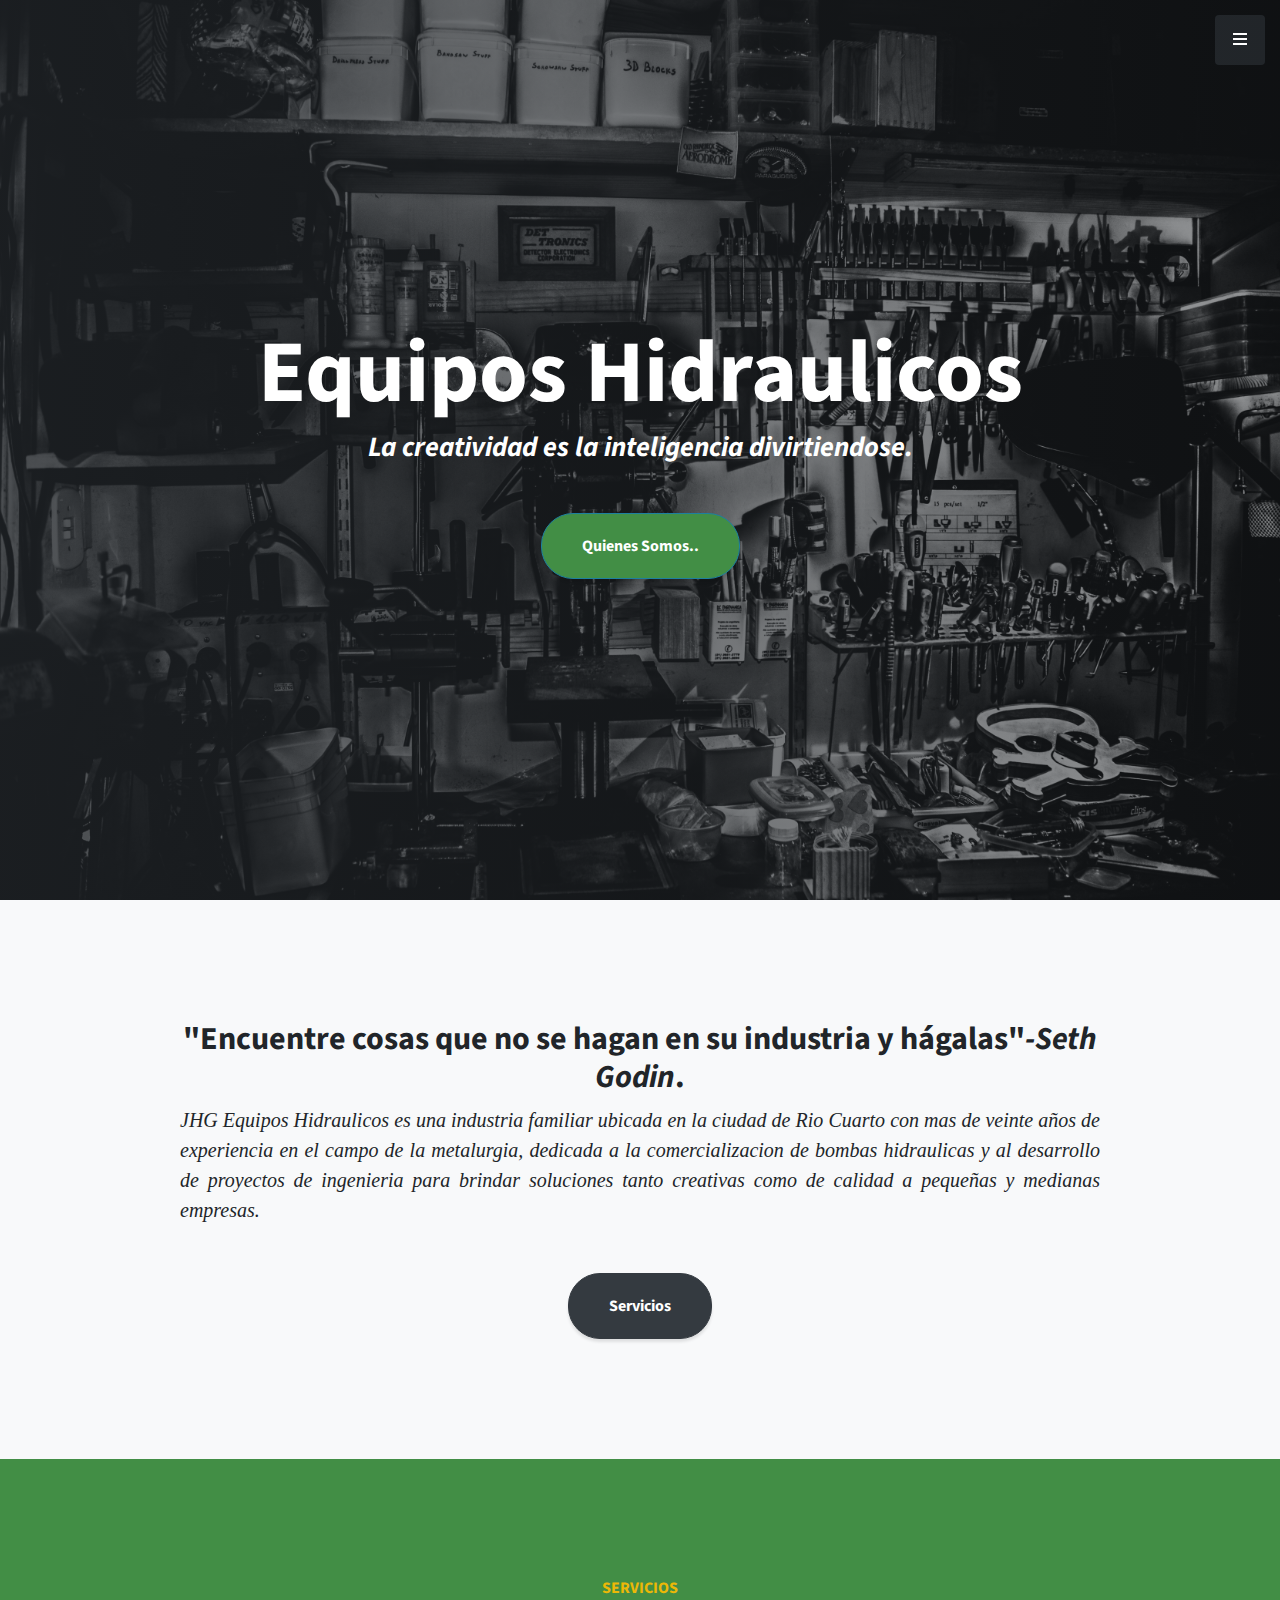
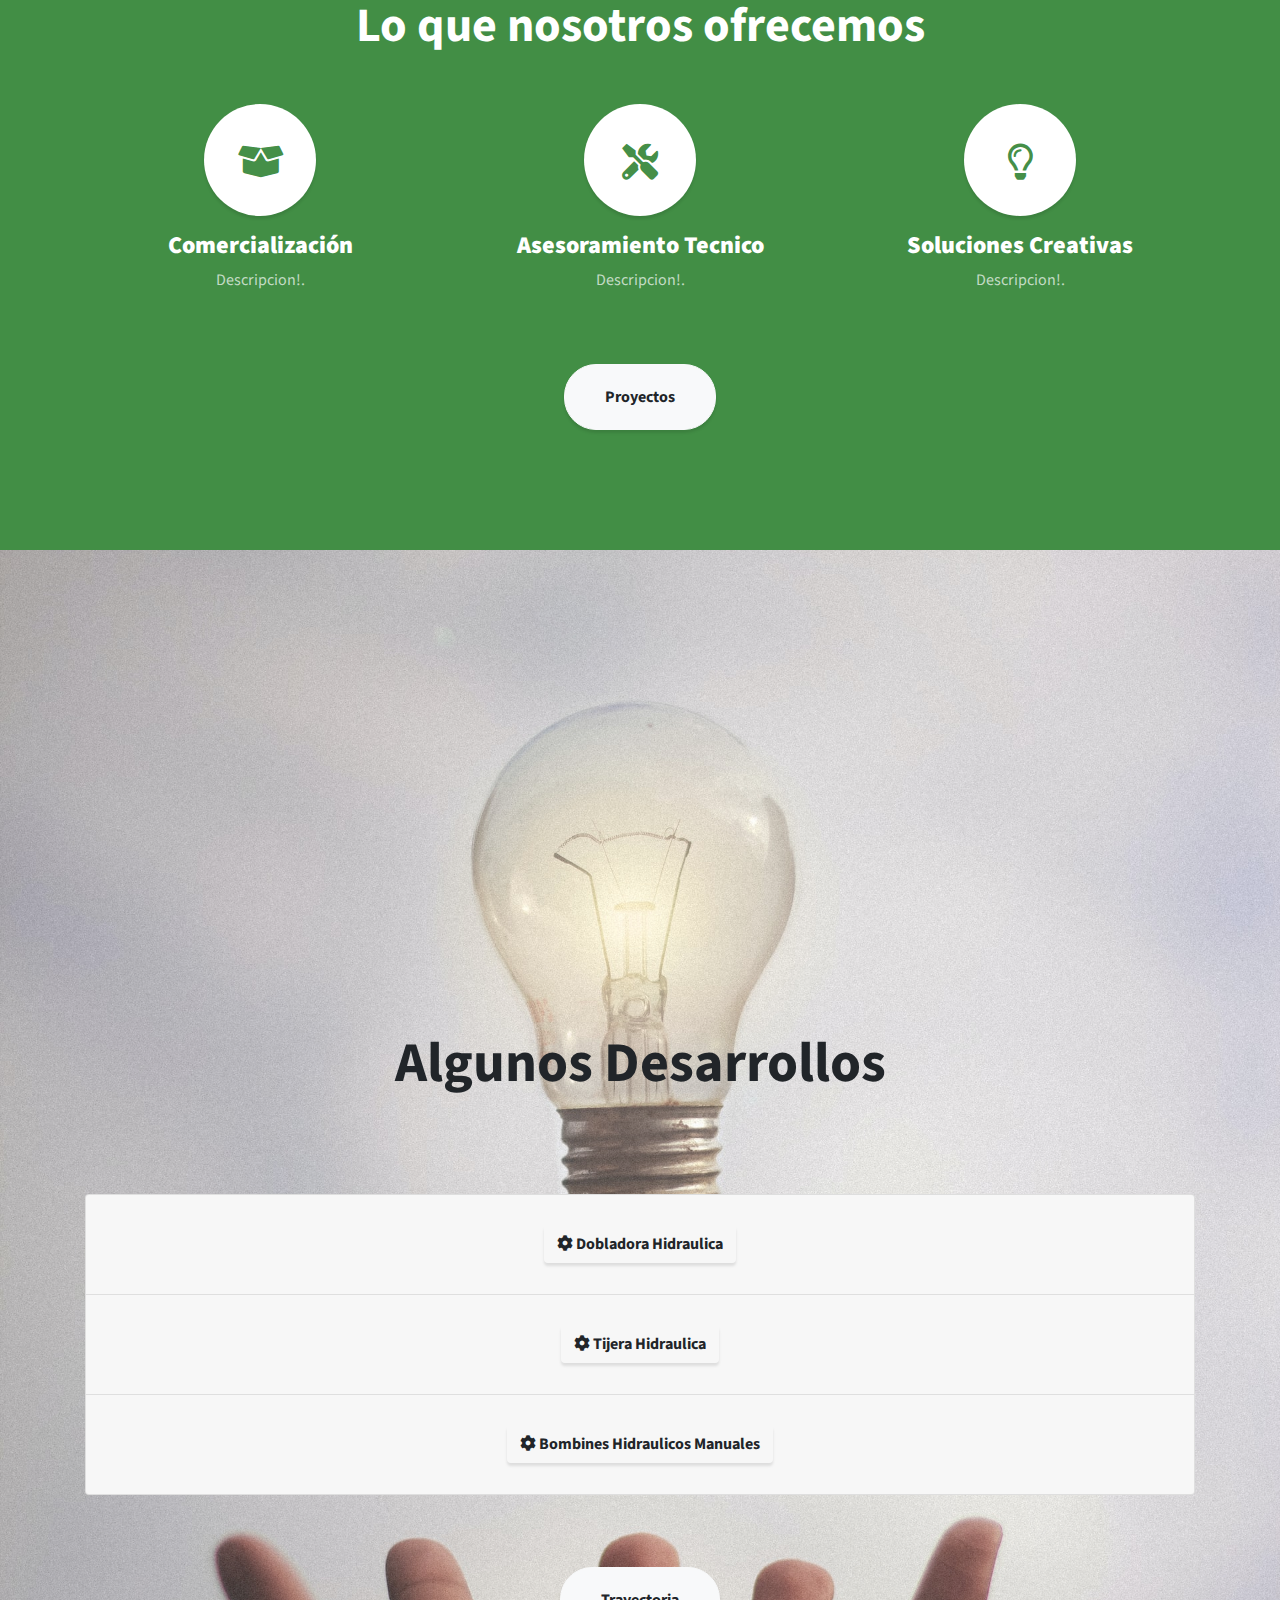
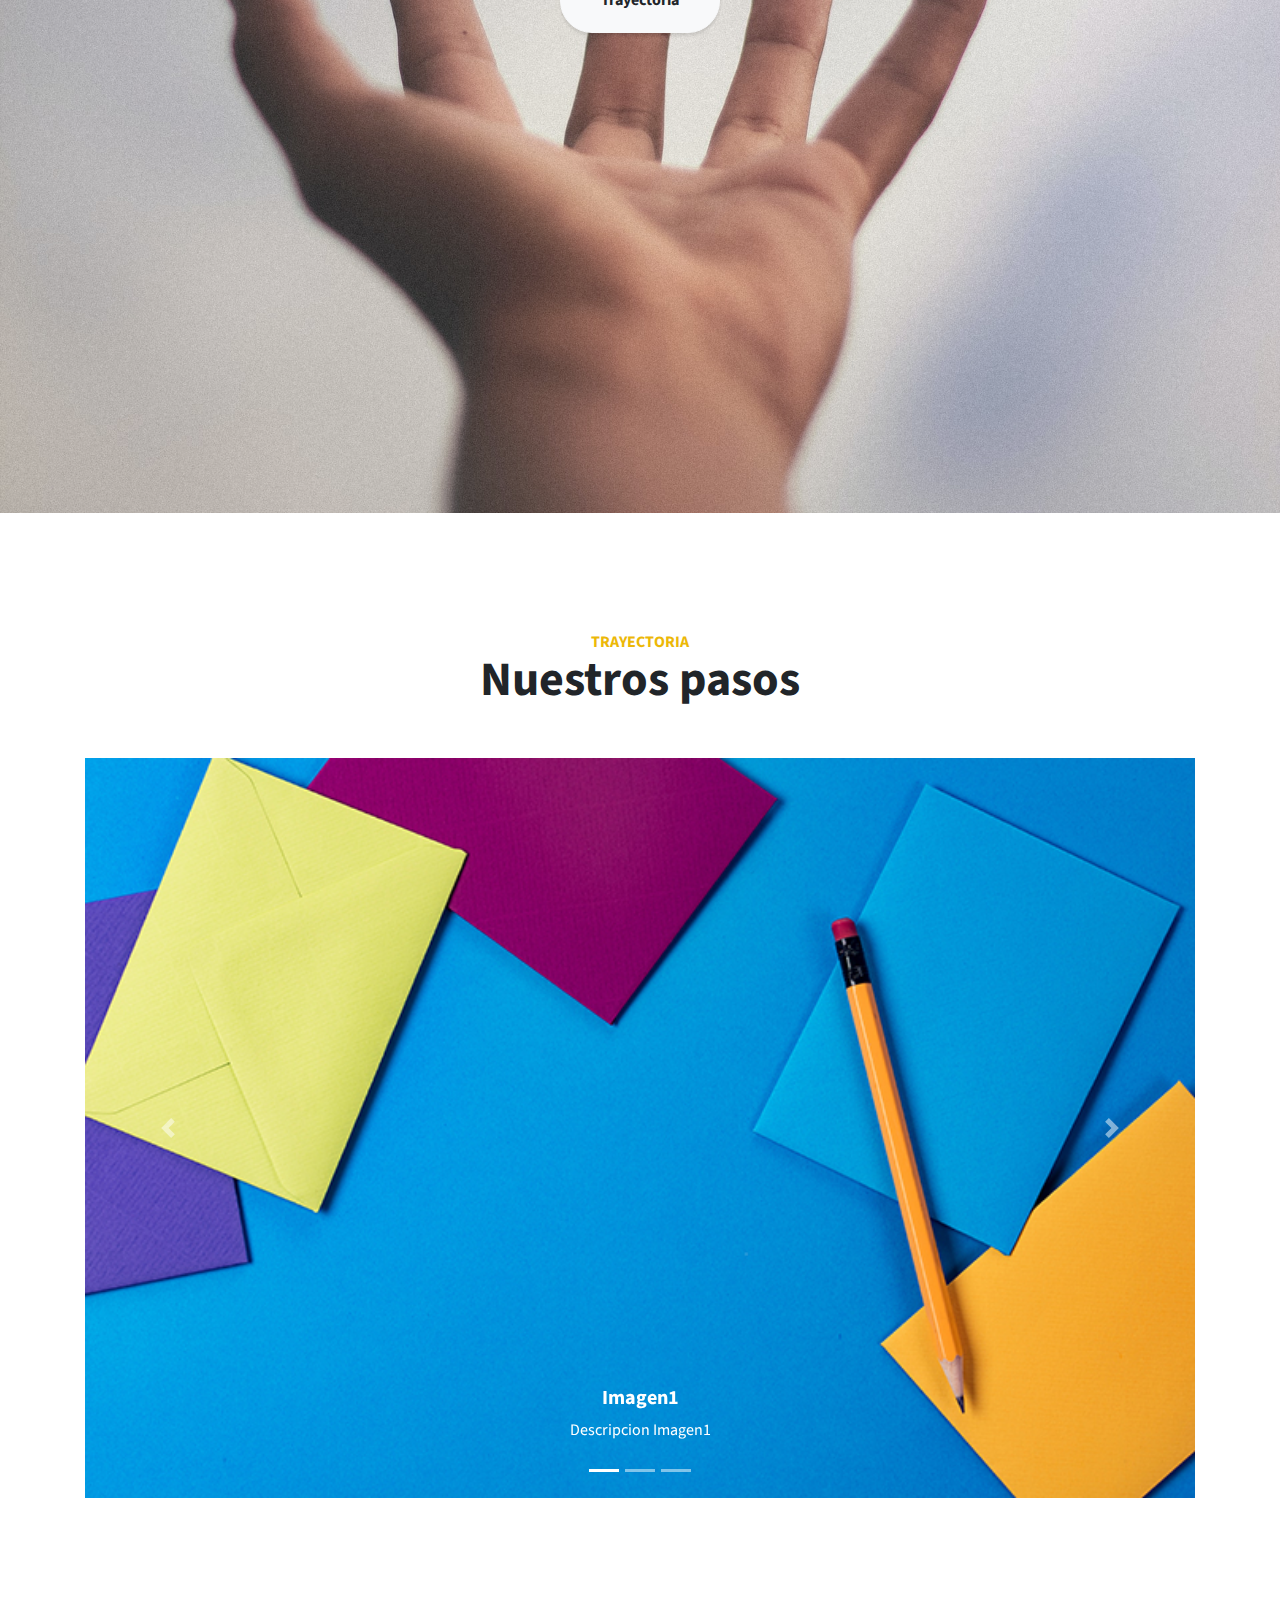
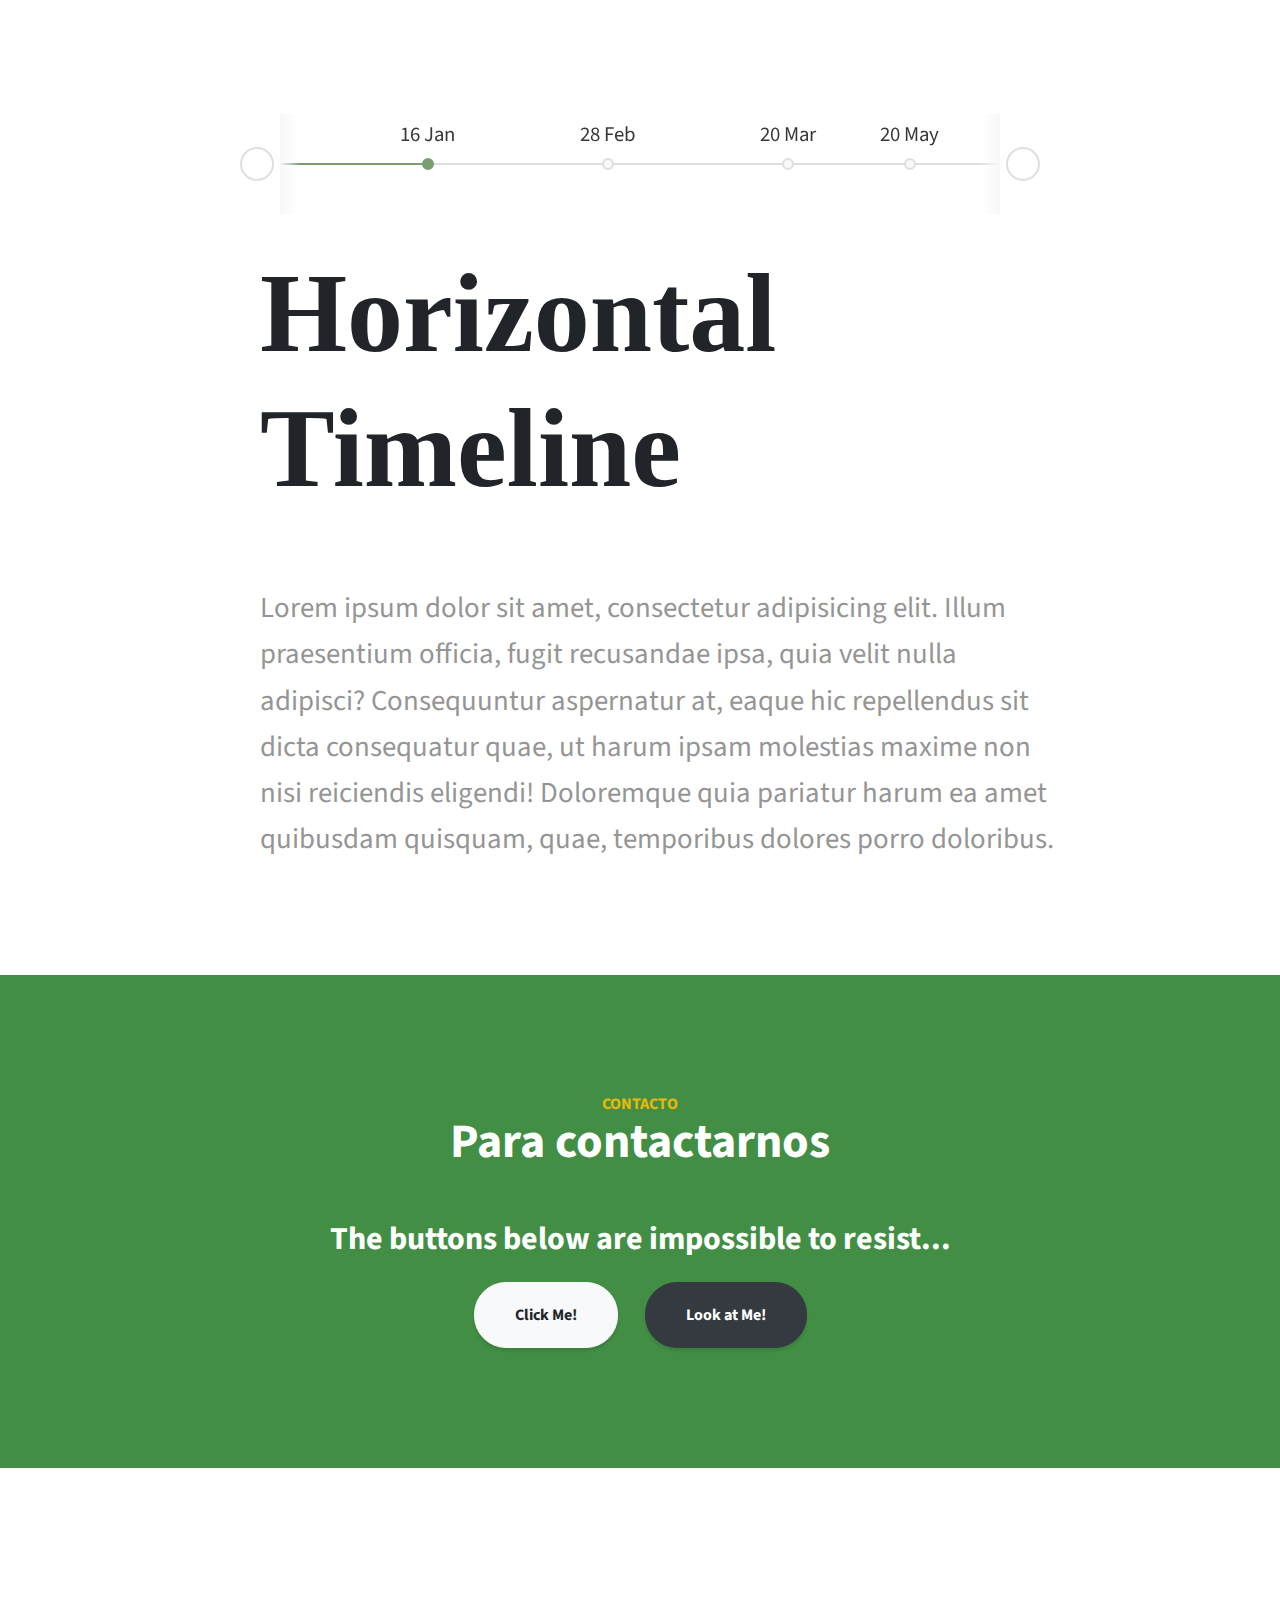
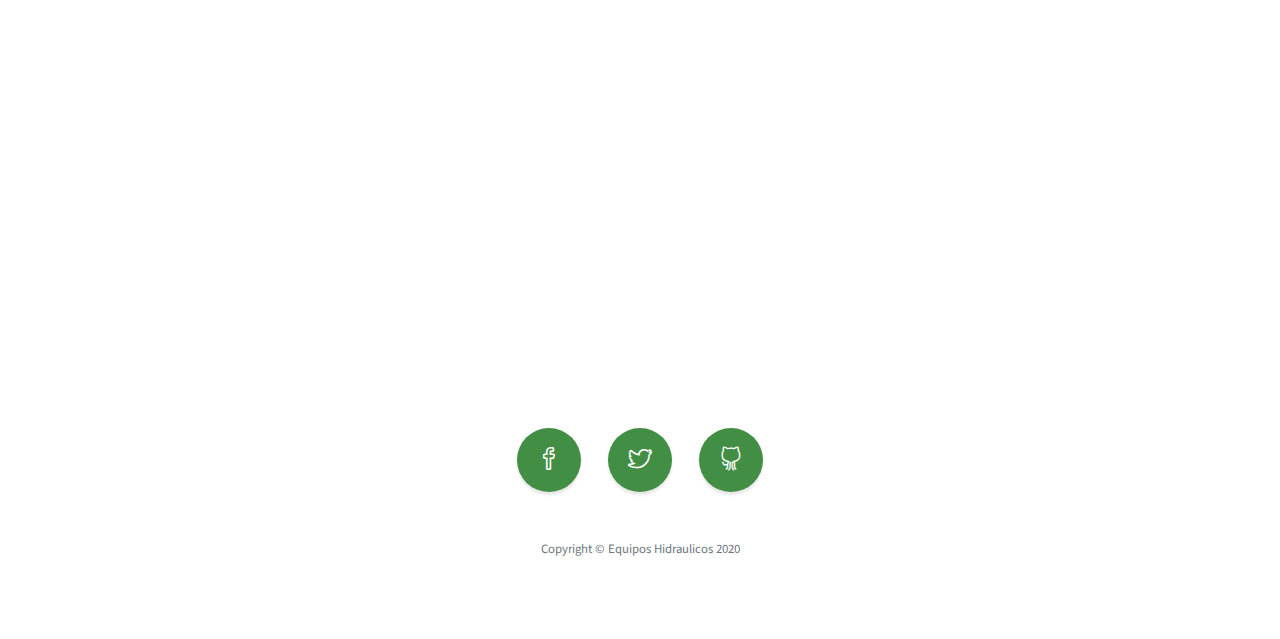
==== commit c2b899d9: "Incorporando Carrusel, Agregando Boton a Proyectos, Direccionando a contacto, Modificando Menu , cor" ====
--- a/index.html
+++ b/index.html
@@ -49,7 +49,7 @@
         <a class="js-scroll-trigger" href="#proyect">Proyectos</a>
       </li>
       <li class="sidebar-nav-item">
-        <a class="js-scroll-trigger" href="#portfolio">Cartera de Productos</a>
+        <a class="js-scroll-trigger" href="#Trayecto">Trayectoria</a>
       </li>
       <li class="sidebar-nav-item">
         <a class="js-scroll-trigger" href="#contact">Contacto</a>
@@ -129,6 +129,7 @@
     <div class="container text-center">
       <h2 class="mx-auto mb-5"> Algunos Desarrollos</h2>
       <br><br>
+
   <!--Seccion desplegable -->
   <div class="accordion" id="accordionExample">
   <div class="card">
@@ -140,7 +141,7 @@
       </h2>
     </div>
 
-    <div id="collapseOne" class="collapse show" aria-labelledby="headingOne" data-parent="#accordionExample">
+    <div id="collapseOne" class="collapse" aria-labelledby="headingOne" data-parent="#accordionExample">
       <div class="card-body">
         <div class="row">
           <div class="col-sm-12 col-md-6 col-lg-6">
@@ -293,15 +294,65 @@
   </div>
 </div>
   <!-- Seccion desplegable -->
-    </div>
-  </section>
-
-  <!-- Portfolio -->
-  <section class="content-section" id="portfolio">
+</div>
+<br><br><br>
+
+<div class="container text-center">
+  <a class="btn btn-light btn-xl js-scroll-trigger" href="#Trayecto">Trayectoria</a>
+</div>
+</section>
+
+  <!-- Trayectoria -->
+  <section class="content-section" id="Trayecto">
+
     <div class="container">
       <div class="content-section-heading text-center">
         <h3 class="text-secondary mb-0">Trayectoria</h3>
         <h2 class="mb-5">Nuestros pasos</h2>
+      </div>
+    </div>
+
+    <div class="container">
+      <div id="carousel_Historia" class="carousel slide" data-ride="carousel">
+
+        <ol class="carousel-indicators">
+          <li data-target="#carousel_Historia" data-slide-to="0" class="active"></li>
+          <li data-target="#carousel_Historia" data-slide-to="1"></li>
+          <li data-target="#carousel_Historia" data-slide-to="2"></li>
+        </ol>
+
+        <div class="carousel-inner">
+          <div class="carousel-item active">
+            <img class="d-block w-100" src="img/portfolio-1.jpg" alt="First slide">
+            <div class="carousel-caption d-none d-md-block">
+              <h5>Imagen1</h5>
+              <p>Descripcion Imagen1</p>
+            </div>
+          </div>
+          <div class="carousel-item">
+            <img class="d-block w-100" src="img/portfolio-2.jpg" alt="Second slide">
+            <div class="carousel-caption d-none d-md-block">
+              <h5>Imagen2</h5>
+              <p>Descripcion Imagen2</p>
+            </div>
+          </div>
+          <div class="carousel-item">
+            <img class="d-block w-100" src="img/portfolio-3.jpg" alt="Third slide">
+            <div class="carousel-caption d-none d-md-block">
+              <h5>Imagen3</h5>
+              <p>Descripcion Imagen3</p>
+            </div>
+          </div>
+        </div>
+
+        <a class="carousel-control-prev" href="#carousel_Historia" role="button" data-slide="prev">
+        <span class="carousel-control-prev-icon" aria-hidden="true"></span>
+        <span class="sr-only">Anterior</span>
+        </a>
+        <a class="carousel-control-next" href="#carousel_Historia" role="button" data-slide="next">
+        <span class="carousel-control-next-icon" aria-hidden="true"></span>
+        <span class="sr-only">Siguiente</span>
+        </a>
       </div>
     </div>
   </section>
@@ -428,7 +479,15 @@
 </section>
 
   <!-- Call to Action -->
-  <section class="content-section bg-primary text-white">
+  <section class="content-section bg-primary text-white" id="contact">
+
+    <div class="container">
+      <div class="content-section-heading text-center">
+        <h3 class="text-secondary mb-0">Contacto</h3>
+        <h2 class="mb-5">Para contactarnos</h2>
+      </div>
+    </div>
+
     <div class="container text-center">
       <h2 class="mb-4">The buttons below are impossible to resist...</h2>
       <a href="#!" class="btn btn-xl btn-light mr-4">Click Me!</a>
@@ -437,7 +496,7 @@
   </section>
 
   <!-- Map -->
-  <div id="contact" class="map">
+  <div class="map">
     <iframe src="https://www.google.com/maps/embed?pb=!1m18!1m12!1m3!1d835.51971363476!2d-64.33962587083323!3d-33.1070106988046!2m3!1f0!2f0!3f0!3m2!1i1024!2i768!4f13.1!3m3!1m2!1s0x95d200778a5e3d51%3A0xf992da1ed9b9adef!2sAnt%C3%A1rtida%20Argentina%2033%2C%20R%C3%ADo%20Cuarto%2C%20C%C3%B3rdoba!5e0!3m2!1ses-419!2sar!4v1606833546750!5m2!1ses-419!2sar" width="600" height="450" frameborder="0" style="border:0;" allowfullscreen="" aria-hidden="false" tabindex="0"></iframe>
     <br />
     <small>
@@ -465,7 +524,7 @@
           </a>
         </li>
       </ul>
-      <p class="text-muted small mb-0">Copyright &copy; Your Website 2020</p>
+      <p class="text-muted small mb-0">Copyright &copy; Equipos Hidraulicos 2020</p>
     </div>
   </footer>
 
@@ -482,6 +541,7 @@
   <script src="vendor/jquery-easing/jquery.easing.min.js"></script>
 
   <!-- Custom scripts for this template -->
+  <script src="js/stylish-portfolio.min.js"></script>
   <script src="js/script_linetime.js"></script>
 
 
